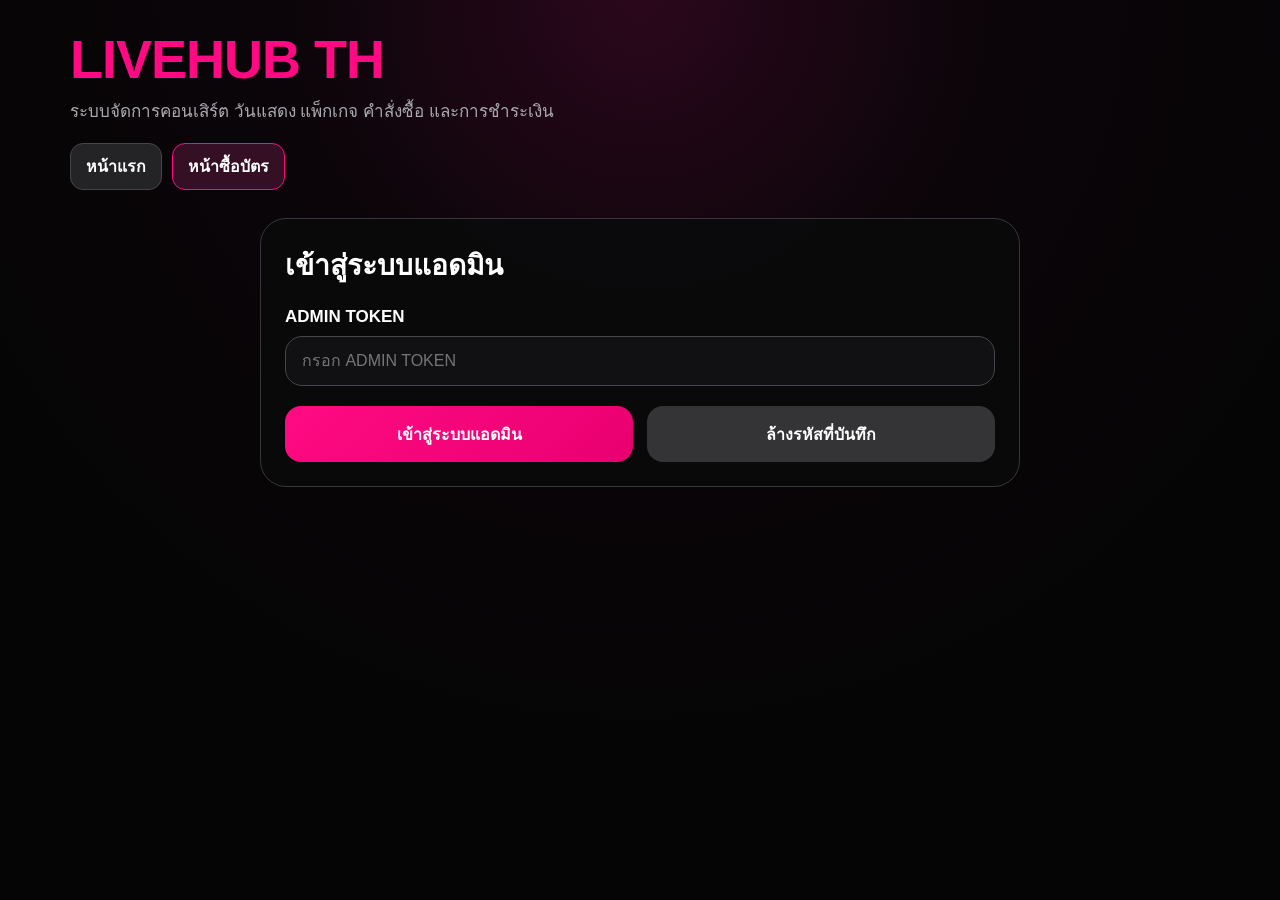
==== admin.html @ 05cc790b "Update admin concert cover upload" ====
<!DOCTYPE html>
<html lang="th">
<head>
  <meta charset="UTF-8">

  <meta
    name="viewport"
    content="width=device-width, initial-scale=1.0"
  >

  <meta
    name="theme-color"
    content="#050505"
  >

  <title>ระบบแอดมิน | LIVEHUB TH</title>

  <style>
    * {
      box-sizing: border-box;
    }

    :root {
      --bg: #050505;
      --panel: #0d0d0f;
      --panel2: #121214;
      --line: #36363b;
      --pink: #ff0a83;
      --pink2: #ff5bad;
      --text: #ffffff;
      --muted: #aaaaaf;
      --green: #34d17b;
      --red: #ff5b6e;
      --yellow: #ffd166;
      --blue: #63a9ff;
    }

    html {
      scroll-behavior: smooth;
    }

    body {
      margin: 0;
      min-height: 100vh;
      background:
        radial-gradient(
          circle at top,
          #2b071c 0,
          #0b0509 32%,
          #050505 72%
        );
      color: var(--text);
      font-family:
        Arial,
        "Noto Sans Thai",
        sans-serif;
    }

    button,
    input,
    textarea,
    select {
      font: inherit;
    }

    button {
      cursor: pointer;
    }

    button:disabled {
      cursor: not-allowed;
      opacity: 0.6;
    }

    img {
      display: block;
      max-width: 100%;
    }

    .page {
      width: min(1180px, 100%);
      margin: 0 auto;
      padding: 28px 20px 80px;
    }

    .header {
      margin-bottom: 28px;
    }

    .brand {
      margin: 0;
      color: var(--pink);
      font-size: clamp(32px, 6vw, 54px);
      font-weight: 900;
      letter-spacing: -1px;
    }

    .subtitle {
      margin: 8px 0 0;
      color: var(--muted);
      font-size: 17px;
      line-height: 1.6;
    }

    .top-links {
      display: flex;
      flex-wrap: wrap;
      gap: 10px;
      margin-top: 18px;
    }

    .top-link {
      display: inline-flex;
      align-items: center;
      justify-content: center;
      min-height: 44px;
      padding: 10px 15px;
      color: #fff;
      text-decoration: none;
      background: #242427;
      border: 1px solid #45454a;
      border-radius: 13px;
      font-weight: 800;
    }

    .top-link.pink {
      border-color: var(--pink);
      background: #351024;
    }

    .panel {
      background: rgba(10, 10, 11, 0.96);
      border: 1px solid var(--line);
      border-radius: 26px;
      padding: 24px;
      margin-bottom: 24px;
    }

    .panel-title {
      margin: 0 0 20px;
      font-size: 28px;
      font-weight: 800;
    }

    .panel-subtitle {
      margin: -10px 0 22px;
      color: var(--muted);
      line-height: 1.6;
    }

    .concert-name {
      color: var(--pink2);
      font-size: 27px;
      font-weight: 900;
      margin: 0 0 20px;
    }

    .grid {
      display: grid;
      grid-template-columns: repeat(2, minmax(0, 1fr));
      gap: 18px;
    }

    .field {
      min-width: 0;
    }

    .field.full {
      grid-column: 1 / -1;
    }

    label {
      display: block;
      margin-bottom: 9px;
      font-size: 17px;
      font-weight: 700;
    }

    input,
    textarea,
    select {
      width: 100%;
      color: #fff;
      background: #111113;
      border: 1px solid #45454b;
      border-radius: 17px;
      outline: none;
      padding: 15px 16px;
    }

    input:focus,
    textarea:focus,
    select:focus {
      border-color: var(--pink);
      box-shadow: 0 0 0 2px rgba(255,10,131,.12);
    }

    textarea {
      min-height: 130px;
      resize: vertical;
    }

    .hint {
      display: block;
      color: var(--muted);
      font-size: 14px;
      line-height: 1.5;
      margin-top: 7px;
    }

    /* =========================
       CONCERT COVER UPLOAD
       ========================= */

    .cover-upload-box {
      padding: 18px;
      background: #0c0c0e;
      border: 1px solid #39393e;
      border-radius: 20px;
    }

    .cover-file-input {
      display: none;
    }

    .cover-buttons {
      display: grid;
      grid-template-columns: repeat(2, minmax(0,1fr));
      gap: 12px;
    }

    .cover-select-button {
      min-height: 52px;
      border: 1px solid #55555b;
      border-radius: 15px;
      background: #242427;
      color: #fff;
      font-weight: 800;
    }

    .cover-select-button.primary {
      background: #351024;
      border-color: var(--pink);
      color: var(--pink2);
    }

    .cover-preview-wrap {
      display: none;
      margin-top: 16px;
      overflow: hidden;
      border: 1px solid #3e3e43;
      border-radius: 18px;
      background: #080809;
    }

    .cover-preview-wrap.show {
      display: block;
    }

    .cover-preview {
      width: 100%;
      max-height: 420px;
      object-fit: contain;
      background: #050505;
    }

    .cover-file-info {
      padding: 12px 14px;
      color: #c8c8cd;
      font-size: 14px;
      line-height: 1.55;
      border-top: 1px solid #303034;
    }

    .cover-upload-status {
      display: none;
      margin-top: 12px;
      padding: 12px 14px;
      border-radius: 13px;
      font-size: 14px;
      line-height: 1.5;
    }

    .cover-upload-status.show {
      display: block;
    }

    .cover-upload-status.info {
      color: #ffe67b;
      background: #1d1b0b;
      border: 1px solid #6d621e;
    }

    .cover-upload-status.success {
      color: #6deca6;
      background: #092517;
      border: 1px solid #17693d;
    }

    .cover-upload-status.error {
      color: #ff9bab;
      background: #2a0d13;
      border: 1px solid #7a2736;
    }

    .checkbox-row {
      display: flex;
      align-items: center;
      gap: 12px;
      min-height: 52px;
    }

    .checkbox-row input {
      width: 27px;
      height: 27px;
      accent-color: var(--pink);
      flex: 0 0 auto;
    }

    .checkbox-row label {
      margin: 0;
    }

    .actions {
      display: grid;
      grid-template-columns: repeat(2,minmax(0,1fr));
      gap: 14px;
      margin-top: 20px;
    }

    .btn {
      min-height: 56px;
      border: 0;
      border-radius: 16px;
      padding: 13px 18px;
      font-weight: 800;
      color: #fff;
    }

    .btn-primary {
      background: linear-gradient(135deg,#ff0a83,#e90070);
    }

    .btn-secondary {
      background: #343437;
    }

    .btn-success {
      background: #12643c;
      color: #8ff0ba;
    }

    .btn-danger {
      background: #4b1b23;
      color: #ff9baa;
    }

    .btn-blue {
      background: #163b65;
      color: #9dccff;
    }

    .btn-small {
      min-height: 44px;
      padding: 10px 15px;
      border-radius: 13px;
      font-size: 14px;
    }

    .status-box {
      display: none;
      margin-bottom: 20px;
      padding: 15px 17px;
      border-radius: 15px;
      line-height: 1.55;
    }

    .status-box.show {
      display: block;
    }

    .status-box.success {
      background: #092517;
      border: 1px solid #17693d;
      color: #6deca6;
    }

    .status-box.error {
      background: #2a0d13;
      border: 1px solid #7a2736;
      color: #ff9bab;
    }

    .status-box.info {
      background: #1d1b0b;
      border: 1px solid #6d621e;
      color: #ffe67b;
    }

    .login-panel {
      max-width: 760px;
      margin: 0 auto;
    }

    .admin-area {
      display: none;
    }

    .admin-area.show {
      display: block;
    }

    .concert-list,
    .session-list,
    .package-list,
    .order-list {
      display: grid;
      gap: 16px;
      margin-top: 20px;
    }

    .card {
      position: relative;
      background: #09090a;
      border: 1px solid #343438;
      border-radius: 22px;
      padding: 20px;
    }

    .card.active-card {
      border-color: var(--pink);
    }

    .card-title {
      margin: 0 0 10px;
      color: var(--pink2);
      font-size: 22px;
      font-weight: 900;
    }

    .card-text {
      margin: 5px 0;
      color: #c5c5ca;
      line-height: 1.55;
      overflow-wrap: anywhere;
    }

    .card-actions {
      display: flex;
      flex-wrap: wrap;
      gap: 10px;
      margin-top: 16px;
    }

    .badge {
      display: inline-flex;
      align-items: center;
      justify-content: center;
      border-radius: 999px;
      padding: 8px 13px;
      font-size: 13px;
      font-weight: 800;
    }

    .badge-green {
      color: var(--green);
      background: #082518;
    }

    .badge-gray {
      color: #c2c2c7;
      background: #242426;
    }

    .badge-red {
      color: #ff9baa;
      background: #3a1119;
    }

    .badge-yellow {
      color: #ffe17c;
      background: #332d0d;
    }

    .empty {
      padding: 24px;
      text-align: center;
      color: var(--muted);
      border: 1px dashed #3b3b40;
      border-radius: 18px;
      line-height: 1.65;
    }

    .hidden {
      display: none !important;
    }

    @media (max-width:760px) {
      .page {
        padding: 20px 14px 60px;
      }

      .panel {
        padding: 18px;
        border-radius: 20px;
      }

      .grid,
      .actions,
      .cover-buttons {
        grid-template-columns: 1fr;
      }
    }
  </style>
</head>

<body>

<main class="page">

  <header class="header">

    <h1 class="brand">
      LIVEHUB TH
    </h1>

    <p class="subtitle">
      ระบบจัดการคอนเสิร์ต วันแสดง แพ็กเกจ
      คำสั่งซื้อ และการชำระเงิน
    </p>

    <div class="top-links">

      <a class="top-link" href="index.html">
        หน้าแรก
      </a>

      <a class="top-link pink" href="tickets.html">
        หน้าซื้อบัตร
      </a>

    </div>

  </header>

  <div
    id="globalMessage"
    class="status-box"
  ></div>

  <!-- LOGIN -->

  <section
    id="loginPanel"
    class="panel login-panel"
  >

    <h2 class="panel-title">
      เข้าสู่ระบบแอดมิน
    </h2>

    <div class="field">

      <label for="adminToken">
        ADMIN TOKEN
      </label>

      <input
        id="adminToken"
        type="password"
        placeholder="กรอก ADMIN TOKEN"
        autocomplete="off"
      >

    </div>

    <div class="actions">

      <button
        id="loginButton"
        class="btn btn-primary"
        type="button"
      >
        เข้าสู่ระบบแอดมิน
      </button>

      <button
        id="forgetTokenButton"
        class="btn btn-secondary"
        type="button"
      >
        ล้างรหัสที่บันทึก
      </button>

    </div>

  </section>

  <!-- ADMIN -->

  <div
    id="adminArea"
    class="admin-area"
  >

    <!-- ORDERS -->

    <section class="panel">

      <h2 class="panel-title">
        ตรวจสอบคำสั่งซื้อ
      </h2>

      <div id="orderList" class="order-list">
        <div class="empty">
          กำลังโหลดคำสั่งซื้อ...
        </div>
      </div>

    </section>

    <!-- CONCERT LIST -->

    <section class="panel">

      <h2 class="panel-title">
        คอนเสิร์ต
      </h2>

      <button
        id="newConcertButton"
        class="btn btn-primary"
        type="button"
      >
        + เพิ่มคอนเสิร์ต
      </button>

      <div
        id="concertList"
        class="concert-list"
      ></div>

    </section>

    <!-- CONCERT FORM -->

    <section
      id="concertFormSection"
      class="panel"
    >

      <h2
        id="concertFormTitle"
        class="panel-title"
      >
        เพิ่มคอนเสิร์ต
      </h2>

      <input
        id="concertId"
        type="hidden"
      >

      <!-- URL ที่ได้หลัง upload -->
      <input
        id="concertCover"
        type="hidden"
      >

      <div class="grid">

        <div class="field full">

          <label for="concertTitle">
            ชื่อคอนเสิร์ต
          </label>

          <input
            id="concertTitle"
            type="text"
            placeholder="เช่น DUANG GO ROUND"
          >

        </div>

        <div class="field full">

          <label for="concertDescription">
            รายละเอียด
          </label>

          <textarea
            id="concertDescription"
            placeholder="รายละเอียดคอนเสิร์ต"
          ></textarea>

        </div>

        <!-- =========================
             NEW COVER UPLOAD
             ========================= -->

        <div class="field full">

          <label>
            รูปหน้าปกคอนเสิร์ต
          </label>

          <div class="cover-upload-box">

            <input
              id="concertCoverFile"
              class="cover-file-input"
              type="file"
              accept="image/jpeg,image/png,image/webp"
            >

            <div class="cover-buttons">

              <button
                id="selectCoverButton"
                class="cover-select-button primary"
                type="button"
              >
                📷 เลือกรูปหน้าปก
              </button>

              <button
                id="removeCoverButton"
                class="cover-select-button"
                type="button"
              >
                ล้างรูปที่เลือก
              </button>

            </div>

            <span class="hint">
              บน iPhone / iPad สามารถเลือกจาก
              คลังรูปภาพ หรือ Files ได้
              รองรับ JPG, PNG และ WEBP
              ขนาดไม่เกิน 8 MB
            </span>

            <div
              id="coverPreviewWrap"
              class="cover-preview-wrap"
            >

              <img
                id="coverPreview"
                class="cover-preview"
                alt="ตัวอย่างรูปหน้าปกคอนเสิร์ต"
              >

              <div
                id="coverFileInfo"
                class="cover-file-info"
              ></div>

            </div>

            <div
              id="coverUploadStatus"
              class="cover-upload-status"
            ></div>

          </div>

        </div>

        <div class="field">

          <label for="concertStart">
            เวลาเริ่มรวมของงาน
          </label>

          <input
            id="concertStart"
            type="datetime-local"
          >

        </div>

        <div class="field">

          <label for="concertEnd">
            เวลาจบรวมของงาน
          </label>

          <input
            id="concertEnd"
            type="datetime-local"
          >

        </div>

        <div class="field full">

          <label for="concertStatus">
            สถานะคอนเสิร์ต
          </label>

          <select id="concertStatus">

            <option value="draft">
              แบบร่าง
            </option>

            <option value="on_sale">
              เปิดขาย
            </option>

            <option value="live">
              กำลังถ่ายทอดสด
            </option>

            <option value="ended">
              จบการแสดง
            </option>

            <option value="hidden">
              ซ่อน
            </option>

          </select>

        </div>

      </div>

      <div class="actions">

        <button
          id="saveConcertButton"
          class="btn btn-primary"
          type="button"
        >
          บันทึกคอนเสิร์ต
        </button>

        <button
          id="clearConcertButton"
          class="btn btn-secondary"
          type="button"
        >
          ล้างแบบฟอร์ม
        </button>

      </div>

    </section>

    <!-- SESSION -->

    <section
      id="sessionSection"
      class="panel hidden"
    >

      <h2 class="panel-title">
        วันแสดง / รอบถ่ายทอดสด
      </h2>

      <h3
        id="sessionConcertName"
        class="concert-name"
      ></h3>

      <input
        id="sessionId"
        type="hidden"
      >

      <div class="grid">

        <div class="field full">

          <label for="sessionName">
            ชื่อวันหรือรอบ
          </label>

          <input
            id="sessionName"
            type="text"
            placeholder="เช่น DAY 1"
          >

        </div>

        <div class="field">

          <label for="sessionStart">
            วันและเวลาเริ่ม
          </label>

          <input
            id="sessionStart"
            type="datetime-local"
          >

        </div>

        <div class="field">

          <label for="sessionEnd">
            วันและเวลาจบ
          </label>

          <input
            id="sessionEnd"
            type="datetime-local"
          >

        </div>

        <div class="field">

          <label for="sessionOrder">
            ลำดับการแสดง
          </label>

          <input
            id="sessionOrder"
            type="number"
            min="0"
            step="1"
            value="1"
          >

        </div>

        <div class="field">

          <div class="checkbox-row">

            <input
              id="sessionActive"
              type="checkbox"
              checked
            >

            <label for="sessionActive">
              เปิดใช้งานวันแสดงนี้
            </label>

          </div>

        </div>

      </div>

      <div class="actions">

        <button
          id="saveSessionButton"
          class="btn btn-primary"
          type="button"
        >
          + เพิ่มวันแสดง
        </button>

        <button
          id="clearSessionButton"
          class="btn btn-secondary"
          type="button"
        >
          ล้างแบบฟอร์ม
        </button>

      </div>

      <div
        id="sessionList"
        class="session-list"
      ></div>

    </section>

    <!-- PACKAGE -->

    <section
      id="packageSection"
      class="panel hidden"
    >

      <h2 class="panel-title">
        จัดการแพ็กเกจ
      </h2>

      <h3
        id="packageConcertName"
        class="concert-name"
      ></h3>

      <div
        id="packageList"
        class="package-list"
      ></div>

    </section>

  </div>

</main>

<script>

const API =
  "https://livehub-payment-api.livehubth.workers.dev";

let adminToken = "";

let concerts = [];
let sessions = [];
let packages = [];
let orders = [];

let selectedConcertId = "";

/* รูปหน้าปกที่เลือก */
let selectedCoverFile = null;
let coverPreviewObjectUrl = "";

const byId = id =>
  document.getElementById(id);

const loginPanel =
  byId("loginPanel");

const adminArea =
  byId("adminArea");

const globalMessage =
  byId("globalMessage");

const adminTokenInput =
  byId("adminToken");

const loginButton =
  byId("loginButton");

const concertList =
  byId("concertList");

const concertCoverFile =
  byId("concertCoverFile");

const concertCover =
  byId("concertCover");

const coverPreview =
  byId("coverPreview");

const coverPreviewWrap =
  byId("coverPreviewWrap");

const coverFileInfo =
  byId("coverFileInfo");

const coverUploadStatus =
  byId("coverUploadStatus");


/* ========================================
   API
   ======================================== */

async function apiFetch(
  path,
  options = {}
) {

  const headers =
    new Headers(
      options.headers || {}
    );

  headers.set(
    "X-Admin-Token",
    adminToken
  );

  const response =
    await fetch(
      API + path,
      {
        ...options,
        headers,
        cache: "no-store"
      }
    );

  const contentType =
    response.headers.get(
      "Content-Type"
    ) || "";

  let data = null;

  if (
    contentType.includes(
      "application/json"
    )
  ) {

    try {
      data =
        await response.json();
    } catch {
      data = null;
    }

  }

  if (!response.ok) {

    throw new Error(
      data?.message ||
      "เชื่อมต่อระบบไม่สำเร็จ"
    );

  }

  return {
    response,
    data
  };
}


/* ========================================
   MESSAGE
   ======================================== */

function showMessage(
  text,
  type = "info"
) {

  globalMessage.className =
    "status-box show " +
    type;

  globalMessage.textContent =
    text;

  globalMessage.scrollIntoView({
    behavior: "smooth",
    block: "start"
  });

}

function clearMessage() {

  globalMessage.className =
    "status-box";

  globalMessage.textContent =
    "";

}


/* ========================================
   COVER IMAGE
   ======================================== */

byId(
  "selectCoverButton"
).addEventListener(
  "click",
  () => {

    concertCoverFile.click();

  }
);


concertCoverFile.addEventListener(
  "change",
  () => {

    const file =
      concertCoverFile.files?.[0];

    if (!file) {
      return;
    }

    const allowedTypes = [
      "image/jpeg",
      "image/png",
      "image/webp"
    ];

    if (
      !allowedTypes.includes(
        file.type
      )
    ) {

      concertCoverFile.value = "";

      showCoverStatus(
        "รองรับเฉพาะ JPG, PNG และ WEBP",
        "error"
      );

      return;

    }

    const maxSize =
      8 * 1024 * 1024;

    if (
      file.size > maxSize
    ) {

      concertCoverFile.value = "";

      showCoverStatus(
        "รูปมีขนาดเกิน 8 MB กรุณาเลือกรูปใหม่",
        "error"
      );

      return;

    }

    selectedCoverFile =
      file;

    if (
      coverPreviewObjectUrl
    ) {

      URL.revokeObjectURL(
        coverPreviewObjectUrl
      );

    }

    coverPreviewObjectUrl =
      URL.createObjectURL(
        file
      );

    coverPreview.src =
      coverPreviewObjectUrl;

    coverPreviewWrap.classList.add(
      "show"
    );

    coverFileInfo.textContent =
      file.name +
      " • " +
      formatFileSize(
        file.size
      );

    showCoverStatus(
      "เลือกรูปแล้ว ระบบจะอัปโหลดเมื่อกดบันทึกคอนเสิร์ต",
      "info"
    );

  }
);


byId(
  "removeCoverButton"
).addEventListener(
  "click",
  () => {

    clearCoverSelection(
      true
    );

  }
);


function clearCoverSelection(
  removeExisting = false
) {

  selectedCoverFile =
    null;

  concertCoverFile.value =
    "";

  if (
    coverPreviewObjectUrl
  ) {

    URL.revokeObjectURL(
      coverPreviewObjectUrl
    );

    coverPreviewObjectUrl =
      "";

  }

  coverPreview.removeAttribute(
    "src"
  );

  coverPreviewWrap.classList.remove(
    "show"
  );

  coverFileInfo.textContent =
    "";

  if (removeExisting) {

    concertCover.value =
      "";

    showCoverStatus(
      "ล้างรูปหน้าปกแล้ว",
      "info"
    );

  } else {

    hideCoverStatus();

  }

}


function showExistingCover(
  url
) {

  clearCoverSelection(
    false
  );

  if (!url) {
    return;
  }

  concertCover.value =
    url;

  coverPreview.src =
    url;

  coverPreviewWrap.classList.add(
    "show"
  );

  coverFileInfo.textContent =
    "รูปหน้าปกปัจจุบัน";

}


function showCoverStatus(
  text,
  type
) {

  coverUploadStatus.className =
    "cover-upload-status show " +
    type;

  coverUploadStatus.textContent =
    text;

}


function hideCoverStatus() {

  coverUploadStatus.className =
    "cover-upload-status";

  coverUploadStatus.textContent =
    "";

}


function formatFileSize(
  bytes
) {

  if (
    bytes < 1024 * 1024
  ) {

    return (
      bytes / 1024
    ).toFixed(1) +
      " KB";

  }

  return (
    bytes /
    1024 /
    1024
  ).toFixed(2) +
    " MB";

}


/* ========================================
   UPLOAD COVER TO R2
   ======================================== */

async function uploadConcertCover() {

  if (!selectedCoverFile) {

    return (
      concertCover.value ||
      ""
    );

  }

  showCoverStatus(
    "กำลังอัปโหลดรูปหน้าปก...",
    "info"
  );

  const formData =
    new FormData();

  formData.append(
    "file",
    selectedCoverFile
  );

  const { data } =
    await apiFetch(
      "/api/admin/concert-cover",
      {
        method: "POST",
        body: formData
      }
    );

  const url =
    data?.url ||
    data?.coverImageUrl ||
    "";

  if (!url) {

    throw new Error(
      "อัปโหลดรูปสำเร็จ แต่ระบบไม่ได้ส่ง URL รูปกลับมา"
    );

  }

  concertCover.value =
    url;

  selectedCoverFile =
    null;

  concertCoverFile.value =
    "";

  showCoverStatus(
    "อัปโหลดรูปหน้าปกสำเร็จ",
    "success"
  );

  return url;

}


/* ========================================
   LOGIN
   ======================================== */

async function login() {

  const token =
    adminTokenInput
      .value
      .trim();

  if (!token) {

    showMessage(
      "กรุณากรอก ADMIN TOKEN",
      "error"
    );

    return;

  }

  adminToken =
    token;

  loginButton.disabled =
    true;

  loginButton.textContent =
    "กำลังเข้าสู่ระบบ...";

  try {

    await apiFetch(
      "/api/admin/concerts"
    );

    sessionStorage.setItem(
      "livehubAdminToken",
      adminToken
    );

    loginPanel.classList.add(
      "hidden"
    );

    adminArea.classList.add(
      "show"
    );

    clearMessage();

    await loadConcerts();

  } catch (error) {

    adminToken =
      "";

    showMessage(
      "รหัสแอดมินไม่ถูกต้อง หรือเชื่อมต่อระบบไม่ได้",
      "error"
    );

  } finally {

    loginButton.disabled =
      false;

    loginButton.textContent =
      "เข้าสู่ระบบแอดมิน";

  }

}


loginButton.addEventListener(
  "click",
  login
);


byId(
  "forgetTokenButton"
).addEventListener(
  "click",
  () => {

    adminToken =
      "";

    sessionStorage.removeItem(
      "livehubAdminToken"
    );

    adminTokenInput.value =
      "";

    adminArea.classList.remove(
      "show"
    );

    loginPanel.classList.remove(
      "hidden"
    );

    showMessage(
      "ล้างรหัสแอดมินแล้ว",
      "info"
    );

  }
);


adminTokenInput.addEventListener(
  "keydown",
  event => {

    if (
      event.key === "Enter"
    ) {

      login();

    }

  }
);


/* ========================================
   CONCERTS
   ======================================== */

async function loadConcerts() {

  concertList.innerHTML =
    '<div class="empty">กำลังโหลดคอนเสิร์ต...</div>';

  try {

    const { data } =
      await apiFetch(
        "/api/admin/concerts"
      );

    concerts =
      Array.isArray(
        data?.concerts
      )
        ? data.concerts
        : [];

    renderConcerts();

  } catch (error) {

    concertList.innerHTML =
      '<div class="empty">โหลดคอนเสิร์ตไม่สำเร็จ</div>';

    showMessage(
      error.message,
      "error"
    );

  }

}


function renderConcerts() {

  if (
    concerts.length === 0
  ) {

    concertList.innerHTML =
      '<div class="empty">ยังไม่มีคอนเสิร์ต</div>';

    return;

  }

  concertList.innerHTML =
    "";

  for (
    const concert
    of concerts
  ) {

    const card =
      document.createElement(
        "article"
      );

    card.className =
      "card";

    const title =
      document.createElement(
        "h3"
      );

    title.className =
      "card-title";

    title.textContent =
      concert.title ||
      "-";

    const status =
      document.createElement(
        "p"
      );

    status.className =
      "card-text";

    status.textContent =
      "สถานะ: " +
      formatConcertStatus(
        concert.status
      );

    const actions =
      document.createElement(
        "div"
      );

    actions.className =
      "card-actions";

    const editButton =
      document.createElement(
        "button"
      );

    editButton.type =
      "button";

    editButton.className =
      "btn btn-secondary btn-small";

    editButton.textContent =
      "แก้ไขคอนเสิร์ต";

    editButton.addEventListener(
      "click",
      () => {

        editConcert(
          concert.id
        );

      }
    );

    actions.appendChild(
      editButton
    );

    card.appendChild(
      title
    );

    card.appendChild(
      status
    );

    card.appendChild(
      actions
    );

    concertList.appendChild(
      card
    );

  }

}


byId(
  "newConcertButton"
).addEventListener(
  "click",
  () => {

    resetConcertForm();

    byId(
      "concertFormSection"
    ).scrollIntoView({
      behavior: "smooth"
    });

  }
);


byId(
  "saveConcertButton"
).addEventListener(
  "click",
  saveConcert
);


byId(
  "clearConcertButton"
).addEventListener(
  "click",
  resetConcertForm
);


/* ========================================
   SAVE CONCERT
   ======================================== */

async function saveConcert() {

  const concertId =
    byId(
      "concertId"
    ).value.trim();

  const title =
    byId(
      "concertTitle"
    ).value.trim();

  const description =
    byId(
      "concertDescription"
    ).value.trim();

  const liveStartsAt =
    localInputToIso(
      byId(
        "concertStart"
      ).value
    );

  const liveEndsAt =
    localInputToIso(
      byId(
        "concertEnd"
      ).value
    );

  const status =
    byId(
      "concertStatus"
    ).value;

  if (!title) {

    showMessage(
      "กรุณากรอกชื่อคอนเสิร์ต",
      "error"
    );

    return;

  }

  if (
    !liveStartsAt ||
    !liveEndsAt
  ) {

    showMessage(
      "กรุณากำหนดเวลาเริ่มและเวลาจบ",
      "error"
    );

    return;

  }

  if (
    new Date(
      liveEndsAt
    ).getTime() <=
    new Date(
      liveStartsAt
    ).getTime()
  ) {

    showMessage(
      "เวลาจบต้องอยู่หลังเวลาเริ่ม",
      "error"
    );

    return;

  }

  const button =
    byId(
      "saveConcertButton"
    );

  button.disabled =
    true;

  button.textContent =
    "กำลังบันทึก...";

  try {

    /* ถ้ามีรูปใหม่
       ให้อัปโหลด R2 ก่อน */

    const coverImageUrl =
      await uploadConcertCover();

    const path =
      concertId
        ? "/api/admin/concerts/" +
          encodeURIComponent(
            concertId
          )
        : "/api/admin/concerts";

    const { data } =
      await apiFetch(
        path,
        {

          method: "POST",

          headers: {
            "Content-Type":
              "application/json"
          },

          body: JSON.stringify({

            title,
            description,

            coverImageUrl,

            liveStartsAt,
            liveEndsAt,
            status

          })

        }
      );

    const savedConcertId =
      data?.concertId ||
      concertId;

    resetConcertForm();

    await loadConcerts();

    showMessage(
      data?.message ||
      "บันทึกคอนเสิร์ตสำเร็จ",
      "success"
    );

    if (
      savedConcertId
    ) {

      selectedConcertId =
        savedConcertId;

    }

  } catch (error) {

    showMessage(
      error.message ||
      "บันทึกคอนเสิร์ตไม่สำเร็จ",
      "error"
    );

  } finally {

    button.disabled =
      false;

    button.textContent =
      byId(
        "concertId"
      ).value
        ? "บันทึกการแก้ไข"
        : "บันทึกคอนเสิร์ต";

  }

}


/* ========================================
   EDIT CONCERT
   ======================================== */

function editConcert(
  concertId
) {

  const concert =
    concerts.find(
      item =>
        item.id ===
        concertId
    );

  if (!concert) {

    showMessage(
      "ไม่พบข้อมูลคอนเสิร์ต",
      "error"
    );

    return;

  }

  byId(
    "concertId"
  ).value =
    concert.id;

  byId(
    "concertTitle"
  ).value =
    concert.title ||
    "";

  byId(
    "concertDescription"
  ).value =
    concert.description ||
    "";

  byId(
    "concertStart"
  ).value =
    isoToLocalInput(
      concert.live_starts_at
    );

  byId(
    "concertEnd"
  ).value =
    isoToLocalInput(
      concert.live_ends_at
    );

  byId(
    "concertStatus"
  ).value =
    concert.status ||
    "draft";

  showExistingCover(
    concert.cover_image_url ||
    ""
  );

  byId(
    "concertFormTitle"
  ).textContent =
    "แก้ไขคอนเสิร์ต";

  byId(
    "saveConcertButton"
  ).textContent =
    "บันทึกการแก้ไข";

  byId(
    "concertFormSection"
  ).scrollIntoView({
    behavior: "smooth"
  });

}


function resetConcertForm() {

  byId(
    "concertId"
  ).value =
    "";

  byId(
    "concertTitle"
  ).value =
    "";

  byId(
    "concertDescription"
  ).value =
    "";

  byId(
    "concertStart"
  ).value =
    "";

  byId(
    "concertEnd"
  ).value =
    "";

  byId(
    "concertStatus"
  ).value =
    "draft";

  concertCover.value =
    "";

  clearCoverSelection(
    false
  );

  byId(
    "concertFormTitle"
  ).textContent =
    "เพิ่มคอนเสิร์ต";

  byId(
    "saveConcertButton"
  ).textContent =
    "บันทึกคอนเสิร์ต";

}


/* ========================================
   HELPERS
   ======================================== */

function formatConcertStatus(
  value
) {

  const labels = {

    draft:
      "แบบร่าง",

    on_sale:
      "เปิดขาย",

    live:
      "กำลังถ่ายทอดสด",

    ended:
      "จบการแสดง",

    hidden:
      "ซ่อน"

  };

  return (
    labels[value] ||
    value ||
    "-"
  );

}


function localInputToIso(
  value
) {

  if (!value) {
    return "";
  }

  const date =
    new Date(value);

  if (
    Number.isNaN(
      date.getTime()
    )
  ) {

    return "";

  }

  return date.toISOString();

}


function isoToLocalInput(
  value
) {

  if (!value) {
    return "";
  }

  const date =
    new Date(value);

  if (
    Number.isNaN(
      date.getTime()
    )
  ) {

    return "";

  }

  const localDate =
    new Date(
      date.getTime() -
      date.getTimezoneOffset() *
      60000
    );

  return localDate
    .toISOString()
    .slice(0,16);

}
<!DOCTYPE html>
<html lang="th">
<head>
  <meta charset="UTF-8">

  <meta
    name="viewport"
    content="width=device-width, initial-scale=1.0"
  >

  <meta
    name="theme-color"
    content="#050505"
  >

  <title>ระบบแอดมิน | LIVEHUB TH</title>

  <style>
    * {
      box-sizing: border-box;
    }

    :root {
      --bg: #050505;
      --panel: #0d0d0f;
      --panel2: #121214;
      --line: #36363b;
      --pink: #ff0a83;
      --pink2: #ff5bad;
      --text: #ffffff;
      --muted: #aaaaaf;
      --green: #34d17b;
      --red: #ff5b6e;
      --yellow: #ffd166;
      --blue: #63a9ff;
    }

    html {
      scroll-behavior: smooth;
    }

    body {
      margin: 0;
      min-height: 100vh;
      background:
        radial-gradient(
          circle at top,
          #2b071c 0,
          #0b0509 32%,
          #050505 72%
        );
      color: var(--text);
      font-family:
        Arial,
        "Noto Sans Thai",
        sans-serif;
    }

    button,
    input,
    textarea,
    select {
      font: inherit;
    }

    button {
      cursor: pointer;
    }

    button:disabled {
      cursor: not-allowed;
      opacity: 0.6;
    }

    img {
      display: block;
      max-width: 100%;
    }

    .page {
      width: min(1180px, 100%);
      margin: 0 auto;
      padding: 28px 20px 80px;
    }

    .header {
      margin-bottom: 28px;
    }

    .brand {
      margin: 0;
      color: var(--pink);
      font-size: clamp(32px, 6vw, 54px);
      font-weight: 900;
      letter-spacing: -1px;
    }

    .subtitle {
      margin: 8px 0 0;
      color: var(--muted);
      font-size: 17px;
      line-height: 1.6;
    }

    .top-links {
      display: flex;
      flex-wrap: wrap;
      gap: 10px;
      margin-top: 18px;
    }

    .top-link {
      display: inline-flex;
      align-items: center;
      justify-content: center;
      min-height: 44px;
      padding: 10px 15px;
      color: #ffffff;
      text-decoration: none;
      background: #242427;
      border: 1px solid #45454a;
      border-radius: 13px;
      font-weight: 800;
    }

    .top-link.pink {
      border-color: var(--pink);
      background: #351024;
    }

    .panel {
      background: rgba(10, 10, 11, 0.96);
      border: 1px solid var(--line);
      border-radius: 26px;
      padding: 24px;
      margin-bottom: 24px;
    }

    .panel-title {
      margin: 0 0 20px;
      font-size: 28px;
      font-weight: 800;
    }

    .panel-subtitle {
      margin: -10px 0 22px;
      color: var(--muted);
      line-height: 1.6;
    }

    .concert-name {
      color: var(--pink2);
      font-size: 27px;
      font-weight: 900;
      margin: 0 0 20px;
    }

    .grid {
      display: grid;
      grid-template-columns:
        repeat(2, minmax(0, 1fr));
      gap: 18px;
    }

    .field {
      min-width: 0;
    }

    .field.full {
      grid-column: 1 / -1;
    }

    label {
      display: block;
      margin-bottom: 9px;
      font-size: 17px;
      font-weight: 700;
    }

    input,
    textarea,
    select {
      width: 100%;
      color: #ffffff;
      background: #111113;
      border: 1px solid #45454b;
      border-radius: 17px;
      outline: none;
      padding: 15px 16px;
      transition:
        border-color 0.2s,
        box-shadow 0.2s;
    }

    input:focus,
    textarea:focus,
    select:focus {
      border-color: var(--pink);
      box-shadow:
        0 0 0 2px
        rgba(255, 10, 131, 0.12);
    }

    input:disabled,
    select:disabled {
      opacity: 0.55;
      cursor: not-allowed;
    }

    textarea {
      min-height: 130px;
      resize: vertical;
    }

    input::placeholder,
    textarea::placeholder {
      color: #77777d;
    }

    .hint {
      display: block;
      color: var(--muted);
      font-size: 14px;
      line-height: 1.5;
      margin-top: 7px;
    }

    .legacy-note {
      display: none;
      margin-top: 10px;
      padding: 12px 14px;
      border: 1px solid #685b1d;
      border-radius: 14px;
      background: #211e0d;
      color: #ffe480;
      font-size: 14px;
      line-height: 1.55;
    }

    .legacy-note.show {
      display: block;
    }

    .checkbox-row {
      display: flex;
      align-items: center;
      gap: 12px;
      min-height: 52px;
    }

    .checkbox-row input {
      width: 27px;
      height: 27px;
      accent-color: var(--pink);
      flex: 0 0 auto;
    }

    .checkbox-row label {
      margin: 0;
      cursor: pointer;
    }

    .actions {
      display: grid;
      grid-template-columns:
        repeat(2, minmax(0, 1fr));
      gap: 14px;
      margin-top: 20px;
    }

    .btn {
      min-height: 56px;
      border: 0;
      border-radius: 16px;
      padding: 13px 18px;
      font-weight: 800;
      color: #ffffff;
    }

    .btn-primary {
      background:
        linear-gradient(
          135deg,
          #ff0a83,
          #e90070
        );
    }

    .btn-secondary {
      background: #343437;
    }

    .btn-success {
      background: #12643c;
      color: #8ff0ba;
    }

    .btn-danger {
      background: #4b1b23;
      color: #ff9baa;
    }

    .btn-blue {
      background: #163b65;
      color: #9dccff;
    }

    .btn-small {
      min-height: 44px;
      padding: 10px 15px;
      border-radius: 13px;
      font-size: 14px;
    }

    .status-box {
      display: none;
      margin-bottom: 20px;
      padding: 15px 17px;
      border-radius: 15px;
      line-height: 1.55;
    }

    .status-box.show {
      display: block;
    }

    .status-box.success {
      background: #092517;
      border: 1px solid #17693d;
      color: #6deca6;
    }

    .status-box.error {
      background: #2a0d13;
      border: 1px solid #7a2736;
      color: #ff9bab;
    }

    .status-box.info {
      background: #1d1b0b;
      border: 1px solid #6d621e;
      color: #ffe67b;
    }

    .login-panel {
      max-width: 760px;
      margin: 0 auto;
    }

    .admin-area {
      display: none;
    }

    .admin-area.show {
      display: block;
    }

    .concert-list,
    .session-list,
    .package-list,
    .order-list {
      display: grid;
      gap: 16px;
      margin-top: 20px;
    }

    .card {
      position: relative;
      background: #09090a;
      border: 1px solid #343438;
      border-radius: 22px;
      padding: 20px;
    }

    .card.active-card {
      border-color: var(--pink);
    }

    .card-title {
      margin: 0 0 10px;
      color: var(--pink2);
      font-size: 22px;
      font-weight: 900;
    }

    .card-text {
      margin: 5px 0;
      color: #c5c5ca;
      line-height: 1.55;
      overflow-wrap: anywhere;
    }

    .card-text strong {
      color: #ffffff;
    }

    .card-actions {
      display: flex;
      flex-wrap: wrap;
      gap: 10px;
      margin-top: 16px;
    }

    .badge {
      display: inline-flex;
      align-items: center;
      justify-content: center;
      border-radius: 999px;
      padding: 8px 13px;
      font-size: 13px;
      font-weight: 800;
    }

    .badge-green {
      color: var(--green);
      background: #082518;
    }

    .badge-gray {
      color: #c2c2c7;
      background: #242426;
    }

    .badge-pink {
      color: #ff78ba;
      background: #351024;
    }

    .badge-red {
      color: #ff9baa;
      background: #3a1119;
    }

    .badge-yellow {
      color: #ffe17c;
      background: #332d0d;
    }

    .badge-blue {
      color: #9dccff;
      background: #102b48;
    }

    .empty {
      padding: 24px;
      text-align: center;
      color: var(--muted);
      border: 1px dashed #3b3b40;
      border-radius: 18px;
      line-height: 1.65;
    }

    .session-choice-box {
      border: 1px solid #39393e;
      border-radius: 18px;
      padding: 15px;
      display: grid;
      gap: 12px;
    }

    .session-choice {
      display: flex;
      align-items: flex-start;
      gap: 13px;
      background: #111113;
      border: 1px solid #303034;
      border-radius: 15px;
      padding: 14px;
    }

    .session-choice input {
      width: 25px;
      height: 25px;
      margin-top: 2px;
      accent-color: var(--pink);
      flex: 0 0 auto;
    }

    .session-choice label {
      margin: 0;
      flex: 1;
    }

    .session-choice-name {
      display: block;
      font-weight: 800;
      margin-bottom: 5px;
    }

    .session-choice-time {
      display: block;
      color: var(--muted);
      font-size: 14px;
      font-weight: 400;
    }

    .package-feature-preview {
      margin-top: 18px;
      background: #0c0c0e;
      border: 1px solid #343438;
      border-radius: 18px;
      padding: 17px;
    }

    .package-feature-preview h4 {
      margin: 0 0 12px;
      color: var(--pink2);
      font-size: 18px;
    }

    .package-feature-preview ul {
      margin: 0;
      padding-left: 22px;
      line-height: 1.8;
      color: #d3d3d7;
    }

    .order-tools {
      display: grid;
      grid-template-columns:
        minmax(0, 1fr) auto;
      gap: 14px;
      align-items: end;
    }

    .order-filter-buttons {
      display: flex;
      flex-wrap: wrap;
      gap: 9px;
    }

    .filter-button {
      min-height: 44px;
      padding: 10px 15px;
      color: #ffffff;
      background: #27272a;
      border: 1px solid #444449;
      border-radius: 13px;
      font-weight: 800;
    }

    .filter-button.active {
      background: #351024;
      border-color: var(--pink);
      color: var(--pink2);
    }

    .order-card {
      border-left: 4px solid #55555a;
    }

    .order-card.pending {
      border-left-color: var(--yellow);
    }

    .order-card.approved {
      border-left-color: var(--green);
    }

    .order-card.rejected {
      border-left-color: var(--red);
    }

    .order-head {
      display: flex;
      align-items: flex-start;
      justify-content: space-between;
      gap: 14px;
      margin-bottom: 14px;
    }

    .order-id {
      margin: 0;
      color: var(--pink2);
      font-family: monospace;
      font-size: 17px;
      overflow-wrap: anywhere;
    }

    .order-grid {
      display: grid;
      grid-template-columns:
        repeat(2, minmax(0, 1fr));
      gap: 11px 18px;
    }

    .order-detail {
      min-width: 0;
      padding: 12px 13px;
      background: #111113;
      border: 1px solid #303035;
      border-radius: 14px;
    }

    .order-detail-label {
      display: block;
      margin-bottom: 5px;
      color: var(--muted);
      font-size: 13px;
    }

    .order-detail-value {
      display: block;
      color: #ffffff;
      line-height: 1.5;
      overflow-wrap: anywhere;
    }

    .selected-session-box {
      margin-top: 15px;
      padding: 15px;
      background:
        linear-gradient(
          145deg,
          rgba(255, 10, 131, 0.1),
          #111113
        );
      border: 1px solid #5f2344;
      border-radius: 16px;
    }

    .selected-session-title {
      margin: 0 0 8px;
      color: var(--pink2);
      font-size: 17px;
      font-weight: 900;
    }

    .selected-session-box p {
      margin: 4px 0;
      color: #d4d4d8;
      line-height: 1.55;
    }

    .access-box {
      margin-top: 15px;
      padding: 15px;
      background: #0a2116;
      border: 1px solid #236b46;
      border-radius: 16px;
    }

    .access-code {
      margin: 7px 0 0;
      color: #79edac;
      font-family: monospace;
      font-size: 20px;
      font-weight: 900;
      overflow-wrap: anywhere;
    }

    .slip-modal {
      position: fixed;
      inset: 0;
      z-index: 1000;
      display: none;
      align-items: center;
      justify-content: center;
      padding: 18px;
      background: rgba(0, 0, 0, 0.88);
    }

    .slip-modal.show {
      display: flex;
    }

    .slip-dialog {
      width: min(760px, 100%);
      max-height: 92vh;
      overflow: auto;
      padding: 18px;
      background: #0b0b0d;
      border: 1px solid #45454b;
      border-radius: 22px;
    }

    .slip-dialog-head {
      display: flex;
      align-items: center;
      justify-content: space-between;
      gap: 12px;
      margin-bottom: 15px;
    }

    .slip-dialog-title {
      margin: 0;
      color: var(--pink2);
      font-size: 21px;
    }

    .slip-close {
      min-width: 44px;
      min-height: 44px;
      color: #ffffff;
      background: #333337;
      border: 0;
      border-radius: 12px;
      font-size: 20px;
      font-weight: 900;
    }

    .slip-image-wrap {
      min-height: 240px;
      display: grid;
      place-items: center;
      overflow: hidden;
      background: #111113;
      border: 1px solid #34343a;
      border-radius: 17px;
    }

    .slip-image {
      width: 100%;
      max-height: 75vh;
      object-fit: contain;
    }

    /*
     * COVER IMAGE UPLOAD
     */

    .cover-upload-box {
      padding: 16px;
      border: 1px solid #39393e;
      border-radius: 18px;
      background: #0b0b0d;
    }

    .cover-preview-wrap {
      display: none;
      margin-bottom: 16px;
      overflow: hidden;
      border: 1px solid #343438;
      border-radius: 16px;
      background: #080808;
    }

    .cover-preview-wrap.show {
      display: block;
    }

    .cover-preview {
      width: 100%;
      max-height: 440px;
      aspect-ratio: 4 / 3;
      object-fit: contain;
      background: #050505;
    }

    .cover-file-input {
      margin-top: 5px;
    }

    .cover-actions {
      display: flex;
      flex-wrap: wrap;
      gap: 10px;
      margin-top: 12px;
    }

    .cover-status {
      display: none;
      margin-top: 12px;
      padding: 12px 14px;
      border-radius: 13px;
      line-height: 1.5;
      font-size: 14px;
    }

    .cover-status.show {
      display: block;
    }

    .cover-status.info {
      background: #1d1b0b;
      border: 1px solid #6d621e;
      color: #ffe67b;
    }

    .cover-status.success {
      background: #092517;
      border: 1px solid #17693d;
      color: #6deca6;
    }

    .cover-status.error {
      background: #2a0d13;
      border: 1px solid #7a2736;
      color: #ff9bab;
    }

    .hidden {
      display: none !important;
    }

    @media (max-width: 760px) {
      .page {
        padding: 20px 14px 60px;
      }

      .panel {
        padding: 18px;
        border-radius: 20px;
      }

      .grid,
      .actions,
      .order-grid,
      .order-tools {
        grid-template-columns: 1fr;
      }

      .panel-title {
        font-size: 24px;
      }

      .concert-name {
        font-size: 23px;
      }

      .order-head {
        flex-direction: column;
      }
    }
  </style>
</head>

<body>
  <main class="page">

    <header class="header">
      <h1 class="brand">
        LIVEHUB TH
      </h1>

      <p class="subtitle">
        ระบบจัดการคอนเสิร์ต วันแสดง
        แพ็กเกจ คำสั่งซื้อ และการชำระเงิน
      </p>

      <div class="top-links">
        <a
          class="top-link"
          href="index.html"
        >
          หน้าแรก
        </a>

        <a
          class="top-link pink"
          href="tickets.html"
        >
          หน้าซื้อบัตร
        </a>
      </div>
    </header>

    <div
      id="globalMessage"
      class="status-box"
    ></div>

    <!-- LOGIN -->

    <section
      id="loginPanel"
      class="panel login-panel"
    >
      <h2 class="panel-title">
        เข้าสู่ระบบแอดมิน
      </h2>

      <div class="field">
        <label for="adminToken">
          ADMIN TOKEN
        </label>

        <input
          id="adminToken"
          type="password"
          placeholder="กรอก ADMIN TOKEN"
          autocomplete="off"
        >
      </div>

      <div class="actions">
        <button
          id="loginButton"
          class="btn btn-primary"
          type="button"
        >
          เข้าสู่ระบบแอดมิน
        </button>

        <button
          id="forgetTokenButton"
          class="btn btn-secondary"
          type="button"
        >
          ล้างรหัสที่บันทึก
        </button>
      </div>
    </section>

    <!-- ADMIN AREA -->

    <div
      id="adminArea"
      class="admin-area"
    >

      <!-- ORDERS -->

      <section
        id="orderSection"
        class="panel"
      >
        <h2 class="panel-title">
          ตรวจสอบคำสั่งซื้อ
        </h2>

        <p class="panel-subtitle">
          ดูวันที่ลูกค้าเลือก เปิดภาพสลิป
          และอนุมัติหรือปฏิเสธการชำระเงิน
        </p>

        <div class="order-tools">

          <div class="order-filter-buttons">
            <button
              class="filter-button active"
              data-order-status="pending"
              type="button"
            >
              รอตรวจสอบ
            </button>

            <button
              class="filter-button"
              data-order-status="approved"
              type="button"
            >
              อนุมัติแล้ว
            </button>

            <button
              class="filter-button"
              data-order-status="rejected"
              type="button"
            >
              ปฏิเสธแล้ว
            </button>

            <button
              class="filter-button"
              data-order-status="all"
              type="button"
            >
              ทั้งหมด
            </button>
          </div>

          <button
            id="refreshOrdersButton"
            class="btn btn-secondary btn-small"
            type="button"
          >
            รีเฟรชรายการ
          </button>

        </div>

        <div
          id="orderList"
          class="order-list"
        >
          <div class="empty">
            กรุณาเข้าสู่ระบบ
          </div>
        </div>
      </section>

      <!-- CONCERT LIST -->

      <section class="panel">
        <h2 class="panel-title">
          คอนเสิร์ต
        </h2>

        <button
          id="newConcertButton"
          class="btn btn-primary"
          type="button"
        >
          + เพิ่มคอนเสิร์ต
        </button>

        <div
          id="concertList"
          class="concert-list"
        ></div>
      </section>

      <!-- CONCERT FORM -->

      <section
        id="concertFormSection"
        class="panel"
      >
        <h2
          id="concertFormTitle"
          class="panel-title"
        >
          เพิ่มคอนเสิร์ต
        </h2>

        <input
          id="concertId"
          type="hidden"
        >

        <input
          id="concertCover"
          type="hidden"
        >

        <div class="grid">

          <div class="field full">
            <label for="concertTitle">
              ชื่อคอนเสิร์ต
            </label>

            <input
              id="concertTitle"
              type="text"
              placeholder="เช่น DUANG GO ROUND"
            >
          </div>

          <div class="field full">
            <label for="concertDescription">
              รายละเอียด
            </label>

            <textarea
              id="concertDescription"
              placeholder="รายละเอียดคอนเสิร์ต"
            ></textarea>
          </div>

          <!-- COVER IMAGE -->

          <div class="field full">
            <label for="concertCoverFile">
              รูปหน้าปกคอนเสิร์ต
            </label>

            <div class="cover-upload-box">

              <div
                id="coverPreviewWrap"
                class="cover-preview-wrap"
              >
                <img
                  id="coverPreview"
                  class="cover-preview"
                  alt="ตัวอย่างรูปหน้าปกคอนเสิร์ต"
                >
              </div>

              <input
                id="concertCoverFile"
                class="cover-file-input"
                type="file"
                accept="image/jpeg,image/png,image/webp"
              >

              <span class="hint">
                เลือกรูปจากคลังภาพหรือ Files ได้
                รองรับ JPG, PNG และ WEBP
                ขนาดไม่เกิน 8 MB
              </span>

              <div class="cover-actions">
                <button
                  id="clearCoverButton"
                  class="btn btn-secondary btn-small"
                  type="button"
                >
                  ล้างรูปที่เลือก
                </button>
              </div>

              <div
                id="coverStatus"
                class="cover-status"
              ></div>

            </div>
          </div>

          <div class="field">
            <label for="concertStart">
              เวลาเริ่มรวมของงาน
            </label>

            <input
              id="concertStart"
              type="datetime-local"
            >
          </div>

          <div class="field">
            <label for="concertEnd">
              เวลาจบรวมของงาน
            </label>

            <input
              id="concertEnd"
              type="datetime-local"
            >
          </div>

          <div class="field full">
            <span class="hint">
              เมื่อเพิ่มวันแสดงแล้ว
              ระบบจะปรับช่วงเวลาเริ่มและจบรวมให้อัตโนมัติ
            </span>
          </div>

          <div class="field full">
            <label for="concertStatus">
              สถานะคอนเสิร์ต
            </label>

            <select id="concertStatus">
              <option value="draft">
                แบบร่าง
              </option>

              <option value="on_sale">
                เปิดขาย
              </option>

              <option value="live">
                กำลังถ่ายทอดสด
              </option>

              <option value="ended">
                จบการแสดง
              </option>

              <option value="hidden">
                ซ่อน
              </option>
            </select>
          </div>

        </div>

        <div class="actions">
          <button
            id="saveConcertButton"
            class="btn btn-primary"
            type="button"
          >
            บันทึกคอนเสิร์ต
          </button>

          <button
            id="clearConcertButton"
            class="btn btn-secondary"
            type="button"
          >
            ล้างแบบฟอร์ม
          </button>
        </div>
      </section>

      <!-- SESSION -->

      <section
        id="sessionSection"
        class="panel hidden"
      >
        <h2 class="panel-title">
          วันแสดง / รอบถ่ายทอดสด
        </h2>

        <h3
          id="sessionConcertName"
          class="concert-name"
        ></h3>

        <input
          id="sessionId"
          type="hidden"
        >

        <div class="grid">

          <div class="field full">
            <label for="sessionName">
              ชื่อวันหรือรอบ
            </label>

            <input
              id="sessionName"
              type="text"
              placeholder="เช่น 15 สิงหาคม, DAY 1"
            >
          </div>

          <div class="field">
            <label for="sessionStart">
              วันและเวลาเริ่ม
            </label>

            <input
              id="sessionStart"
              type="datetime-local"
            >
          </div>

          <div class="field">
            <label for="sessionEnd">
              วันและเวลาจบ
            </label>

            <input
              id="sessionEnd"
              type="datetime-local"
            >
          </div>

          <div class="field">
            <label for="sessionOrder">
              ลำดับการแสดง
            </label>

            <input
              id="sessionOrder"
              type="number"
              min="0"
              step="1"
              value="1"
            >
          </div>

          <div class="field">
            <label>
              สถานะวันแสดง
            </label>

            <div class="checkbox-row">
              <input
                id="sessionActive"
                type="checkbox"
                checked
              >

              <label for="sessionActive">
                เปิดใช้งานวันแสดงนี้
              </label>
            </div
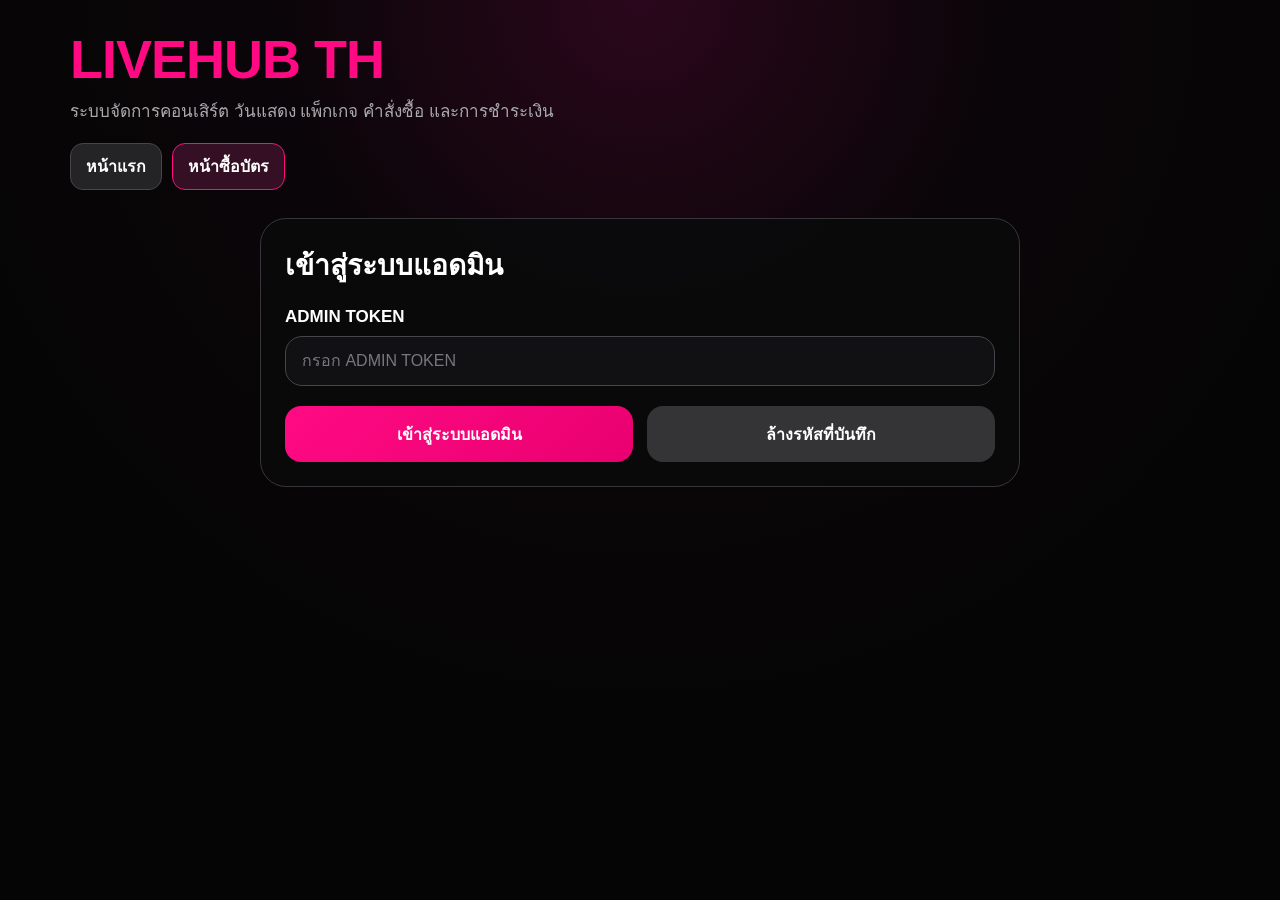
==== commit f0728417: "Fix admin page and cover upload" ====
--- a/admin.html
+++ b/admin.html
@@ -65,2234 +65,7 @@
 
     button {
       cursor: pointer;
-    }
-
-    button:disabled {
-      cursor: not-allowed;
-      opacity: 0.6;
-    }
-
-    img {
-      display: block;
-      max-width: 100%;
-    }
-
-    .page {
-      width: min(1180px, 100%);
-      margin: 0 auto;
-      padding: 28px 20px 80px;
-    }
-
-    .header {
-      margin-bottom: 28px;
-    }
-
-    .brand {
-      margin: 0;
-      color: var(--pink);
-      font-size: clamp(32px, 6vw, 54px);
-      font-weight: 900;
-      letter-spacing: -1px;
-    }
-
-    .subtitle {
-      margin: 8px 0 0;
-      color: var(--muted);
-      font-size: 17px;
-      line-height: 1.6;
-    }
-
-    .top-links {
-      display: flex;
-      flex-wrap: wrap;
-      gap: 10px;
-      margin-top: 18px;
-    }
-
-    .top-link {
-      display: inline-flex;
-      align-items: center;
-      justify-content: center;
-      min-height: 44px;
-      padding: 10px 15px;
-      color: #fff;
-      text-decoration: none;
-      background: #242427;
-      border: 1px solid #45454a;
-      border-radius: 13px;
-      font-weight: 800;
-    }
-
-    .top-link.pink {
-      border-color: var(--pink);
-      background: #351024;
-    }
-
-    .panel {
-      background: rgba(10, 10, 11, 0.96);
-      border: 1px solid var(--line);
-      border-radius: 26px;
-      padding: 24px;
-      margin-bottom: 24px;
-    }
-
-    .panel-title {
-      margin: 0 0 20px;
-      font-size: 28px;
-      font-weight: 800;
-    }
-
-    .panel-subtitle {
-      margin: -10px 0 22px;
-      color: var(--muted);
-      line-height: 1.6;
-    }
-
-    .concert-name {
-      color: var(--pink2);
-      font-size: 27px;
-      font-weight: 900;
-      margin: 0 0 20px;
-    }
-
-    .grid {
-      display: grid;
-      grid-template-columns: repeat(2, minmax(0, 1fr));
-      gap: 18px;
-    }
-
-    .field {
-      min-width: 0;
-    }
-
-    .field.full {
-      grid-column: 1 / -1;
-    }
-
-    label {
-      display: block;
-      margin-bottom: 9px;
-      font-size: 17px;
-      font-weight: 700;
-    }
-
-    input,
-    textarea,
-    select {
-      width: 100%;
-      color: #fff;
-      background: #111113;
-      border: 1px solid #45454b;
-      border-radius: 17px;
-      outline: none;
-      padding: 15px 16px;
-    }
-
-    input:focus,
-    textarea:focus,
-    select:focus {
-      border-color: var(--pink);
-      box-shadow: 0 0 0 2px rgba(255,10,131,.12);
-    }
-
-    textarea {
-      min-height: 130px;
-      resize: vertical;
-    }
-
-    .hint {
-      display: block;
-      color: var(--muted);
-      font-size: 14px;
-      line-height: 1.5;
-      margin-top: 7px;
-    }
-
-    /* =========================
-       CONCERT COVER UPLOAD
-       ========================= */
-
-    .cover-upload-box {
-      padding: 18px;
-      background: #0c0c0e;
-      border: 1px solid #39393e;
-      border-radius: 20px;
-    }
-
-    .cover-file-input {
-      display: none;
-    }
-
-    .cover-buttons {
-      display: grid;
-      grid-template-columns: repeat(2, minmax(0,1fr));
-      gap: 12px;
-    }
-
-    .cover-select-button {
-      min-height: 52px;
-      border: 1px solid #55555b;
-      border-radius: 15px;
-      background: #242427;
-      color: #fff;
-      font-weight: 800;
-    }
-
-    .cover-select-button.primary {
-      background: #351024;
-      border-color: var(--pink);
-      color: var(--pink2);
-    }
-
-    .cover-preview-wrap {
-      display: none;
-      margin-top: 16px;
-      overflow: hidden;
-      border: 1px solid #3e3e43;
-      border-radius: 18px;
-      background: #080809;
-    }
-
-    .cover-preview-wrap.show {
-      display: block;
-    }
-
-    .cover-preview {
-      width: 100%;
-      max-height: 420px;
-      object-fit: contain;
-      background: #050505;
-    }
-
-    .cover-file-info {
-      padding: 12px 14px;
-      color: #c8c8cd;
-      font-size: 14px;
-      line-height: 1.55;
-      border-top: 1px solid #303034;
-    }
-
-    .cover-upload-status {
-      display: none;
-      margin-top: 12px;
-      padding: 12px 14px;
-      border-radius: 13px;
-      font-size: 14px;
-      line-height: 1.5;
-    }
-
-    .cover-upload-status.show {
-      display: block;
-    }
-
-    .cover-upload-status.info {
-      color: #ffe67b;
-      background: #1d1b0b;
-      border: 1px solid #6d621e;
-    }
-
-    .cover-upload-status.success {
-      color: #6deca6;
-      background: #092517;
-      border: 1px solid #17693d;
-    }
-
-    .cover-upload-status.error {
-      color: #ff9bab;
-      background: #2a0d13;
-      border: 1px solid #7a2736;
-    }
-
-    .checkbox-row {
-      display: flex;
-      align-items: center;
-      gap: 12px;
-      min-height: 52px;
-    }
-
-    .checkbox-row input {
-      width: 27px;
-      height: 27px;
-      accent-color: var(--pink);
-      flex: 0 0 auto;
-    }
-
-    .checkbox-row label {
-      margin: 0;
-    }
-
-    .actions {
-      display: grid;
-      grid-template-columns: repeat(2,minmax(0,1fr));
-      gap: 14px;
-      margin-top: 20px;
-    }
-
-    .btn {
-      min-height: 56px;
-      border: 0;
-      border-radius: 16px;
-      padding: 13px 18px;
-      font-weight: 800;
-      color: #fff;
-    }
-
-    .btn-primary {
-      background: linear-gradient(135deg,#ff0a83,#e90070);
-    }
-
-    .btn-secondary {
-      background: #343437;
-    }
-
-    .btn-success {
-      background: #12643c;
-      color: #8ff0ba;
-    }
-
-    .btn-danger {
-      background: #4b1b23;
-      color: #ff9baa;
-    }
-
-    .btn-blue {
-      background: #163b65;
-      color: #9dccff;
-    }
-
-    .btn-small {
-      min-height: 44px;
-      padding: 10px 15px;
-      border-radius: 13px;
-      font-size: 14px;
-    }
-
-    .status-box {
-      display: none;
-      margin-bottom: 20px;
-      padding: 15px 17px;
-      border-radius: 15px;
-      line-height: 1.55;
-    }
-
-    .status-box.show {
-      display: block;
-    }
-
-    .status-box.success {
-      background: #092517;
-      border: 1px solid #17693d;
-      color: #6deca6;
-    }
-
-    .status-box.error {
-      background: #2a0d13;
-      border: 1px solid #7a2736;
-      color: #ff9bab;
-    }
-
-    .status-box.info {
-      background: #1d1b0b;
-      border: 1px solid #6d621e;
-      color: #ffe67b;
-    }
-
-    .login-panel {
-      max-width: 760px;
-      margin: 0 auto;
-    }
-
-    .admin-area {
-      display: none;
-    }
-
-    .admin-area.show {
-      display: block;
-    }
-
-    .concert-list,
-    .session-list,
-    .package-list,
-    .order-list {
-      display: grid;
-      gap: 16px;
-      margin-top: 20px;
-    }
-
-    .card {
-      position: relative;
-      background: #09090a;
-      border: 1px solid #343438;
-      border-radius: 22px;
-      padding: 20px;
-    }
-
-    .card.active-card {
-      border-color: var(--pink);
-    }
-
-    .card-title {
-      margin: 0 0 10px;
-      color: var(--pink2);
-      font-size: 22px;
-      font-weight: 900;
-    }
-
-    .card-text {
-      margin: 5px 0;
-      color: #c5c5ca;
-      line-height: 1.55;
-      overflow-wrap: anywhere;
-    }
-
-    .card-actions {
-      display: flex;
-      flex-wrap: wrap;
-      gap: 10px;
-      margin-top: 16px;
-    }
-
-    .badge {
-      display: inline-flex;
-      align-items: center;
-      justify-content: center;
-      border-radius: 999px;
-      padding: 8px 13px;
-      font-size: 13px;
-      font-weight: 800;
-    }
-
-    .badge-green {
-      color: var(--green);
-      background: #082518;
-    }
-
-    .badge-gray {
-      color: #c2c2c7;
-      background: #242426;
-    }
-
-    .badge-red {
-      color: #ff9baa;
-      background: #3a1119;
-    }
-
-    .badge-yellow {
-      color: #ffe17c;
-      background: #332d0d;
-    }
-
-    .empty {
-      padding: 24px;
-      text-align: center;
-      color: var(--muted);
-      border: 1px dashed #3b3b40;
-      border-radius: 18px;
-      line-height: 1.65;
-    }
-
-    .hidden {
-      display: none !important;
-    }
-
-    @media (max-width:760px) {
-      .page {
-        padding: 20px 14px 60px;
-      }
-
-      .panel {
-        padding: 18px;
-        border-radius: 20px;
-      }
-
-      .grid,
-      .actions,
-      .cover-buttons {
-        grid-template-columns: 1fr;
-      }
-    }
-  </style>
-</head>
-
-<body>
-
-<main class="page">
-
-  <header class="header">
-
-    <h1 class="brand">
-      LIVEHUB TH
-    </h1>
-
-    <p class="subtitle">
-      ระบบจัดการคอนเสิร์ต วันแสดง แพ็กเกจ
-      คำสั่งซื้อ และการชำระเงิน
-    </p>
-
-    <div class="top-links">
-
-      <a class="top-link" href="index.html">
-        หน้าแรก
-      </a>
-
-      <a class="top-link pink" href="tickets.html">
-        หน้าซื้อบัตร
-      </a>
-
-    </div>
-
-  </header>
-
-  <div
-    id="globalMessage"
-    class="status-box"
-  ></div>
-
-  <!-- LOGIN -->
-
-  <section
-    id="loginPanel"
-    class="panel login-panel"
-  >
-
-    <h2 class="panel-title">
-      เข้าสู่ระบบแอดมิน
-    </h2>
-
-    <div class="field">
-
-      <label for="adminToken">
-        ADMIN TOKEN
-      </label>
-
-      <input
-        id="adminToken"
-        type="password"
-        placeholder="กรอก ADMIN TOKEN"
-        autocomplete="off"
-      >
-
-    </div>
-
-    <div class="actions">
-
-      <button
-        id="loginButton"
-        class="btn btn-primary"
-        type="button"
-      >
-        เข้าสู่ระบบแอดมิน
-      </button>
-
-      <button
-        id="forgetTokenButton"
-        class="btn btn-secondary"
-        type="button"
-      >
-        ล้างรหัสที่บันทึก
-      </button>
-
-    </div>
-
-  </section>
-
-  <!-- ADMIN -->
-
-  <div
-    id="adminArea"
-    class="admin-area"
-  >
-
-    <!-- ORDERS -->
-
-    <section class="panel">
-
-      <h2 class="panel-title">
-        ตรวจสอบคำสั่งซื้อ
-      </h2>
-
-      <div id="orderList" class="order-list">
-        <div class="empty">
-          กำลังโหลดคำสั่งซื้อ...
-        </div>
-      </div>
-
-    </section>
-
-    <!-- CONCERT LIST -->
-
-    <section class="panel">
-
-      <h2 class="panel-title">
-        คอนเสิร์ต
-      </h2>
-
-      <button
-        id="newConcertButton"
-        class="btn btn-primary"
-        type="button"
-      >
-        + เพิ่มคอนเสิร์ต
-      </button>
-
-      <div
-        id="concertList"
-        class="concert-list"
-      ></div>
-
-    </section>
-
-    <!-- CONCERT FORM -->
-
-    <section
-      id="concertFormSection"
-      class="panel"
-    >
-
-      <h2
-        id="concertFormTitle"
-        class="panel-title"
-      >
-        เพิ่มคอนเสิร์ต
-      </h2>
-
-      <input
-        id="concertId"
-        type="hidden"
-      >
-
-      <!-- URL ที่ได้หลัง upload -->
-      <input
-        id="concertCover"
-        type="hidden"
-      >
-
-      <div class="grid">
-
-        <div class="field full">
-
-          <label for="concertTitle">
-            ชื่อคอนเสิร์ต
-          </label>
-
-          <input
-            id="concertTitle"
-            type="text"
-            placeholder="เช่น DUANG GO ROUND"
-          >
-
-        </div>
-
-        <div class="field full">
-
-          <label for="concertDescription">
-            รายละเอียด
-          </label>
-
-          <textarea
-            id="concertDescription"
-            placeholder="รายละเอียดคอนเสิร์ต"
-          ></textarea>
-
-        </div>
-
-        <!-- =========================
-             NEW COVER UPLOAD
-             ========================= -->
-
-        <div class="field full">
-
-          <label>
-            รูปหน้าปกคอนเสิร์ต
-          </label>
-
-          <div class="cover-upload-box">
-
-            <input
-              id="concertCoverFile"
-              class="cover-file-input"
-              type="file"
-              accept="image/jpeg,image/png,image/webp"
-            >
-
-            <div class="cover-buttons">
-
-              <button
-                id="selectCoverButton"
-                class="cover-select-button primary"
-                type="button"
-              >
-                📷 เลือกรูปหน้าปก
-              </button>
-
-              <button
-                id="removeCoverButton"
-                class="cover-select-button"
-                type="button"
-              >
-                ล้างรูปที่เลือก
-              </button>
-
-            </div>
-
-            <span class="hint">
-              บน iPhone / iPad สามารถเลือกจาก
-              คลังรูปภาพ หรือ Files ได้
-              รองรับ JPG, PNG และ WEBP
-              ขนาดไม่เกิน 8 MB
-            </span>
-
-            <div
-              id="coverPreviewWrap"
-              class="cover-preview-wrap"
-            >
-
-              <img
-                id="coverPreview"
-                class="cover-preview"
-                alt="ตัวอย่างรูปหน้าปกคอนเสิร์ต"
-              >
-
-              <div
-                id="coverFileInfo"
-                class="cover-file-info"
-              ></div>
-
-            </div>
-
-            <div
-              id="coverUploadStatus"
-              class="cover-upload-status"
-            ></div>
-
-          </div>
-
-        </div>
-
-        <div class="field">
-
-          <label for="concertStart">
-            เวลาเริ่มรวมของงาน
-          </label>
-
-          <input
-            id="concertStart"
-            type="datetime-local"
-          >
-
-        </div>
-
-        <div class="field">
-
-          <label for="concertEnd">
-            เวลาจบรวมของงาน
-          </label>
-
-          <input
-            id="concertEnd"
-            type="datetime-local"
-          >
-
-        </div>
-
-        <div class="field full">
-
-          <label for="concertStatus">
-            สถานะคอนเสิร์ต
-          </label>
-
-          <select id="concertStatus">
-
-            <option value="draft">
-              แบบร่าง
-            </option>
-
-            <option value="on_sale">
-              เปิดขาย
-            </option>
-
-            <option value="live">
-              กำลังถ่ายทอดสด
-            </option>
-
-            <option value="ended">
-              จบการแสดง
-            </option>
-
-            <option value="hidden">
-              ซ่อน
-            </option>
-
-          </select>
-
-        </div>
-
-      </div>
-
-      <div class="actions">
-
-        <button
-          id="saveConcertButton"
-          class="btn btn-primary"
-          type="button"
-        >
-          บันทึกคอนเสิร์ต
-        </button>
-
-        <button
-          id="clearConcertButton"
-          class="btn btn-secondary"
-          type="button"
-        >
-          ล้างแบบฟอร์ม
-        </button>
-
-      </div>
-
-    </section>
-
-    <!-- SESSION -->
-
-    <section
-      id="sessionSection"
-      class="panel hidden"
-    >
-
-      <h2 class="panel-title">
-        วันแสดง / รอบถ่ายทอดสด
-      </h2>
-
-      <h3
-        id="sessionConcertName"
-        class="concert-name"
-      ></h3>
-
-      <input
-        id="sessionId"
-        type="hidden"
-      >
-
-      <div class="grid">
-
-        <div class="field full">
-
-          <label for="sessionName">
-            ชื่อวันหรือรอบ
-          </label>
-
-          <input
-            id="sessionName"
-            type="text"
-            placeholder="เช่น DAY 1"
-          >
-
-        </div>
-
-        <div class="field">
-
-          <label for="sessionStart">
-            วันและเวลาเริ่ม
-          </label>
-
-          <input
-            id="sessionStart"
-            type="datetime-local"
-          >
-
-        </div>
-
-        <div class="field">
-
-          <label for="sessionEnd">
-            วันและเวลาจบ
-          </label>
-
-          <input
-            id="sessionEnd"
-            type="datetime-local"
-          >
-
-        </div>
-
-        <div class="field">
-
-          <label for="sessionOrder">
-            ลำดับการแสดง
-          </label>
-
-          <input
-            id="sessionOrder"
-            type="number"
-            min="0"
-            step="1"
-            value="1"
-          >
-
-        </div>
-
-        <div class="field">
-
-          <div class="checkbox-row">
-
-            <input
-              id="sessionActive"
-              type="checkbox"
-              checked
-            >
-
-            <label for="sessionActive">
-              เปิดใช้งานวันแสดงนี้
-            </label>
-
-          </div>
-
-        </div>
-
-      </div>
-
-      <div class="actions">
-
-        <button
-          id="saveSessionButton"
-          class="btn btn-primary"
-          type="button"
-        >
-          + เพิ่มวันแสดง
-        </button>
-
-        <button
-          id="clearSessionButton"
-          class="btn btn-secondary"
-          type="button"
-        >
-          ล้างแบบฟอร์ม
-        </button>
-
-      </div>
-
-      <div
-        id="sessionList"
-        class="session-list"
-      ></div>
-
-    </section>
-
-    <!-- PACKAGE -->
-
-    <section
-      id="packageSection"
-      class="panel hidden"
-    >
-
-      <h2 class="panel-title">
-        จัดการแพ็กเกจ
-      </h2>
-
-      <h3
-        id="packageConcertName"
-        class="concert-name"
-      ></h3>
-
-      <div
-        id="packageList"
-        class="package-list"
-      ></div>
-
-    </section>
-
-  </div>
-
-</main>
-
-<script>
-
-const API =
-  "https://livehub-payment-api.livehubth.workers.dev";
-
-let adminToken = "";
-
-let concerts = [];
-let sessions = [];
-let packages = [];
-let orders = [];
-
-let selectedConcertId = "";
-
-/* รูปหน้าปกที่เลือก */
-let selectedCoverFile = null;
-let coverPreviewObjectUrl = "";
-
-const byId = id =>
-  document.getElementById(id);
-
-const loginPanel =
-  byId("loginPanel");
-
-const adminArea =
-  byId("adminArea");
-
-const globalMessage =
-  byId("globalMessage");
-
-const adminTokenInput =
-  byId("adminToken");
-
-const loginButton =
-  byId("loginButton");
-
-const concertList =
-  byId("concertList");
-
-const concertCoverFile =
-  byId("concertCoverFile");
-
-const concertCover =
-  byId("concertCover");
-
-const coverPreview =
-  byId("coverPreview");
-
-const coverPreviewWrap =
-  byId("coverPreviewWrap");
-
-const coverFileInfo =
-  byId("coverFileInfo");
-
-const coverUploadStatus =
-  byId("coverUploadStatus");
-
-
-/* ========================================
-   API
-   ======================================== */
-
-async function apiFetch(
-  path,
-  options = {}
-) {
-
-  const headers =
-    new Headers(
-      options.headers || {}
-    );
-
-  headers.set(
-    "X-Admin-Token",
-    adminToken
-  );
-
-  const response =
-    await fetch(
-      API + path,
-      {
-        ...options,
-        headers,
-        cache: "no-store"
-      }
-    );
-
-  const contentType =
-    response.headers.get(
-      "Content-Type"
-    ) || "";
-
-  let data = null;
-
-  if (
-    contentType.includes(
-      "application/json"
-    )
-  ) {
-
-    try {
-      data =
-        await response.json();
-    } catch {
-      data = null;
-    }
-
-  }
-
-  if (!response.ok) {
-
-    throw new Error(
-      data?.message ||
-      "เชื่อมต่อระบบไม่สำเร็จ"
-    );
-
-  }
-
-  return {
-    response,
-    data
-  };
-}
-
-
-/* ========================================
-   MESSAGE
-   ======================================== */
-
-function showMessage(
-  text,
-  type = "info"
-) {
-
-  globalMessage.className =
-    "status-box show " +
-    type;
-
-  globalMessage.textContent =
-    text;
-
-  globalMessage.scrollIntoView({
-    behavior: "smooth",
-    block: "start"
-  });
-
-}
-
-function clearMessage() {
-
-  globalMessage.className =
-    "status-box";
-
-  globalMessage.textContent =
-    "";
-
-}
-
-
-/* ========================================
-   COVER IMAGE
-   ======================================== */
-
-byId(
-  "selectCoverButton"
-).addEventListener(
-  "click",
-  () => {
-
-    concertCoverFile.click();
-
-  }
-);
-
-
-concertCoverFile.addEventListener(
-  "change",
-  () => {
-
-    const file =
-      concertCoverFile.files?.[0];
-
-    if (!file) {
-      return;
-    }
-
-    const allowedTypes = [
-      "image/jpeg",
-      "image/png",
-      "image/webp"
-    ];
-
-    if (
-      !allowedTypes.includes(
-        file.type
-      )
-    ) {
-
-      concertCoverFile.value = "";
-
-      showCoverStatus(
-        "รองรับเฉพาะ JPG, PNG และ WEBP",
-        "error"
-      );
-
-      return;
-
-    }
-
-    const maxSize =
-      8 * 1024 * 1024;
-
-    if (
-      file.size > maxSize
-    ) {
-
-      concertCoverFile.value = "";
-
-      showCoverStatus(
-        "รูปมีขนาดเกิน 8 MB กรุณาเลือกรูปใหม่",
-        "error"
-      );
-
-      return;
-
-    }
-
-    selectedCoverFile =
-      file;
-
-    if (
-      coverPreviewObjectUrl
-    ) {
-
-      URL.revokeObjectURL(
-        coverPreviewObjectUrl
-      );
-
-    }
-
-    coverPreviewObjectUrl =
-      URL.createObjectURL(
-        file
-      );
-
-    coverPreview.src =
-      coverPreviewObjectUrl;
-
-    coverPreviewWrap.classList.add(
-      "show"
-    );
-
-    coverFileInfo.textContent =
-      file.name +
-      " • " +
-      formatFileSize(
-        file.size
-      );
-
-    showCoverStatus(
-      "เลือกรูปแล้ว ระบบจะอัปโหลดเมื่อกดบันทึกคอนเสิร์ต",
-      "info"
-    );
-
-  }
-);
-
-
-byId(
-  "removeCoverButton"
-).addEventListener(
-  "click",
-  () => {
-
-    clearCoverSelection(
-      true
-    );
-
-  }
-);
-
-
-function clearCoverSelection(
-  removeExisting = false
-) {
-
-  selectedCoverFile =
-    null;
-
-  concertCoverFile.value =
-    "";
-
-  if (
-    coverPreviewObjectUrl
-  ) {
-
-    URL.revokeObjectURL(
-      coverPreviewObjectUrl
-    );
-
-    coverPreviewObjectUrl =
-      "";
-
-  }
-
-  coverPreview.removeAttribute(
-    "src"
-  );
-
-  coverPreviewWrap.classList.remove(
-    "show"
-  );
-
-  coverFileInfo.textContent =
-    "";
-
-  if (removeExisting) {
-
-    concertCover.value =
-      "";
-
-    showCoverStatus(
-      "ล้างรูปหน้าปกแล้ว",
-      "info"
-    );
-
-  } else {
-
-    hideCoverStatus();
-
-  }
-
-}
-
-
-function showExistingCover(
-  url
-) {
-
-  clearCoverSelection(
-    false
-  );
-
-  if (!url) {
-    return;
-  }
-
-  concertCover.value =
-    url;
-
-  coverPreview.src =
-    url;
-
-  coverPreviewWrap.classList.add(
-    "show"
-  );
-
-  coverFileInfo.textContent =
-    "รูปหน้าปกปัจจุบัน";
-
-}
-
-
-function showCoverStatus(
-  text,
-  type
-) {
-
-  coverUploadStatus.className =
-    "cover-upload-status show " +
-    type;
-
-  coverUploadStatus.textContent =
-    text;
-
-}
-
-
-function hideCoverStatus() {
-
-  coverUploadStatus.className =
-    "cover-upload-status";
-
-  coverUploadStatus.textContent =
-    "";
-
-}
-
-
-function formatFileSize(
-  bytes
-) {
-
-  if (
-    bytes < 1024 * 1024
-  ) {
-
-    return (
-      bytes / 1024
-    ).toFixed(1) +
-      " KB";
-
-  }
-
-  return (
-    bytes /
-    1024 /
-    1024
-  ).toFixed(2) +
-    " MB";
-
-}
-
-
-/* ========================================
-   UPLOAD COVER TO R2
-   ======================================== */
-
-async function uploadConcertCover() {
-
-  if (!selectedCoverFile) {
-
-    return (
-      concertCover.value ||
-      ""
-    );
-
-  }
-
-  showCoverStatus(
-    "กำลังอัปโหลดรูปหน้าปก...",
-    "info"
-  );
-
-  const formData =
-    new FormData();
-
-  formData.append(
-    "file",
-    selectedCoverFile
-  );
-
-  const { data } =
-    await apiFetch(
-      "/api/admin/concert-cover",
-      {
-        method: "POST",
-        body: formData
-      }
-    );
-
-  const url =
-    data?.url ||
-    data?.coverImageUrl ||
-    "";
-
-  if (!url) {
-
-    throw new Error(
-      "อัปโหลดรูปสำเร็จ แต่ระบบไม่ได้ส่ง URL รูปกลับมา"
-    );
-
-  }
-
-  concertCover.value =
-    url;
-
-  selectedCoverFile =
-    null;
-
-  concertCoverFile.value =
-    "";
-
-  showCoverStatus(
-    "อัปโหลดรูปหน้าปกสำเร็จ",
-    "success"
-  );
-
-  return url;
-
-}
-
-
-/* ========================================
-   LOGIN
-   ======================================== */
-
-async function login() {
-
-  const token =
-    adminTokenInput
-      .value
-      .trim();
-
-  if (!token) {
-
-    showMessage(
-      "กรุณากรอก ADMIN TOKEN",
-      "error"
-    );
-
-    return;
-
-  }
-
-  adminToken =
-    token;
-
-  loginButton.disabled =
-    true;
-
-  loginButton.textContent =
-    "กำลังเข้าสู่ระบบ...";
-
-  try {
-
-    await apiFetch(
-      "/api/admin/concerts"
-    );
-
-    sessionStorage.setItem(
-      "livehubAdminToken",
-      adminToken
-    );
-
-    loginPanel.classList.add(
-      "hidden"
-    );
-
-    adminArea.classList.add(
-      "show"
-    );
-
-    clearMessage();
-
-    await loadConcerts();
-
-  } catch (error) {
-
-    adminToken =
-      "";
-
-    showMessage(
-      "รหัสแอดมินไม่ถูกต้อง หรือเชื่อมต่อระบบไม่ได้",
-      "error"
-    );
-
-  } finally {
-
-    loginButton.disabled =
-      false;
-
-    loginButton.textContent =
-      "เข้าสู่ระบบแอดมิน";
-
-  }
-
-}
-
-
-loginButton.addEventListener(
-  "click",
-  login
-);
-
-
-byId(
-  "forgetTokenButton"
-).addEventListener(
-  "click",
-  () => {
-
-    adminToken =
-      "";
-
-    sessionStorage.removeItem(
-      "livehubAdminToken"
-    );
-
-    adminTokenInput.value =
-      "";
-
-    adminArea.classList.remove(
-      "show"
-    );
-
-    loginPanel.classList.remove(
-      "hidden"
-    );
-
-    showMessage(
-      "ล้างรหัสแอดมินแล้ว",
-      "info"
-    );
-
-  }
-);
-
-
-adminTokenInput.addEventListener(
-  "keydown",
-  event => {
-
-    if (
-      event.key === "Enter"
-    ) {
-
-      login();
-
-    }
-
-  }
-);
-
-
-/* ========================================
-   CONCERTS
-   ======================================== */
-
-async function loadConcerts() {
-
-  concertList.innerHTML =
-    '<div class="empty">กำลังโหลดคอนเสิร์ต...</div>';
-
-  try {
-
-    const { data } =
-      await apiFetch(
-        "/api/admin/concerts"
-      );
-
-    concerts =
-      Array.isArray(
-        data?.concerts
-      )
-        ? data.concerts
-        : [];
-
-    renderConcerts();
-
-  } catch (error) {
-
-    concertList.innerHTML =
-      '<div class="empty">โหลดคอนเสิร์ตไม่สำเร็จ</div>';
-
-    showMessage(
-      error.message,
-      "error"
-    );
-
-  }
-
-}
-
-
-function renderConcerts() {
-
-  if (
-    concerts.length === 0
-  ) {
-
-    concertList.innerHTML =
-      '<div class="empty">ยังไม่มีคอนเสิร์ต</div>';
-
-    return;
-
-  }
-
-  concertList.innerHTML =
-    "";
-
-  for (
-    const concert
-    of concerts
-  ) {
-
-    const card =
-      document.createElement(
-        "article"
-      );
-
-    card.className =
-      "card";
-
-    const title =
-      document.createElement(
-        "h3"
-      );
-
-    title.className =
-      "card-title";
-
-    title.textContent =
-      concert.title ||
-      "-";
-
-    const status =
-      document.createElement(
-        "p"
-      );
-
-    status.className =
-      "card-text";
-
-    status.textContent =
-      "สถานะ: " +
-      formatConcertStatus(
-        concert.status
-      );
-
-    const actions =
-      document.createElement(
-        "div"
-      );
-
-    actions.className =
-      "card-actions";
-
-    const editButton =
-      document.createElement(
-        "button"
-      );
-
-    editButton.type =
-      "button";
-
-    editButton.className =
-      "btn btn-secondary btn-small";
-
-    editButton.textContent =
-      "แก้ไขคอนเสิร์ต";
-
-    editButton.addEventListener(
-      "click",
-      () => {
-
-        editConcert(
-          concert.id
-        );
-
-      }
-    );
-
-    actions.appendChild(
-      editButton
-    );
-
-    card.appendChild(
-      title
-    );
-
-    card.appendChild(
-      status
-    );
-
-    card.appendChild(
-      actions
-    );
-
-    concertList.appendChild(
-      card
-    );
-
-  }
-
-}
-
-
-byId(
-  "newConcertButton"
-).addEventListener(
-  "click",
-  () => {
-
-    resetConcertForm();
-
-    byId(
-      "concertFormSection"
-    ).scrollIntoView({
-      behavior: "smooth"
-    });
-
-  }
-);
-
-
-byId(
-  "saveConcertButton"
-).addEventListener(
-  "click",
-  saveConcert
-);
-
-
-byId(
-  "clearConcertButton"
-).addEventListener(
-  "click",
-  resetConcertForm
-);
-
-
-/* ========================================
-   SAVE CONCERT
-   ======================================== */
-
-async function saveConcert() {
-
-  const concertId =
-    byId(
-      "concertId"
-    ).value.trim();
-
-  const title =
-    byId(
-      "concertTitle"
-    ).value.trim();
-
-  const description =
-    byId(
-      "concertDescription"
-    ).value.trim();
-
-  const liveStartsAt =
-    localInputToIso(
-      byId(
-        "concertStart"
-      ).value
-    );
-
-  const liveEndsAt =
-    localInputToIso(
-      byId(
-        "concertEnd"
-      ).value
-    );
-
-  const status =
-    byId(
-      "concertStatus"
-    ).value;
-
-  if (!title) {
-
-    showMessage(
-      "กรุณากรอกชื่อคอนเสิร์ต",
-      "error"
-    );
-
-    return;
-
-  }
-
-  if (
-    !liveStartsAt ||
-    !liveEndsAt
-  ) {
-
-    showMessage(
-      "กรุณากำหนดเวลาเริ่มและเวลาจบ",
-      "error"
-    );
-
-    return;
-
-  }
-
-  if (
-    new Date(
-      liveEndsAt
-    ).getTime() <=
-    new Date(
-      liveStartsAt
-    ).getTime()
-  ) {
-
-    showMessage(
-      "เวลาจบต้องอยู่หลังเวลาเริ่ม",
-      "error"
-    );
-
-    return;
-
-  }
-
-  const button =
-    byId(
-      "saveConcertButton"
-    );
-
-  button.disabled =
-    true;
-
-  button.textContent =
-    "กำลังบันทึก...";
-
-  try {
-
-    /* ถ้ามีรูปใหม่
-       ให้อัปโหลด R2 ก่อน */
-
-    const coverImageUrl =
-      await uploadConcertCover();
-
-    const path =
-      concertId
-        ? "/api/admin/concerts/" +
-          encodeURIComponent(
-            concertId
-          )
-        : "/api/admin/concerts";
-
-    const { data } =
-      await apiFetch(
-        path,
-        {
-
-          method: "POST",
-
-          headers: {
-            "Content-Type":
-              "application/json"
-          },
-
-          body: JSON.stringify({
-
-            title,
-            description,
-
-            coverImageUrl,
-
-            liveStartsAt,
-            liveEndsAt,
-            status
-
-          })
-
-        }
-      );
-
-    const savedConcertId =
-      data?.concertId ||
-      concertId;
-
-    resetConcertForm();
-
-    await loadConcerts();
-
-    showMessage(
-      data?.message ||
-      "บันทึกคอนเสิร์ตสำเร็จ",
-      "success"
-    );
-
-    if (
-      savedConcertId
-    ) {
-
-      selectedConcertId =
-        savedConcertId;
-
-    }
-
-  } catch (error) {
-
-    showMessage(
-      error.message ||
-      "บันทึกคอนเสิร์ตไม่สำเร็จ",
-      "error"
-    );
-
-  } finally {
-
-    button.disabled =
-      false;
-
-    button.textContent =
-      byId(
-        "concertId"
-      ).value
-        ? "บันทึกการแก้ไข"
-        : "บันทึกคอนเสิร์ต";
-
-  }
-
-}
-
-
-/* ========================================
-   EDIT CONCERT
-   ======================================== */
-
-function editConcert(
-  concertId
-) {
-
-  const concert =
-    concerts.find(
-      item =>
-        item.id ===
-        concertId
-    );
-
-  if (!concert) {
-
-    showMessage(
-      "ไม่พบข้อมูลคอนเสิร์ต",
-      "error"
-    );
-
-    return;
-
-  }
-
-  byId(
-    "concertId"
-  ).value =
-    concert.id;
-
-  byId(
-    "concertTitle"
-  ).value =
-    concert.title ||
-    "";
-
-  byId(
-    "concertDescription"
-  ).value =
-    concert.description ||
-    "";
-
-  byId(
-    "concertStart"
-  ).value =
-    isoToLocalInput(
-      concert.live_starts_at
-    );
-
-  byId(
-    "concertEnd"
-  ).value =
-    isoToLocalInput(
-      concert.live_ends_at
-    );
-
-  byId(
-    "concertStatus"
-  ).value =
-    concert.status ||
-    "draft";
-
-  showExistingCover(
-    concert.cover_image_url ||
-    ""
-  );
-
-  byId(
-    "concertFormTitle"
-  ).textContent =
-    "แก้ไขคอนเสิร์ต";
-
-  byId(
-    "saveConcertButton"
-  ).textContent =
-    "บันทึกการแก้ไข";
-
-  byId(
-    "concertFormSection"
-  ).scrollIntoView({
-    behavior: "smooth"
-  });
-
-}
-
-
-function resetConcertForm() {
-
-  byId(
-    "concertId"
-  ).value =
-    "";
-
-  byId(
-    "concertTitle"
-  ).value =
-    "";
-
-  byId(
-    "concertDescription"
-  ).value =
-    "";
-
-  byId(
-    "concertStart"
-  ).value =
-    "";
-
-  byId(
-    "concertEnd"
-  ).value =
-    "";
-
-  byId(
-    "concertStatus"
-  ).value =
-    "draft";
-
-  concertCover.value =
-    "";
-
-  clearCoverSelection(
-    false
-  );
-
-  byId(
-    "concertFormTitle"
-  ).textContent =
-    "เพิ่มคอนเสิร์ต";
-
-  byId(
-    "saveConcertButton"
-  ).textContent =
-    "บันทึกคอนเสิร์ต";
-
-}
-
-
-/* ========================================
-   HELPERS
-   ======================================== */
-
-function formatConcertStatus(
-  value
-) {
-
-  const labels = {
-
-    draft:
-      "แบบร่าง",
-
-    on_sale:
-      "เปิดขาย",
-
-    live:
-      "กำลังถ่ายทอดสด",
-
-    ended:
-      "จบการแสดง",
-
-    hidden:
-      "ซ่อน"
-
-  };
-
-  return (
-    labels[value] ||
-    value ||
-    "-"
-  );
-
-}
-
-
-function localInputToIso(
-  value
-) {
-
-  if (!value) {
-    return "";
-  }
-
-  const date =
-    new Date(value);
-
-  if (
-    Number.isNaN(
-      date.getTime()
-    )
-  ) {
-
-    return "";
-
-  }
-
-  return date.toISOString();
-
-}
-
-
-function isoToLocalInput(
-  value
-) {
-
-  if (!value) {
-    return "";
-  }
-
-  const date =
-    new Date(value);
-
-  if (
-    Number.isNaN(
-      date.getTime()
-    )
-  ) {
-
-    return "";
-
-  }
-
-  const localDate =
-    new Date(
-      date.getTime() -
-      date.getTimezoneOffset() *
-      60000
-    );
-
-  return localDate
-    .toISOString()
-    .slice(0,16);
-
-}
-<!DOCTYPE html>
-<html lang="th">
-<head>
-  <meta charset="UTF-8">
-
-  <meta
-    name="viewport"
-    content="width=device-width, initial-scale=1.0"
-  >
-
-  <meta
-    name="theme-color"
-    content="#050505"
-  >
-
-  <title>ระบบแอดมิน | LIVEHUB TH</title>
-
-  <style>
-    * {
-      box-sizing: border-box;
-    }
-
-    :root {
-      --bg: #050505;
-      --panel: #0d0d0f;
-      --panel2: #121214;
-      --line: #36363b;
-      --pink: #ff0a83;
-      --pink2: #ff5bad;
-      --text: #ffffff;
-      --muted: #aaaaaf;
-      --green: #34d17b;
-      --red: #ff5b6e;
-      --yellow: #ffd166;
-      --blue: #63a9ff;
-    }
-
-    html {
-      scroll-behavior: smooth;
-    }
-
-    body {
-      margin: 0;
-      min-height: 100vh;
-      background:
-        radial-gradient(
-          circle at top,
-          #2b071c 0,
-          #0b0509 32%,
-          #050505 72%
-        );
-      color: var(--text);
-      font-family:
-        Arial,
-        "Noto Sans Thai",
-        sans-serif;
-    }
-
-    button,
-    input,
-    textarea,
-    select {
-      font: inherit;
-    }
-
-    button {
-      cursor: pointer;
+      touch-action: manipulation;
     }
 
     button:disabled {
@@ -2415,9 +188,6 @@
       border-radius: 17px;
       outline: none;
       padding: 15px 16px;
-      transition:
-        border-color 0.2s,
-        box-shadow 0.2s;
     }
 
     input:focus,
@@ -2453,22 +223,6 @@
       margin-top: 7px;
     }
 
-    .legacy-note {
-      display: none;
-      margin-top: 10px;
-      padding: 12px 14px;
-      border: 1px solid #685b1d;
-      border-radius: 14px;
-      background: #211e0d;
-      color: #ffe480;
-      font-size: 14px;
-      line-height: 1.55;
-    }
-
-    .legacy-note.show {
-      display: block;
-    }
-
     .checkbox-row {
       display: flex;
       align-items: center;
@@ -2616,10 +370,6 @@
       color: #c5c5ca;
       line-height: 1.55;
       overflow-wrap: anywhere;
-    }
-
-    .card-text strong {
-      color: #ffffff;
     }
 
     .card-actions {
@@ -2649,11 +399,6 @@
       background: #242426;
     }
 
-    .badge-pink {
-      color: #ff78ba;
-      background: #351024;
-    }
-
     .badge-red {
       color: #ff9baa;
       background: #3a1119;
@@ -2662,11 +407,6 @@
     .badge-yellow {
       color: #ffe17c;
       background: #332d0d;
-    }
-
-    .badge-blue {
-      color: #9dccff;
-      background: #102b48;
     }
 
     .empty {
@@ -2676,71 +416,6 @@
       border: 1px dashed #3b3b40;
       border-radius: 18px;
       line-height: 1.65;
-    }
-
-    .session-choice-box {
-      border: 1px solid #39393e;
-      border-radius: 18px;
-      padding: 15px;
-      display: grid;
-      gap: 12px;
-    }
-
-    .session-choice {
-      display: flex;
-      align-items: flex-start;
-      gap: 13px;
-      background: #111113;
-      border: 1px solid #303034;
-      border-radius: 15px;
-      padding: 14px;
-    }
-
-    .session-choice input {
-      width: 25px;
-      height: 25px;
-      margin-top: 2px;
-      accent-color: var(--pink);
-      flex: 0 0 auto;
-    }
-
-    .session-choice label {
-      margin: 0;
-      flex: 1;
-    }
-
-    .session-choice-name {
-      display: block;
-      font-weight: 800;
-      margin-bottom: 5px;
-    }
-
-    .session-choice-time {
-      display: block;
-      color: var(--muted);
-      font-size: 14px;
-      font-weight: 400;
-    }
-
-    .package-feature-preview {
-      margin-top: 18px;
-      background: #0c0c0e;
-      border: 1px solid #343438;
-      border-radius: 18px;
-      padding: 17px;
-    }
-
-    .package-feature-preview h4 {
-      margin: 0 0 12px;
-      color: var(--pink2);
-      font-size: 18px;
-    }
-
-    .package-feature-preview ul {
-      margin: 0;
-      padding-left: 22px;
-      line-height: 1.8;
-      color: #d3d3d7;
     }
 
     .order-tools {
@@ -2877,6 +552,157 @@
       overflow-wrap: anywhere;
     }
 
+    .session-choice-box {
+      border: 1px solid #39393e;
+      border-radius: 18px;
+      padding: 15px;
+      display: grid;
+      gap: 12px;
+    }
+
+    .session-choice {
+      display: flex;
+      align-items: flex-start;
+      gap: 13px;
+      background: #111113;
+      border: 1px solid #303034;
+      border-radius: 15px;
+      padding: 14px;
+    }
+
+    .session-choice input {
+      width: 25px;
+      height: 25px;
+      margin-top: 2px;
+      accent-color: var(--pink);
+      flex: 0 0 auto;
+    }
+
+    .session-choice label {
+      margin: 0;
+      flex: 1;
+    }
+
+    .session-choice-name {
+      display: block;
+      font-weight: 800;
+      margin-bottom: 5px;
+    }
+
+    .session-choice-time {
+      display: block;
+      color: var(--muted);
+      font-size: 14px;
+      font-weight: 400;
+    }
+
+    .package-feature-preview {
+      margin-top: 18px;
+      background: #0c0c0e;
+      border: 1px solid #343438;
+      border-radius: 18px;
+      padding: 17px;
+    }
+
+    .package-feature-preview h4 {
+      margin: 0 0 12px;
+      color: var(--pink2);
+      font-size: 18px;
+    }
+
+    .package-feature-preview ul {
+      margin: 0;
+      padding-left: 22px;
+      line-height: 1.8;
+      color: #d3d3d7;
+    }
+
+    .legacy-note {
+      display: none;
+      margin-top: 10px;
+      padding: 12px 14px;
+      border: 1px solid #685b1d;
+      border-radius: 14px;
+      background: #211e0d;
+      color: #ffe480;
+      font-size: 14px;
+      line-height: 1.55;
+    }
+
+    .legacy-note.show {
+      display: block;
+    }
+
+    .cover-upload-box {
+      padding: 16px;
+      border: 1px solid #39393e;
+      border-radius: 18px;
+      background: #0b0b0d;
+    }
+
+    .cover-preview-wrap {
+      display: none;
+      margin-bottom: 16px;
+      overflow: hidden;
+      border: 1px solid #343438;
+      border-radius: 16px;
+      background: #080808;
+    }
+
+    .cover-preview-wrap.show {
+      display: block;
+    }
+
+    .cover-preview {
+      width: 100%;
+      max-height: 440px;
+      aspect-ratio: 4 / 3;
+      object-fit: contain;
+      background: #050505;
+    }
+
+    .cover-file-input {
+      margin-top: 5px;
+    }
+
+    .cover-actions {
+      display: flex;
+      flex-wrap: wrap;
+      gap: 10px;
+      margin-top: 12px;
+    }
+
+    .cover-status {
+      display: none;
+      margin-top: 12px;
+      padding: 12px 14px;
+      border-radius: 13px;
+      line-height: 1.5;
+      font-size: 14px;
+    }
+
+    .cover-status.show {
+      display: block;
+    }
+
+    .cover-status.info {
+      background: #1d1b0b;
+      border: 1px solid #6d621e;
+      color: #ffe67b;
+    }
+
+    .cover-status.success {
+      background: #092517;
+      border: 1px solid #17693d;
+      color: #6deca6;
+    }
+
+    .cover-status.error {
+      background: #2a0d13;
+      border: 1px solid #7a2736;
+      color: #ff9bab;
+    }
+
     .slip-modal {
       position: fixed;
       inset: 0;
@@ -2943,80 +769,6 @@
       object-fit: contain;
     }
 
-    /*
-     * COVER IMAGE UPLOAD
-     */
-
-    .cover-upload-box {
-      padding: 16px;
-      border: 1px solid #39393e;
-      border-radius: 18px;
-      background: #0b0b0d;
-    }
-
-    .cover-preview-wrap {
-      display: none;
-      margin-bottom: 16px;
-      overflow: hidden;
-      border: 1px solid #343438;
-      border-radius: 16px;
-      background: #080808;
-    }
-
-    .cover-preview-wrap.show {
-      display: block;
-    }
-
-    .cover-preview {
-      width: 100%;
-      max-height: 440px;
-      aspect-ratio: 4 / 3;
-      object-fit: contain;
-      background: #050505;
-    }
-
-    .cover-file-input {
-      margin-top: 5px;
-    }
-
-    .cover-actions {
-      display: flex;
-      flex-wrap: wrap;
-      gap: 10px;
-      margin-top: 12px;
-    }
-
-    .cover-status {
-      display: none;
-      margin-top: 12px;
-      padding: 12px 14px;
-      border-radius: 13px;
-      line-height: 1.5;
-      font-size: 14px;
-    }
-
-    .cover-status.show {
-      display: block;
-    }
-
-    .cover-status.info {
-      background: #1d1b0b;
-      border: 1px solid #6d621e;
-      color: #ffe67b;
-    }
-
-    .cover-status.success {
-      background: #092517;
-      border: 1px solid #17693d;
-      color: #6deca6;
-    }
-
-    .cover-status.error {
-      background: #2a0d13;
-      border: 1px solid #7a2736;
-      color: #ff9bab;
-    }
-
     .hidden {
       display: none !important;
     }
@@ -3054,441 +806,3932 @@
 </head>
 
 <body>
-  <main class="page">
-
-    <header class="header">
-      <h1 class="brand">
-        LIVEHUB TH
-      </h1>
-
-      <p class="subtitle">
-        ระบบจัดการคอนเสิร์ต วันแสดง
-        แพ็กเกจ คำสั่งซื้อ และการชำระเงิน
+
+<main class="page">
+
+  <header class="header">
+
+    <h1 class="brand">
+      LIVEHUB TH
+    </h1>
+
+    <p class="subtitle">
+      ระบบจัดการคอนเสิร์ต วันแสดง แพ็กเกจ
+      คำสั่งซื้อ และการชำระเงิน
+    </p>
+
+    <div class="top-links">
+
+      <a
+        class="top-link"
+        href="index.html"
+      >
+        หน้าแรก
+      </a>
+
+      <a
+        class="top-link pink"
+        href="tickets.html"
+      >
+        หน้าซื้อบัตร
+      </a>
+
+    </div>
+
+  </header>
+
+  <div
+    id="globalMessage"
+    class="status-box"
+  ></div>
+
+  <!-- LOGIN -->
+
+  <section
+    id="loginPanel"
+    class="panel login-panel"
+  >
+
+    <h2 class="panel-title">
+      เข้าสู่ระบบแอดมิน
+    </h2>
+
+    <div class="field">
+
+      <label for="adminToken">
+        ADMIN TOKEN
+      </label>
+
+      <input
+        id="adminToken"
+        type="password"
+        placeholder="กรอก ADMIN TOKEN"
+        autocomplete="off"
+      >
+
+    </div>
+
+    <div class="actions">
+
+      <button
+        id="loginButton"
+        class="btn btn-primary"
+        type="button"
+      >
+        เข้าสู่ระบบแอดมิน
+      </button>
+
+      <button
+        id="forgetTokenButton"
+        class="btn btn-secondary"
+        type="button"
+      >
+        ล้างรหัสที่บันทึก
+      </button>
+
+    </div>
+
+  </section>
+
+  <!-- ADMIN AREA -->
+
+  <div
+    id="adminArea"
+    class="admin-area"
+  >
+
+    <!-- ORDERS -->
+
+    <section class="panel">
+
+      <h2 class="panel-title">
+        ตรวจสอบคำสั่งซื้อ
+      </h2>
+
+      <p class="panel-subtitle">
+        ดูคำสั่งซื้อ สลิป และรหัสเข้าชม
       </p>
 
-      <div class="top-links">
-        <a
-          class="top-link"
-          href="index.html"
+      <div class="order-tools">
+
+        <div class="order-filter-buttons">
+
+          <button
+            class="filter-button active"
+            data-order-status="pending"
+            type="button"
+          >
+            รอตรวจสอบ
+          </button>
+
+          <button
+            class="filter-button"
+            data-order-status="approved"
+            type="button"
+          >
+            อนุมัติแล้ว
+          </button>
+
+          <button
+            class="filter-button"
+            data-order-status="rejected"
+            type="button"
+          >
+            ปฏิเสธแล้ว
+          </button>
+
+          <button
+            class="filter-button"
+            data-order-status="all"
+            type="button"
+          >
+            ทั้งหมด
+          </button>
+
+        </div>
+
+        <button
+          id="refreshOrdersButton"
+          class="btn btn-secondary btn-small"
+          type="button"
         >
-          หน้าแรก
-        </a>
-
-        <a
-          class="top-link pink"
-          href="tickets.html"
-        >
-          หน้าซื้อบัตร
-        </a>
+          รีเฟรชรายการ
+        </button>
+
       </div>
-    </header>
-
-    <div
-      id="globalMessage"
-      class="status-box"
-    ></div>
-
-    <!-- LOGIN -->
+
+      <div
+        id="orderList"
+        class="order-list"
+      >
+        <div class="empty">
+          กรุณาเข้าสู่ระบบ
+        </div>
+      </div>
+
+    </section>
+
+    <!-- CONCERT LIST -->
+
+    <section class="panel">
+
+      <h2 class="panel-title">
+        คอนเสิร์ต
+      </h2>
+
+      <button
+        id="newConcertButton"
+        class="btn btn-primary"
+        type="button"
+      >
+        + เพิ่มคอนเสิร์ต
+      </button>
+
+      <div
+        id="concertList"
+        class="concert-list"
+      ></div>
+
+    </section>
+
+    <!-- CONCERT FORM -->
 
     <section
-      id="loginPanel"
-      class="panel login-panel"
+      id="concertFormSection"
+      class="panel"
     >
-      <h2 class="panel-title">
-        เข้าสู่ระบบแอดมิน
+
+      <h2
+        id="concertFormTitle"
+        class="panel-title"
+      >
+        เพิ่มคอนเสิร์ต
       </h2>
 
-      <div class="field">
-        <label for="adminToken">
-          ADMIN TOKEN
-        </label>
-
-        <input
-          id="adminToken"
-          type="password"
-          placeholder="กรอก ADMIN TOKEN"
-          autocomplete="off"
-        >
+      <input
+        id="concertId"
+        type="hidden"
+      >
+
+      <input
+        id="concertCover"
+        type="hidden"
+      >
+
+      <div class="grid">
+
+        <div class="field full">
+
+          <label for="concertTitle">
+            ชื่อคอนเสิร์ต
+          </label>
+
+          <input
+            id="concertTitle"
+            type="text"
+            placeholder="เช่น DUANG GO ROUND"
+          >
+
+        </div>
+
+        <div class="field full">
+
+          <label for="concertDescription">
+            รายละเอียด
+          </label>
+
+          <textarea
+            id="concertDescription"
+            placeholder="รายละเอียดคอนเสิร์ต"
+          ></textarea>
+
+        </div>
+
+        <div class="field full">
+
+          <label for="concertCoverFile">
+            รูปหน้าปกคอนเสิร์ต
+          </label>
+
+          <div class="cover-upload-box">
+
+            <div
+              id="coverPreviewWrap"
+              class="cover-preview-wrap"
+            >
+              <img
+                id="coverPreview"
+                class="cover-preview"
+                alt="ตัวอย่างรูปหน้าปกคอนเสิร์ต"
+              >
+            </div>
+
+            <input
+              id="concertCoverFile"
+              class="cover-file-input"
+              type="file"
+              accept="image/jpeg,image/png,image/webp,image/gif"
+            >
+
+            <span class="hint">
+              สามารถเลือกจาก Photo Library หรือ Files ได้
+              รองรับ JPG, PNG, WEBP และ GIF ขนาดไม่เกิน 8 MB
+            </span>
+
+            <div class="cover-actions">
+
+              <button
+                id="removeCoverButton"
+                class="btn btn-secondary btn-small"
+                type="button"
+              >
+                ล้างรูปที่เลือก
+              </button>
+
+            </div>
+
+            <div
+              id="coverStatus"
+              class="cover-status"
+            ></div>
+
+          </div>
+
+        </div>
+
+        <div class="field">
+
+          <label for="concertStart">
+            เวลาเริ่มรวมของงาน
+          </label>
+
+          <input
+            id="concertStart"
+            type="datetime-local"
+          >
+
+        </div>
+
+        <div class="field">
+
+          <label for="concertEnd">
+            เวลาจบรวมของงาน
+          </label>
+
+          <input
+            id="concertEnd"
+            type="datetime-local"
+          >
+
+        </div>
+
+        <div class="field full">
+
+          <label for="concertStatus">
+            สถานะคอนเสิร์ต
+          </label>
+
+          <select id="concertStatus">
+
+            <option value="draft">
+              แบบร่าง
+            </option>
+
+            <option value="on_sale">
+              เปิดขาย
+            </option>
+
+            <option value="live">
+              กำลังถ่ายทอดสด
+            </option>
+
+            <option value="ended">
+              จบการแสดง
+            </option>
+
+            <option value="hidden">
+              ซ่อน
+            </option>
+
+          </select>
+
+        </div>
+
       </div>
 
       <div class="actions">
+
         <button
-          id="loginButton"
+          id="saveConcertButton"
           class="btn btn-primary"
           type="button"
         >
-          เข้าสู่ระบบแอดมิน
+          บันทึกคอนเสิร์ต
         </button>
 
         <button
-          id="forgetTokenButton"
+          id="clearConcertFormButton"
           class="btn btn-secondary"
           type="button"
         >
-          ล้างรหัสที่บันทึก
+          ล้างแบบฟอร์ม
         </button>
+
       </div>
+
     </section>
 
-    <!-- ADMIN AREA -->
-
-    <div
-      id="adminArea"
-      class="admin-area"
+    <!-- SESSION -->
+
+    <section
+      id="sessionSection"
+      class="panel hidden"
     >
 
-      <!-- ORDERS -->
-
-      <section
-        id="orderSection"
-        class="panel"
+      <h2 class="panel-title">
+        วันแสดง / รอบถ่ายทอดสด
+      </h2>
+
+      <h3
+        id="sessionConcertName"
+        class="concert-name"
+      ></h3>
+
+      <input
+        id="sessionId"
+        type="hidden"
       >
-        <h2 class="panel-title">
-          ตรวจสอบคำสั่งซื้อ
-        </h2>
-
-        <p class="panel-subtitle">
-          ดูวันที่ลูกค้าเลือก เปิดภาพสลิป
-          และอนุมัติหรือปฏิเสธการชำระเงิน
-        </p>
-
-        <div class="order-tools">
-
-          <div class="order-filter-buttons">
-            <button
-              class="filter-button active"
-              data-order-status="pending"
-              type="button"
+
+      <div class="grid">
+
+        <div class="field full">
+
+          <label for="sessionName">
+            ชื่อวันหรือรอบ
+          </label>
+
+          <input
+            id="sessionName"
+            type="text"
+            placeholder="เช่น DAY 1"
+          >
+
+        </div>
+
+        <div class="field">
+
+          <label for="sessionStart">
+            วันและเวลาเริ่ม
+          </label>
+
+          <input
+            id="sessionStart"
+            type="datetime-local"
+          >
+
+        </div>
+
+        <div class="field">
+
+          <label for="sessionEnd">
+            วันและเวลาจบ
+          </label>
+
+          <input
+            id="sessionEnd"
+            type="datetime-local"
+          >
+
+        </div>
+
+        <div class="field">
+
+          <label for="sessionOrder">
+            ลำดับการแสดง
+          </label>
+
+          <input
+            id="sessionOrder"
+            type="number"
+            min="0"
+            step="1"
+            value="1"
+          >
+
+        </div>
+
+        <div class="field">
+
+          <label>
+            สถานะวันแสดง
+          </label>
+
+          <div class="checkbox-row">
+
+            <input
+              id="sessionActive"
+              type="checkbox"
+              checked
             >
-              รอตรวจสอบ
-            </button>
-
-            <button
-              class="filter-button"
-              data-order-status="approved"
-              type="button"
-            >
-              อนุมัติแล้ว
-            </button>
-
-            <button
-              class="filter-button"
-              data-order-status="rejected"
-              type="button"
-            >
-              ปฏิเสธแล้ว
-            </button>
-
-            <button
-              class="filter-button"
-              data-order-status="all"
-              type="button"
-            >
-              ทั้งหมด
-            </button>
+
+            <label for="sessionActive">
+              เปิดใช้งานวันแสดงนี้
+            </label>
+
           </div>
 
-          <button
-            id="refreshOrdersButton"
-            class="btn btn-secondary btn-small"
-            type="button"
-          >
-            รีเฟรชรายการ
-          </button>
-
         </div>
 
-        <div
-          id="orderList"
-          class="order-list"
-        >
-          <div class="empty">
-            กรุณาเข้าสู่ระบบ
-          </div>
-        </div>
-      </section>
-
-      <!-- CONCERT LIST -->
-
-      <section class="panel">
-        <h2 class="panel-title">
-          คอนเสิร์ต
-        </h2>
+      </div>
+
+      <div class="actions">
 
         <button
-          id="newConcertButton"
+          id="saveSessionButton"
           class="btn btn-primary"
           type="button"
         >
-          + เพิ่มคอนเสิร์ต
+          + เพิ่มวันแสดง
         </button>
 
-        <div
-          id="concertList"
-          class="concert-list"
-        ></div>
-      </section>
-
-      <!-- CONCERT FORM -->
-
-      <section
-        id="concertFormSection"
-        class="panel"
+        <button
+          id="clearSessionButton"
+          class="btn btn-secondary"
+          type="button"
+        >
+          ล้างแบบฟอร์ม
+        </button>
+
+      </div>
+
+      <div
+        id="sessionList"
+        class="session-list"
+      ></div>
+
+    </section>
+
+    <!-- PACKAGE -->
+
+    <section
+      id="packageSection"
+      class="panel hidden"
+    >
+
+      <h2 class="panel-title">
+        จัดการแพ็กเกจ
+      </h2>
+
+      <h3
+        id="packageConcertName"
+        class="concert-name"
+      ></h3>
+
+      <input
+        id="packageId"
+        type="hidden"
       >
-        <h2
-          id="concertFormTitle"
-          class="panel-title"
-        >
-          เพิ่มคอนเสิร์ต
-        </h2>
-
-        <input
-          id="concertId"
-          type="hidden"
-        >
-
-        <input
-          id="concertCover"
-          type="hidden"
-        >
-
-        <div class="grid">
-
-          <div class="field full">
-            <label for="concertTitle">
-              ชื่อคอนเสิร์ต
+
+      <input
+        id="replayDays"
+        type="hidden"
+        value="0"
+      >
+
+      <div class="grid">
+
+        <div class="field">
+
+          <label for="packageName">
+            ชื่อแพ็กเกจ
+          </label>
+
+          <input
+            id="packageName"
+            type="text"
+            placeholder="เช่น แพ็กเกจ 1"
+          >
+
+        </div>
+
+        <div class="field">
+
+          <label for="packagePrice">
+            ราคา (บาท)
+          </label>
+
+          <input
+            id="packagePrice"
+            type="number"
+            min="0"
+            max="1000000"
+            step="1"
+          >
+
+        </div>
+
+        <div class="field">
+
+          <label for="accessType">
+            ประเภทสิทธิ์
+          </label>
+
+          <select id="accessType">
+
+            <option value="live">
+              LIVE เท่านั้น
+            </option>
+
+            <option value="live_replay">
+              LIVE + REPLAY
+            </option>
+
+          </select>
+
+        </div>
+
+        <div class="field">
+
+          <label for="replayMonths">
+            จำนวนเดือน Replay
+          </label>
+
+          <input
+            id="replayMonths"
+            type="number"
+            min="0"
+            max="120"
+            step="1"
+            value="0"
+            disabled
+          >
+
+          <div
+            id="legacyReplayNote"
+            class="legacy-note"
+          ></div>
+
+        </div>
+
+        <div class="field">
+
+          <label for="videoQuality">
+            ความคมชัด
+          </label>
+
+          <select id="videoQuality">
+
+            <option value="720p">
+              HD 720p
+            </option>
+
+            <option
+              value="1080p"
+              selected
+            >
+              Full HD 1080p
+            </option>
+
+            <option value="4K">
+              Ultra HD 4K
+            </option>
+
+          </select>
+
+        </div>
+
+        <div class="field">
+
+          <label>
+            สิทธิ์ E-CARD
+          </label>
+
+          <div class="checkbox-row">
+
+            <input
+              id="hasEcard"
+              type="checkbox"
+            >
+
+            <label for="hasEcard">
+              รับฟรี E-CARD
             </label>
 
-            <input
-              id="concertTitle"
-              type="text"
-              placeholder="เช่น DUANG GO ROUND"
-            >
           </div>
 
-          <div class="field full">
-            <label for="concertDescription">
-              รายละเอียด
-            </label>
-
-            <textarea
-              id="concertDescription"
-              placeholder="รายละเอียดคอนเสิร์ต"
-            ></textarea>
-          </div>
-
-          <!-- COVER IMAGE -->
-
-          <div class="field full">
-            <label for="concertCoverFile">
-              รูปหน้าปกคอนเสิร์ต
-            </label>
-
-            <div class="cover-upload-box">
-
-              <div
-                id="coverPreviewWrap"
-                class="cover-preview-wrap"
-              >
-                <img
-                  id="coverPreview"
-                  class="cover-preview"
-                  alt="ตัวอย่างรูปหน้าปกคอนเสิร์ต"
-                >
-              </div>
-
-              <input
-                id="concertCoverFile"
-                class="cover-file-input"
-                type="file"
-                accept="image/jpeg,image/png,image/webp"
-              >
-
-              <span class="hint">
-                เลือกรูปจากคลังภาพหรือ Files ได้
-                รองรับ JPG, PNG และ WEBP
-                ขนาดไม่เกิน 8 MB
-              </span>
-
-              <div class="cover-actions">
-                <button
-                  id="clearCoverButton"
-                  class="btn btn-secondary btn-small"
-                  type="button"
-                >
-                  ล้างรูปที่เลือก
-                </button>
-              </div>
-
-              <div
-                id="coverStatus"
-                class="cover-status"
-              ></div>
-
+        </div>
+
+        <div class="field full">
+
+          <label>
+            เลือกวันแสดง
+          </label>
+
+          <div
+            id="packageSessionChoices"
+            class="session-choice-box"
+          >
+            <div class="empty">
+              กรุณาเพิ่มวันแสดงก่อน
             </div>
           </div>
 
-          <div class="field">
-            <label for="concertStart">
-              เวลาเริ่มรวมของงาน
+        </div>
+
+        <div class="field full">
+
+          <div class="checkbox-row">
+
+            <input
+              id="packageActive"
+              type="checkbox"
+              checked
+            >
+
+            <label for="packageActive">
+              เปิดขายแพ็กเกจนี้
             </label>
 
-            <input
-              id="concertStart"
-              type="datetime-local"
-            >
           </div>
 
-          <div class="field">
-            <label for="concertEnd">
-              เวลาจบรวมของงาน
-            </label>
-
-            <input
-              id="concertEnd"
-              type="datetime-local"
-            >
-          </div>
-
-          <div class="field full">
-            <span class="hint">
-              เมื่อเพิ่มวันแสดงแล้ว
-              ระบบจะปรับช่วงเวลาเริ่มและจบรวมให้อัตโนมัติ
-            </span>
-          </div>
-
-          <div class="field full">
-            <label for="concertStatus">
-              สถานะคอนเสิร์ต
-            </label>
-
-            <select id="concertStatus">
-              <option value="draft">
-                แบบร่าง
-              </option>
-
-              <option value="on_sale">
-                เปิดขาย
-              </option>
-
-              <option value="live">
-                กำลังถ่ายทอดสด
-              </option>
-
-              <option value="ended">
-                จบการแสดง
-              </option>
-
-              <option value="hidden">
-                ซ่อน
-              </option>
-            </select>
-          </div>
-
         </div>
 
-        <div class="actions">
-          <button
-            id="saveConcertButton"
-            class="btn btn-primary"
-            type="button"
-          >
-            บันทึกคอนเสิร์ต
-          </button>
-
-          <button
-            id="clearConcertButton"
-            class="btn btn-secondary"
-            type="button"
-          >
-            ล้างแบบฟอร์ม
-          </button>
-        </div>
-      </section>
-
-      <!-- SESSION -->
-
-      <section
-        id="sessionSection"
-        class="panel hidden"
+      </div>
+
+      <div class="package-feature-preview">
+
+        <h4>
+          ตัวอย่างรายละเอียดที่ลูกค้าจะเห็น
+        </h4>
+
+        <ul id="packagePreviewList"></ul>
+
+      </div>
+
+      <div class="actions">
+
+        <button
+          id="savePackageButton"
+          class="btn btn-primary"
+          type="button"
+        >
+          เพิ่มแพ็กเกจ
+        </button>
+
+        <button
+          id="clearPackageButton"
+          class="btn btn-secondary"
+          type="button"
+        >
+          ล้างแบบฟอร์ม
+        </button>
+
+      </div>
+
+      <div
+        id="packageList"
+        class="package-list"
+      ></div>
+
+    </section>
+
+  </div>
+
+</main>
+
+<!-- SLIP MODAL -->
+
+<div
+  id="slipModal"
+  class="slip-modal"
+>
+
+  <div class="slip-dialog">
+
+    <div class="slip-dialog-head">
+
+      <h2
+        id="slipDialogTitle"
+        class="slip-dialog-title"
       >
-        <h2 class="panel-title">
-          วันแสดง / รอบถ่ายทอดสด
-        </h2>
-
-        <h3
-          id="sessionConcertName"
-          class="concert-name"
-        ></h3>
-
-        <input
-          id="sessionId"
-          type="hidden"
-        >
-
-        <div class="grid">
-
-          <div class="field full">
-            <label for="sessionName">
-              ชื่อวันหรือรอบ
-            </label>
-
-            <input
-              id="sessionName"
-              type="text"
-              placeholder="เช่น 15 สิงหาคม, DAY 1"
-            >
-          </div>
-
-          <div class="field">
-            <label for="sessionStart">
-              วันและเวลาเริ่ม
-            </label>
-
-            <input
-              id="sessionStart"
-              type="datetime-local"
-            >
-          </div>
-
-          <div class="field">
-            <label for="sessionEnd">
-              วันและเวลาจบ
-            </label>
-
-            <input
-              id="sessionEnd"
-              type="datetime-local"
-            >
-          </div>
-
-          <div class="field">
-            <label for="sessionOrder">
-              ลำดับการแสดง
-            </label>
-
-            <input
-              id="sessionOrder"
-              type="number"
-              min="0"
-              step="1"
-              value="1"
-            >
-          </div>
-
-          <div class="field">
-            <label>
-              สถานะวันแสดง
-            </label>
-
-            <div class="checkbox-row">
-              <input
-                id="sessionActive"
-                type="checkbox"
-                checked
-              >
-
-              <label for="sessionActive">
-                เปิดใช้งานวันแสดงนี้
-              </label>
-            </div  
+        ภาพสลิป
+      </h2>
+
+      <button
+        id="closeSlipButton"
+        class="slip-close"
+        type="button"
+      >
+        ×
+      </button>
+
+    </div>
+
+    <div class="slip-image-wrap">
+
+      <div
+        id="slipLoading"
+        class="empty"
+      >
+        กำลังโหลดภาพสลิป...
+      </div>
+
+      <img
+        id="slipImage"
+        class="slip-image hidden"
+        alt="ภาพสลิป"
+      >
+
+    </div>
+
+  </div>
+
+</div>
+
+<script>
+"use strict";
+
+const API =
+  "https://livehub-payment-api.livehubth.workers.dev";
+
+let adminToken = "";
+
+let concerts = [];
+let sessions = [];
+let packages = [];
+let orders = [];
+
+let selectedConcertId = "";
+let currentOrderStatus = "pending";
+
+let selectedCoverFile = null;
+let coverPreviewObjectUrl = "";
+let currentSlipObjectUrl = "";
+
+const byId = id =>
+  document.getElementById(id);
+
+const loginPanel =
+  byId("loginPanel");
+
+const adminArea =
+  byId("adminArea");
+
+const globalMessage =
+  byId("globalMessage");
+
+const adminTokenInput =
+  byId("adminToken");
+
+const loginButton =
+  byId("loginButton");
+
+const concertList =
+  byId("concertList");
+
+const sessionSection =
+  byId("sessionSection");
+
+const packageSection =
+  byId("packageSection");
+
+const sessionList =
+  byId("sessionList");
+
+const packageList =
+  byId("packageList");
+
+const orderList =
+  byId("orderList");
+
+const packageSessionChoices =
+  byId("packageSessionChoices");
+
+const concertCover =
+  byId("concertCover");
+
+const concertCoverFile =
+  byId("concertCoverFile");
+
+const coverPreview =
+  byId("coverPreview");
+
+const coverPreviewWrap =
+  byId("coverPreviewWrap");
+
+const coverStatus =
+  byId("coverStatus");
+
+const slipModal =
+  byId("slipModal");
+
+const slipImage =
+  byId("slipImage");
+
+const slipLoading =
+  byId("slipLoading");
+
+/*
+ * =========================================
+ * API
+ * =========================================
+ */
+
+async function apiFetch(
+  path,
+  options = {}
+) {
+  const headers =
+    new Headers(
+      options.headers || {}
+    );
+
+  if (adminToken) {
+    headers.set(
+      "X-Admin-Token",
+      adminToken
+    );
+  }
+
+  const response =
+    await fetch(
+      API + path,
+      {
+        ...options,
+        headers,
+        cache: "no-store"
+      }
+    );
+
+  const contentType =
+    response.headers.get(
+      "Content-Type"
+    ) || "";
+
+  let data = null;
+
+  if (
+    contentType.includes(
+      "application/json"
+    )
+  ) {
+    try {
+      data =
+        await response.json();
+    } catch {
+      data = null;
+    }
+  }
+
+  if (!response.ok) {
+    throw new Error(
+      data?.message ||
+      "เชื่อมต่อระบบไม่สำเร็จ"
+    );
+  }
+
+  return {
+    response,
+    data
+  };
+}
+
+/*
+ * =========================================
+ * MESSAGE
+ * =========================================
+ */
+
+function showMessage(
+  text,
+  type = "info"
+) {
+  globalMessage.className =
+    "status-box show " +
+    type;
+
+  globalMessage.textContent =
+    text;
+
+  globalMessage.scrollIntoView({
+    behavior: "smooth",
+    block: "start"
+  });
+}
+
+function clearMessage() {
+  globalMessage.className =
+    "status-box";
+
+  globalMessage.textContent =
+    "";
+}
+
+/*
+ * =========================================
+ * LOGIN
+ * =========================================
+ */
+
+async function login() {
+  const token =
+    adminTokenInput.value.trim();
+
+  if (!token) {
+    showMessage(
+      "กรุณากรอก ADMIN TOKEN",
+      "error"
+    );
+
+    return;
+  }
+
+  adminToken = token;
+
+  loginButton.disabled =
+    true;
+
+  loginButton.textContent =
+    "กำลังเข้าสู่ระบบ...";
+
+  try {
+    await apiFetch(
+      "/api/admin/concerts"
+    );
+
+    sessionStorage.setItem(
+      "livehubAdminToken",
+      adminToken
+    );
+
+    loginPanel.classList.add(
+      "hidden"
+    );
+
+    adminArea.classList.add(
+      "show"
+    );
+
+    clearMessage();
+
+    await Promise.all([
+      loadConcerts(),
+      loadOrders(
+        currentOrderStatus
+      )
+    ]);
+
+  } catch (error) {
+    adminToken = "";
+
+    showMessage(
+      error?.message ||
+      "รหัสแอดมินไม่ถูกต้อง หรือเชื่อมต่อระบบไม่ได้",
+      "error"
+    );
+
+  } finally {
+    loginButton.disabled =
+      false;
+
+    loginButton.textContent =
+      "เข้าสู่ระบบแอดมิน";
+  }
+}
+
+loginButton.addEventListener(
+  "click",
+  login
+);
+
+adminTokenInput.addEventListener(
+  "keydown",
+  event => {
+    if (
+      event.key === "Enter"
+    ) {
+      login();
+    }
+  }
+);
+
+byId(
+  "forgetTokenButton"
+).addEventListener(
+  "click",
+  () => {
+    adminToken = "";
+
+    sessionStorage.removeItem(
+      "livehubAdminToken"
+    );
+
+    adminTokenInput.value =
+      "";
+
+    adminArea.classList.remove(
+      "show"
+    );
+
+    loginPanel.classList.remove(
+      "hidden"
+    );
+
+    showMessage(
+      "ล้างรหัสแอดมินแล้ว",
+      "info"
+    );
+  }
+);
+
+/*
+ * =========================================
+ * COVER IMAGE
+ * =========================================
+ */
+
+concertCoverFile.addEventListener(
+  "change",
+  () => {
+    const file =
+      concertCoverFile.files?.[0];
+
+    if (!file) {
+      return;
+    }
+
+    const allowedTypes = [
+      "image/jpeg",
+      "image/png",
+      "image/webp",
+      "image/gif"
+    ];
+
+    if (
+      !allowedTypes.includes(
+        file.type
+      )
+    ) {
+      concertCoverFile.value =
+        "";
+
+      showCoverStatus(
+        "รองรับเฉพาะ JPG, PNG, WEBP และ GIF",
+        "error"
+      );
+
+      return;
+    }
+
+    const maxSize =
+      8 * 1024 * 1024;
+
+    if (
+      file.size >
+      maxSize
+    ) {
+      concertCoverFile.value =
+        "";
+
+      showCoverStatus(
+        "รูปมีขนาดเกิน 8 MB กรุณาเลือกรูปใหม่",
+        "error"
+      );
+
+      return;
+    }
+
+    selectedCoverFile =
+      file;
+
+    if (
+      coverPreviewObjectUrl
+    ) {
+      URL.revokeObjectURL(
+        coverPreviewObjectUrl
+      );
+    }
+
+    coverPreviewObjectUrl =
+      URL.createObjectURL(
+        file
+      );
+
+    coverPreview.src =
+      coverPreviewObjectUrl;
+
+    coverPreviewWrap.classList.add(
+      "show"
+    );
+
+    showCoverStatus(
+      "เลือกรูปเรียบร้อยแล้ว ระบบจะอัปโหลดเมื่อกดบันทึกคอนเสิร์ต",
+      "info"
+    );
+  }
+);
+
+byId(
+  "removeCoverButton"
+).addEventListener(
+  "click",
+  () => {
+    clearCoverSelection(
+      true
+    );
+  }
+);
+
+function clearCoverSelection(
+  removeExisting = false
+) {
+  selectedCoverFile =
+    null;
+
+  concertCoverFile.value =
+    "";
+
+  if (
+    coverPreviewObjectUrl
+  ) {
+    URL.revokeObjectURL(
+      coverPreviewObjectUrl
+    );
+
+    coverPreviewObjectUrl =
+      "";
+  }
+
+  coverPreview.removeAttribute(
+    "src"
+  );
+
+  coverPreviewWrap.classList.remove(
+    "show"
+  );
+
+  if (
+    removeExisting
+  ) {
+    concertCover.value =
+      "";
+
+    showCoverStatus(
+      "ล้างรูปหน้าปกแล้ว",
+      "info"
+    );
+
+  } else {
+    hideCoverStatus();
+  }
+}
+
+function showExistingCover(
+  url
+) {
+  clearCoverSelection(
+    false
+  );
+
+  if (!url) {
+    concertCover.value =
+      "";
+
+    return;
+  }
+
+  concertCover.value =
+    url;
+
+  coverPreview.src =
+    url;
+
+  coverPreviewWrap.classList.add(
+    "show"
+  );
+}
+
+function showCoverStatus(
+  text,
+  type
+) {
+  coverStatus.className =
+    "cover-status show " +
+    type;
+
+  coverStatus.textContent =
+    text;
+}
+
+function hideCoverStatus() {
+  coverStatus.className =
+    "cover-status";
+
+  coverStatus.textContent =
+    "";
+}
+
+async function uploadConcertCover() {
+  if (
+    !selectedCoverFile
+  ) {
+    return (
+      concertCover.value ||
+      ""
+    );
+  }
+
+  showCoverStatus(
+    "กำลังอัปโหลดรูปหน้าปก...",
+    "info"
+  );
+
+  const formData =
+    new FormData();
+
+  formData.append(
+    "file",
+    selectedCoverFile,
+    selectedCoverFile.name
+  );
+
+  const { data } =
+    await apiFetch(
+      "/api/admin/concert-cover",
+      {
+        method: "POST",
+        body: formData
+      }
+    );
+
+  const url =
+    data?.coverImageUrl ||
+    data?.url ||
+    "";
+
+  if (!url) {
+    throw new Error(
+      "ระบบไม่ได้ส่ง URL รูปกลับมา"
+    );
+  }
+
+  concertCover.value =
+    url;
+
+  selectedCoverFile =
+    null;
+
+  concertCoverFile.value =
+    "";
+
+  showCoverStatus(
+    "อัปโหลดรูปหน้าปกสำเร็จ",
+    "success"
+  );
+
+  return url;
+}
+
+/*
+ * =========================================
+ * ORDERS
+ * =========================================
+ */
+
+document
+  .querySelectorAll(
+    "[data-order-status]"
+  )
+  .forEach(
+    button => {
+      button.addEventListener(
+        "click",
+        async () => {
+          currentOrderStatus =
+            button.dataset.orderStatus;
+
+          document
+            .querySelectorAll(
+              "[data-order-status]"
+            )
+            .forEach(
+              item => {
+                item.classList.toggle(
+                  "active",
+                  item === button
+                );
+              }
+            );
+
+          await loadOrders(
+            currentOrderStatus
+          );
+        }
+      );
+    }
+  );
+
+byId(
+  "refreshOrdersButton"
+).addEventListener(
+  "click",
+  () => {
+    loadOrders(
+      currentOrderStatus
+    );
+  }
+);
+
+async function loadOrders(
+  status = "pending"
+) {
+  orderList.innerHTML =
+    '<div class="empty">กำลังโหลดคำสั่งซื้อ...</div>';
+
+  try {
+    const { data } =
+      await apiFetch(
+        "/api/admin/orders?status=" +
+        encodeURIComponent(
+          status
+        )
+      );
+
+    orders =
+      Array.isArray(
+        data?.orders
+      )
+        ? data.orders
+        : [];
+
+    renderOrders();
+
+  } catch (error) {
+    orderList.innerHTML =
+      '<div class="empty">โหลดคำสั่งซื้อไม่สำเร็จ</div>';
+
+    showMessage(
+      error.message,
+      "error"
+    );
+  }
+}
+
+function renderOrders() {
+  if (
+    orders.length === 0
+  ) {
+    orderList.innerHTML =
+      '<div class="empty">ไม่พบคำสั่งซื้อในสถานะนี้</div>';
+
+    return;
+  }
+
+  orderList.innerHTML =
+    "";
+
+  for (
+    const order
+    of orders
+  ) {
+    const article =
+      document.createElement(
+        "article"
+      );
+
+    article.className =
+      "card order-card " +
+      (
+        order.status ||
+        "pending"
+      );
+
+    const head =
+      document.createElement(
+        "div"
+      );
+
+    head.className =
+      "order-head";
+
+    const id =
+      document.createElement(
+        "h3"
+      );
+
+    id.className =
+      "order-id";
+
+    id.textContent =
+      order.id || "-";
+
+    const badge =
+      document.createElement(
+        "span"
+      );
+
+    badge.className =
+      "badge " +
+      getOrderStatusBadgeClass(
+        order.status
+      );
+
+    badge.textContent =
+      formatOrderStatus(
+        order.status
+      );
+
+    head.appendChild(id);
+    head.appendChild(badge);
+
+    article.appendChild(head);
+
+    const grid =
+      document.createElement(
+        "div"
+      );
+
+    grid.className =
+      "order-grid";
+
+    grid.appendChild(
+      createOrderDetail(
+        "แพ็กเกจ",
+        order.package_name ||
+        order.package_number ||
+        "-"
+      )
+    );
+
+    grid.appendChild(
+      createOrderDetail(
+        "ราคา",
+        Number(
+          order.price || 0
+        ).toLocaleString(
+          "th-TH"
+        ) +
+        " บาท"
+      )
+    );
+
+    grid.appendChild(
+      createOrderDetail(
+        "ประเภทสิทธิ์",
+        formatAccessType(
+          order.access_type
+        )
+      )
+    );
+
+    grid.appendChild(
+      createOrderDetail(
+        "วันที่ส่งสลิป",
+        formatDateTime(
+          order.created_at
+        )
+      )
+    );
+
+    article.appendChild(
+      grid
+    );
+
+    const sessionBox =
+      document.createElement(
+        "div"
+      );
+
+    sessionBox.className =
+      "selected-session-box";
+
+    sessionBox.innerHTML =
+      "<h4 class=\"selected-session-title\">วันแสดงที่ลูกค้าเลือก</h4>" +
+      "<p>" +
+      escapeHtml(
+        order.selected_session_name ||
+        "-"
+      ) +
+      "</p>" +
+      "<p>" +
+      escapeHtml(
+        formatDateTime(
+          order.selected_session_starts_at
+        )
+      ) +
+      " – " +
+      escapeHtml(
+        formatDateTime(
+          order.selected_session_ends_at
+        )
+      ) +
+      "</p>";
+
+    article.appendChild(
+      sessionBox
+    );
+
+    if (
+      order.status ===
+      "approved"
+    ) {
+      const accessBox =
+        document.createElement(
+          "div"
+        );
+
+      accessBox.className =
+        "access-box";
+
+      accessBox.innerHTML =
+        "<strong>รหัสเข้าชม</strong>" +
+        "<div class=\"access-code\">" +
+        escapeHtml(
+          order.access_code ||
+          "-"
+        ) +
+        "</div>" +
+        "<p class=\"card-text\">หมดอายุ: " +
+        escapeHtml(
+          formatDateTime(
+            order.access_expires_at
+          )
+        ) +
+        "</p>";
+
+      article.appendChild(
+        accessBox
+      );
+    }
+
+    const actions =
+      document.createElement(
+        "div"
+      );
+
+    actions.className =
+      "card-actions";
+
+    const slipButton =
+      document.createElement(
+        "button"
+      );
+
+    slipButton.type =
+      "button";
+
+    slipButton.className =
+      "btn btn-blue btn-small";
+
+    slipButton.textContent =
+      "เปิดดูภาพสลิป";
+
+    slipButton.addEventListener(
+      "click",
+      () => {
+        openSlip(
+          order.id
+        );
+      }
+    );
+
+    actions.appendChild(
+      slipButton
+    );
+
+    if (
+      order.status !==
+      "approved"
+    ) {
+      const approve =
+        document.createElement(
+          "button"
+        );
+
+      approve.type =
+        "button";
+
+      approve.className =
+        "btn btn-success btn-small";
+
+      approve.textContent =
+        "อนุมัติการชำระเงิน";
+
+      approve.addEventListener(
+        "click",
+        () => {
+          changeOrderStatus(
+            order,
+            "approved",
+            approve
+          );
+        }
+      );
+
+      actions.appendChild(
+        approve
+      );
+    }
+
+    if (
+      order.status !==
+      "rejected"
+    ) {
+      const reject =
+        document.createElement(
+          "button"
+        );
+
+      reject.type =
+        "button";
+
+      reject.className =
+        "btn btn-danger btn-small";
+
+      reject.textContent =
+        "ปฏิเสธการชำระเงิน";
+
+      reject.addEventListener(
+        "click",
+        () => {
+          changeOrderStatus(
+            order,
+            "rejected",
+            reject
+          );
+        }
+      );
+
+      actions.appendChild(
+        reject
+      );
+    }
+
+    article.appendChild(
+      actions
+    );
+
+    orderList.appendChild(
+      article
+    );
+  }
+}
+
+function createOrderDetail(
+  label,
+  value
+) {
+  const wrapper =
+    document.createElement(
+      "div"
+    );
+
+  wrapper.className =
+    "order-detail";
+
+  const labelElement =
+    document.createElement(
+      "span"
+    );
+
+  labelElement.className =
+    "order-detail-label";
+
+  labelElement.textContent =
+    label;
+
+  const valueElement =
+    document.createElement(
+      "span"
+    );
+
+  valueElement.className =
+    "order-detail-value";
+
+  valueElement.textContent =
+    value;
+
+  wrapper.appendChild(
+    labelElement
+  );
+
+  wrapper.appendChild(
+    valueElement
+  );
+
+  return wrapper;
+}
+
+async function changeOrderStatus(
+  order,
+  newStatus,
+  button
+) {
+  const confirmed =
+    confirm(
+      newStatus ===
+      "approved"
+        ? "ยืนยันอนุมัติการชำระเงินรายการนี้?"
+        : "ยืนยันปฏิเสธการชำระเงินรายการนี้?"
+    );
+
+  if (!confirmed) {
+    return;
+  }
+
+  const oldText =
+    button.textContent;
+
+  button.disabled =
+    true;
+
+  button.textContent =
+    "กำลังบันทึก...";
+
+  try {
+    const { data } =
+      await apiFetch(
+        "/api/admin/orders/" +
+        encodeURIComponent(
+          order.id
+        ) +
+        "/status",
+        {
+          method: "POST",
+
+          headers: {
+            "Content-Type":
+              "application/json"
+          },
+
+          body:
+            JSON.stringify({
+              status:
+                newStatus
+            })
+        }
+      );
+
+    showMessage(
+      data?.message ||
+      "บันทึกสำเร็จ",
+      "success"
+    );
+
+    await loadOrders(
+      currentOrderStatus
+    );
+
+  } catch (error) {
+    showMessage(
+      error.message,
+      "error"
+    );
+
+  } finally {
+    button.disabled =
+      false;
+
+    button.textContent =
+      oldText;
+  }
+}
+
+/*
+ * =========================================
+ * SLIP
+ * =========================================
+ */
+
+async function openSlip(
+  orderId
+) {
+  closeSlip();
+
+  byId(
+    "slipDialogTitle"
+  ).textContent =
+    "ภาพสลิป " +
+    orderId;
+
+  slipModal.classList.add(
+    "show"
+  );
+
+  slipLoading.classList.remove(
+    "hidden"
+  );
+
+  slipImage.classList.add(
+    "hidden"
+  );
+
+  try {
+    const { response } =
+      await apiFetch(
+        "/api/admin/slip/" +
+        encodeURIComponent(
+          orderId
+        )
+      );
+
+    const blob =
+      await response.blob();
+
+    currentSlipObjectUrl =
+      URL.createObjectURL(
+        blob
+      );
+
+    slipImage.src =
+      currentSlipObjectUrl;
+
+    slipLoading.classList.add(
+      "hidden"
+    );
+
+    slipImage.classList.remove(
+      "hidden"
+    );
+
+  } catch (error) {
+    slipLoading.textContent =
+      error.message ||
+      "โหลดภาพสลิปไม่สำเร็จ";
+  }
+}
+
+function closeSlip() {
+  slipModal.classList.remove(
+    "show"
+  );
+
+  slipImage.classList.add(
+    "hidden"
+  );
+
+  slipImage.removeAttribute(
+    "src"
+  );
+
+  slipLoading.classList.remove(
+    "hidden"
+  );
+
+  slipLoading.textContent =
+    "กำลังโหลดภาพสลิป...";
+
+  if (
+    currentSlipObjectUrl
+  ) {
+    URL.revokeObjectURL(
+      currentSlipObjectUrl
+    );
+
+    currentSlipObjectUrl =
+      "";
+  }
+}
+
+byId(
+  "closeSlipButton"
+).addEventListener(
+  "click",
+  closeSlip
+);
+
+slipModal.addEventListener(
+  "click",
+  event => {
+    if (
+      event.target ===
+      slipModal
+    ) {
+      closeSlip();
+    }
+  }
+);
+
+/*
+ * =========================================
+ * CONCERTS
+ * =========================================
+ */
+
+async function loadConcerts() {
+  concertList.innerHTML =
+    '<div class="empty">กำลังโหลดคอนเสิร์ต...</div>';
+
+  try {
+    const { data } =
+      await apiFetch(
+        "/api/admin/concerts"
+      );
+
+    concerts =
+      Array.isArray(
+        data?.concerts
+      )
+        ? data.concerts
+        : [];
+
+    renderConcerts();
+
+  } catch (error) {
+    concertList.innerHTML =
+      '<div class="empty">โหลดคอนเสิร์ตไม่สำเร็จ</div>';
+
+    showMessage(
+      error.message,
+      "error"
+    );
+  }
+}
+
+function renderConcerts() {
+  if (
+    concerts.length === 0
+  ) {
+    concertList.innerHTML =
+      '<div class="empty">ยังไม่มีคอนเสิร์ต</div>';
+
+    return;
+  }
+
+  concertList.innerHTML =
+    "";
+
+  for (
+    const concert
+    of concerts
+  ) {
+    const card =
+      document.createElement(
+        "article"
+      );
+
+    card.className =
+      "card" +
+      (
+        selectedConcertId ===
+        concert.id
+          ? " active-card"
+          : ""
+      );
+
+    const title =
+      document.createElement(
+        "h3"
+      );
+
+    title.className =
+      "card-title";
+
+    title.textContent =
+      concert.title ||
+      "-";
+
+    const status =
+      document.createElement(
+        "p"
+      );
+
+    status.className =
+      "card-text";
+
+    status.textContent =
+      "สถานะ: " +
+      formatConcertStatus(
+        concert.status
+      );
+
+    const counts =
+      document.createElement(
+        "p"
+      );
+
+    counts.className =
+      "card-text";
+
+    counts.textContent =
+      "วันแสดง " +
+      Number(
+        concert.session_count ||
+        0
+      ) +
+      " วัน • แพ็กเกจ " +
+      Number(
+        concert.package_count ||
+        0
+      ) +
+      " รายการ";
+
+    const actions =
+      document.createElement(
+        "div"
+      );
+
+    actions.className =
+      "card-actions";
+
+    const edit =
+      document.createElement(
+        "button"
+      );
+
+    edit.type =
+      "button";
+
+    edit.className =
+      "btn btn-secondary btn-small";
+
+    edit.textContent =
+      "แก้ไขคอนเสิร์ต";
+
+    edit.addEventListener(
+      "click",
+      () => {
+        editConcert(
+          concert.id
+        );
+      }
+    );
+
+    const manage =
+      document.createElement(
+        "button"
+      );
+
+    manage.type =
+      "button";
+
+    manage.className =
+      "btn btn-primary btn-small";
+
+    manage.textContent =
+      "จัดการวันแสดง / แพ็กเกจ";
+
+    manage.addEventListener(
+      "click",
+      () => {
+        selectConcert(
+          concert.id
+        );
+      }
+    );
+
+    actions.appendChild(edit);
+    actions.appendChild(manage);
+
+    card.appendChild(title);
+    card.appendChild(status);
+    card.appendChild(counts);
+    card.appendChild(actions);
+
+    concertList.appendChild(
+      card
+    );
+  }
+}
+
+byId(
+  "newConcertButton"
+).addEventListener(
+  "click",
+  () => {
+    resetConcertForm();
+
+    byId(
+      "concertFormSection"
+    ).scrollIntoView({
+      behavior: "smooth"
+    });
+  }
+);
+
+byId(
+  "saveConcertButton"
+).addEventListener(
+  "click",
+  saveConcert
+);
+
+byId(
+  "clearConcertFormButton"
+).addEventListener(
+  "click",
+  resetConcertForm
+);
+
+async function saveConcert() {
+  const concertId =
+    byId(
+      "concertId"
+    ).value.trim();
+
+  const title =
+    byId(
+      "concertTitle"
+    ).value.trim();
+
+  const description =
+    byId(
+      "concertDescription"
+    ).value.trim();
+
+  const liveStartsAt =
+    localInputToIso(
+      byId(
+        "concertStart"
+      ).value
+    );
+
+  const liveEndsAt =
+    localInputToIso(
+      byId(
+        "concertEnd"
+      ).value
+    );
+
+  const status =
+    byId(
+      "concertStatus"
+    ).value;
+
+  if (!title) {
+    showMessage(
+      "กรุณากรอกชื่อคอนเสิร์ต",
+      "error"
+    );
+
+    return;
+  }
+
+  if (
+    !liveStartsAt ||
+    !liveEndsAt
+  ) {
+    showMessage(
+      "กรุณากำหนดเวลาเริ่มและเวลาจบ",
+      "error"
+    );
+
+    return;
+  }
+
+  if (
+    new Date(
+      liveEndsAt
+    ).getTime() <=
+    new Date(
+      liveStartsAt
+    ).getTime()
+  ) {
+    showMessage(
+      "เวลาจบต้องอยู่หลังเวลาเริ่ม",
+      "error"
+    );
+
+    return;
+  }
+
+  const button =
+    byId(
+      "saveConcertButton"
+    );
+
+  button.disabled =
+    true;
+
+  button.textContent =
+    "กำลังบันทึก...";
+
+  try {
+    const coverImageUrl =
+      await uploadConcertCover();
+
+    const path =
+      concertId
+        ? "/api/admin/concerts/" +
+          encodeURIComponent(
+            concertId
+          )
+        : "/api/admin/concerts";
+
+    const { data } =
+      await apiFetch(
+        path,
+        {
+          method: "POST",
+
+          headers: {
+            "Content-Type":
+              "application/json"
+          },
+
+          body:
+            JSON.stringify({
+              title,
+              description,
+              coverImageUrl,
+              liveStartsAt,
+              liveEndsAt,
+              status
+            })
+        }
+      );
+
+    const savedId =
+      data?.concertId ||
+      concertId;
+
+    resetConcertForm();
+
+    await loadConcerts();
+
+    showMessage(
+      data?.message ||
+      "บันทึกคอนเสิร์ตสำเร็จ",
+      "success"
+    );
+
+    if (
+      savedId
+    ) {
+      await selectConcert(
+        savedId
+      );
+    }
+
+  } catch (error) {
+    showMessage(
+      error.message ||
+      "บันทึกคอนเสิร์ตไม่สำเร็จ",
+      "error"
+    );
+
+  } finally {
+    button.disabled =
+      false;
+
+    button.textContent =
+      byId(
+        "concertId"
+      ).value
+        ? "บันทึกการแก้ไข"
+        : "บันทึกคอนเสิร์ต";
+  }
+}
+
+function editConcert(
+  concertId
+) {
+  const concert =
+    concerts.find(
+      item =>
+        item.id ===
+        concertId
+    );
+
+  if (!concert) {
+    return;
+  }
+
+  byId(
+    "concertId"
+  ).value =
+    concert.id;
+
+  byId(
+    "concertTitle"
+  ).value =
+    concert.title ||
+    "";
+
+  byId(
+    "concertDescription"
+  ).value =
+    concert.description ||
+    "";
+
+  byId(
+    "concertStart"
+  ).value =
+    isoToLocalInput(
+      concert.live_starts_at
+    );
+
+  byId(
+    "concertEnd"
+  ).value =
+    isoToLocalInput(
+      concert.live_ends_at
+    );
+
+  byId(
+    "concertStatus"
+  ).value =
+    concert.status ||
+    "draft";
+
+  showExistingCover(
+    concert.cover_image_url ||
+    ""
+  );
+
+  byId(
+    "concertFormTitle"
+  ).textContent =
+    "แก้ไขคอนเสิร์ต";
+
+  byId(
+    "saveConcertButton"
+  ).textContent =
+    "บันทึกการแก้ไข";
+
+  byId(
+    "concertFormSection"
+  ).scrollIntoView({
+    behavior: "smooth"
+  });
+}
+
+function resetConcertForm() {
+  byId(
+    "concertId"
+  ).value =
+    "";
+
+  byId(
+    "concertTitle"
+  ).value =
+    "";
+
+  byId(
+    "concertDescription"
+  ).value =
+    "";
+
+  byId(
+    "concertStart"
+  ).value =
+    "";
+
+  byId(
+    "concertEnd"
+  ).value =
+    "";
+
+  byId(
+    "concertStatus"
+  ).value =
+    "draft";
+
+  concertCover.value =
+    "";
+
+  clearCoverSelection(
+    false
+  );
+
+  byId(
+    "concertFormTitle"
+  ).textContent =
+    "เพิ่มคอนเสิร์ต";
+
+  byId(
+    "saveConcertButton"
+  ).textContent =
+    "บันทึกคอนเสิร์ต";
+}
+
+async function selectConcert(
+  concertId
+) {
+  const concert =
+    concerts.find(
+      item =>
+        item.id ===
+        concertId
+    );
+
+  if (!concert) {
+    return;
+  }
+
+  selectedConcertId =
+    concertId;
+
+  byId(
+    "sessionConcertName"
+  ).textContent =
+    concert.title;
+
+  byId(
+    "packageConcertName"
+  ).textContent =
+    concert.title;
+
+  sessionSection.classList.remove(
+    "hidden"
+  );
+
+  packageSection.classList.remove(
+    "hidden"
+  );
+
+  renderConcerts();
+
+  await loadSessions(
+    concertId
+  );
+
+  await loadPackages(
+    concertId
+  );
+
+  resetSessionForm();
+  resetPackageForm();
+
+  sessionSection.scrollIntoView({
+    behavior: "smooth"
+  });
+}
+
+/*
+ * =========================================
+ * SESSIONS
+ * =========================================
+ */
+
+async function loadSessions(
+  concertId
+) {
+  sessionList.innerHTML =
+    '<div class="empty">กำลังโหลดวันแสดง...</div>';
+
+  const { data } =
+    await apiFetch(
+      "/api/admin/sessions?concertId=" +
+      encodeURIComponent(
+        concertId
+      )
+    );
+
+  sessions =
+    Array.isArray(
+      data?.sessions
+    )
+      ? data.sessions
+      : [];
+
+  renderSessions();
+  renderSessionChoices();
+}
+
+function renderSessions() {
+  if (
+    sessions.length === 0
+  ) {
+    sessionList.innerHTML =
+      '<div class="empty">ยังไม่มีวันแสดง</div>';
+
+    return;
+  }
+
+  sessionList.innerHTML =
+    "";
+
+  for (
+    const session
+    of sessions
+  ) {
+    const card =
+      document.createElement(
+        "article"
+      );
+
+    card.className =
+      "card";
+
+    card.innerHTML =
+      "<h3 class=\"card-title\">" +
+      escapeHtml(
+        session.name ||
+        "-"
+      ) +
+      "</h3>" +
+      "<p class=\"card-text\">" +
+      escapeHtml(
+        formatDateTime(
+          session.live_starts_at
+        )
+      ) +
+      " – " +
+      escapeHtml(
+        formatDateTime(
+          session.live_ends_at
+        )
+      ) +
+      "</p>";
+
+    const actions =
+      document.createElement(
+        "div"
+      );
+
+    actions.className =
+      "card-actions";
+
+    const edit =
+      document.createElement(
+        "button"
+      );
+
+    edit.type =
+      "button";
+
+    edit.className =
+      "btn btn-secondary btn-small";
+
+    edit.textContent =
+      "แก้ไขวันแสดง";
+
+    edit.addEventListener(
+      "click",
+      () => {
+        editSession(
+          session.id
+        );
+      }
+    );
+
+    actions.appendChild(edit);
+    card.appendChild(actions);
+
+    sessionList.appendChild(
+      card
+    );
+  }
+}
+
+byId(
+  "saveSessionButton"
+).addEventListener(
+  "click",
+  saveSession
+);
+
+byId(
+  "clearSessionButton"
+).addEventListener(
+  "click",
+  resetSessionForm
+);
+
+async function saveSession() {
+  if (
+    !selectedConcertId
+  ) {
+    showMessage(
+      "กรุณาเลือกคอนเสิร์ตก่อน",
+      "error"
+    );
+
+    return;
+  }
+
+  const sessionId =
+    byId(
+      "sessionId"
+    ).value.trim();
+
+  const name =
+    byId(
+      "sessionName"
+    ).value.trim();
+
+  const liveStartsAt =
+    localInputToIso(
+      byId(
+        "sessionStart"
+      ).value
+    );
+
+  const liveEndsAt =
+    localInputToIso(
+      byId(
+        "sessionEnd"
+      ).value
+    );
+
+  const sortOrder =
+    Number(
+      byId(
+        "sessionOrder"
+      ).value ||
+      0
+    );
+
+  const isActive =
+    byId(
+      "sessionActive"
+    ).checked
+      ? 1
+      : 0;
+
+  if (
+    !name ||
+    !liveStartsAt ||
+    !liveEndsAt
+  ) {
+    showMessage(
+      "กรุณากรอกข้อมูลวันแสดงให้ครบ",
+      "error"
+    );
+
+    return;
+  }
+
+  const path =
+    sessionId
+      ? "/api/admin/sessions/" +
+        encodeURIComponent(
+          sessionId
+        )
+      : "/api/admin/sessions";
+
+  const { data } =
+    await apiFetch(
+      path,
+      {
+        method: "POST",
+
+        headers: {
+          "Content-Type":
+            "application/json"
+        },
+
+        body:
+          JSON.stringify({
+            concertId:
+              selectedConcertId,
+
+            name,
+            liveStartsAt,
+            liveEndsAt,
+            sortOrder,
+            isActive
+          })
+      }
+    );
+
+  resetSessionForm();
+
+  await loadSessions(
+    selectedConcertId
+  );
+
+  await loadConcerts();
+
+  showMessage(
+    data?.message ||
+    "บันทึกวันแสดงสำเร็จ",
+    "success"
+  );
+}
+
+function editSession(
+  sessionId
+) {
+  const session =
+    sessions.find(
+      item =>
+        item.id ===
+        sessionId
+    );
+
+  if (!session) {
+    return;
+  }
+
+  byId(
+    "sessionId"
+  ).value =
+    session.id;
+
+  byId(
+    "sessionName"
+  ).value =
+    session.name ||
+    "";
+
+  byId(
+    "sessionStart"
+  ).value =
+    isoToLocalInput(
+      session.live_starts_at
+    );
+
+  byId(
+    "sessionEnd"
+  ).value =
+    isoToLocalInput(
+      session.live_ends_at
+    );
+
+  byId(
+    "sessionOrder"
+  ).value =
+    Number(
+      session.sort_order ||
+      0
+    );
+
+  byId(
+    "sessionActive"
+  ).checked =
+    Number(
+      session.is_active
+    ) === 1;
+
+  byId(
+    "saveSessionButton"
+  ).textContent =
+    "บันทึกการแก้ไขวันแสดง";
+}
+
+function resetSessionForm() {
+  byId(
+    "sessionId"
+  ).value =
+    "";
+
+  byId(
+    "sessionName"
+  ).value =
+    "";
+
+  byId(
+    "sessionStart"
+  ).value =
+    "";
+
+  byId(
+    "sessionEnd"
+  ).value =
+    "";
+
+  byId(
+    "sessionOrder"
+  ).value =
+    sessions.length + 1;
+
+  byId(
+    "sessionActive"
+  ).checked =
+    true;
+
+  byId(
+    "saveSessionButton"
+  ).textContent =
+    "+ เพิ่มวันแสดง";
+}
+
+function renderSessionChoices(
+  selectedIds = []
+) {
+  if (
+    sessions.length === 0
+  ) {
+    packageSessionChoices.innerHTML =
+      '<div class="empty">ยังไม่มีวันแสดง</div>';
+
+    return;
+  }
+
+  const selected =
+    selectedIds.map(
+      String
+    );
+
+  packageSessionChoices.innerHTML =
+    "";
+
+  for (
+    const session
+    of sessions
+  ) {
+    const wrapper =
+      document.createElement(
+        "div"
+      );
+
+    wrapper.className =
+      "session-choice";
+
+    const input =
+      document.createElement(
+        "input"
+      );
+
+    input.type =
+      "checkbox";
+
+    input.className =
+      "package-session-checkbox";
+
+    input.value =
+      session.id;
+
+    input.id =
+      "package-session-" +
+      session.id;
+
+    input.checked =
+      selected.includes(
+        String(
+          session.id
+        )
+      );
+
+    const label =
+      document.createElement(
+        "label"
+      );
+
+    label.htmlFor =
+      input.id;
+
+    label.innerHTML =
+      "<span class=\"session-choice-name\">" +
+      escapeHtml(
+        session.name ||
+        "-"
+      ) +
+      "</span>" +
+      "<span class=\"session-choice-time\">" +
+      escapeHtml(
+        formatDateTime(
+          session.live_starts_at
+        )
+      ) +
+      " – " +
+      escapeHtml(
+        formatDateTime(
+          session.live_ends_at
+        )
+      ) +
+      "</span>";
+
+    wrapper.appendChild(input);
+    wrapper.appendChild(label);
+
+    packageSessionChoices.appendChild(
+      wrapper
+    );
+  }
+}
+
+/*
+ * =========================================
+ * PACKAGES
+ * =========================================
+ */
+
+async function loadPackages(
+  concertId
+) {
+  packageList.innerHTML =
+    '<div class="empty">กำลังโหลดแพ็กเกจ...</div>';
+
+  const { data } =
+    await apiFetch(
+      "/api/admin/packages?concertId=" +
+      encodeURIComponent(
+        concertId
+      )
+    );
+
+  packages =
+    Array.isArray(
+      data?.packages
+    )
+      ? data.packages
+      : [];
+
+  renderPackages();
+}
+
+function renderPackages() {
+  if (
+    packages.length === 0
+  ) {
+    packageList.innerHTML =
+      '<div class="empty">ยังไม่มีแพ็กเกจ</div>';
+
+    return;
+  }
+
+  packageList.innerHTML =
+    "";
+
+  for (
+    const packageItem
+    of packages
+  ) {
+    const card =
+      document.createElement(
+        "article"
+      );
+
+    card.className =
+      "card";
+
+    card.innerHTML =
+      "<h3 class=\"card-title\">" +
+      escapeHtml(
+        packageItem.name ||
+        "-"
+      ) +
+      "</h3>" +
+      "<p class=\"card-text\">" +
+      Number(
+        packageItem.price ||
+        0
+      ).toLocaleString(
+        "th-TH"
+      ) +
+      " บาท</p>" +
+      "<p class=\"card-text\">" +
+      escapeHtml(
+        formatAccessType(
+          packageItem.access_type
+        )
+      ) +
+      "</p>";
+
+    const actions =
+      document.createElement(
+        "div"
+      );
+
+    actions.className =
+      "card-actions";
+
+    const edit =
+      document.createElement(
+        "button"
+      );
+
+    edit.type =
+      "button";
+
+    edit.className =
+      "btn btn-secondary btn-small";
+
+    edit.textContent =
+      "แก้ไขแพ็กเกจ";
+
+    edit.addEventListener(
+      "click",
+      () => {
+        editPackage(
+          packageItem.id
+        );
+      }
+    );
+
+    const remove =
+      document.createElement(
+        "button"
+      );
+
+    remove.type =
+      "button";
+
+    remove.className =
+      "btn btn-danger btn-small";
+
+    remove.textContent =
+      "ลบแพ็กเกจ";
+
+    remove.addEventListener(
+      "click",
+      () => {
+        deletePackage(
+          packageItem.id,
+          packageItem.name
+        );
+      }
+    );
+
+    actions.appendChild(edit);
+    actions.appendChild(remove);
+
+    card.appendChild(actions);
+
+    packageList.appendChild(
+      card
+    );
+  }
+}
+
+byId(
+  "accessType"
+).addEventListener(
+  "change",
+  () => {
+    const replay =
+      byId(
+        "accessType"
+      ).value ===
+      "live_replay";
+
+    byId(
+      "replayMonths"
+    ).disabled =
+      !replay;
+
+    if (replay) {
+      if (
+        Number(
+          byId(
+            "replayMonths"
+          ).value
+        ) < 1
+      ) {
+        byId(
+          "replayMonths"
+        ).value =
+          "6";
+      }
+
+    } else {
+      byId(
+        "replayMonths"
+      ).value =
+        "0";
+
+      byId(
+        "replayDays"
+      ).value =
+        "0";
+    }
+
+    updatePackagePreview();
+  }
+);
+
+byId(
+  "replayMonths"
+).addEventListener(
+  "input",
+  updatePackagePreview
+);
+
+byId(
+  "videoQuality"
+).addEventListener(
+  "change",
+  updatePackagePreview
+);
+
+byId(
+  "hasEcard"
+).addEventListener(
+  "change",
+  updatePackagePreview
+);
+
+byId(
+  "savePackageButton"
+).addEventListener(
+  "click",
+  savePackage
+);
+
+byId(
+  "clearPackageButton"
+).addEventListener(
+  "click",
+  resetPackageForm
+);
+
+async function savePackage() {
+  if (
+    !selectedConcertId
+  ) {
+    showMessage(
+      "กรุณาเลือกคอนเสิร์ตก่อน",
+      "error"
+    );
+
+    return;
+  }
+
+  const packageId =
+    byId(
+      "packageId"
+    ).value.trim();
+
+  const name =
+    byId(
+      "packageName"
+    ).value.trim();
+
+  const price =
+    Number(
+      byId(
+        "packagePrice"
+      ).value
+    );
+
+  const accessType =
+    byId(
+      "accessType"
+    ).value;
+
+  let replayMonths =
+    Number(
+      byId(
+        "replayMonths"
+      ).value ||
+      0
+    );
+
+  let replayDays =
+    Number(
+      byId(
+        "replayDays"
+      ).value ||
+      0
+    );
+
+  const hasEcard =
+    byId(
+      "hasEcard"
+    ).checked
+      ? 1
+      : 0;
+
+  const videoQuality =
+    byId(
+      "videoQuality"
+    ).value;
+
+  const isActive =
+    byId(
+      "packageActive"
+    ).checked
+      ? 1
+      : 0;
+
+  const sessionIds =
+    Array.from(
+      document.querySelectorAll(
+        ".package-session-checkbox:checked"
+      )
+    ).map(
+      input =>
+        input.value
+    );
+
+  if (
+    !name ||
+    !Number.isInteger(
+      price
+    ) ||
+    price < 0
+  ) {
+    showMessage(
+      "กรุณากรอกข้อมูลแพ็กเกจให้ถูกต้อง",
+      "error"
+    );
+
+    return;
+  }
+
+  if (
+    accessType ===
+    "live"
+  ) {
+    replayDays = 0;
+    replayMonths = 0;
+  }
+
+  if (
+    accessType ===
+      "live_replay" &&
+    replayDays < 1 &&
+    replayMonths < 1
+  ) {
+    showMessage(
+      "กรุณากำหนดระยะเวลา Replay",
+      "error"
+    );
+
+    return;
+  }
+
+  if (
+    sessionIds.length ===
+    0
+  ) {
+    showMessage(
+      "กรุณาเลือกวันแสดงอย่างน้อย 1 วัน",
+      "error"
+    );
+
+    return;
+  }
+
+  const path =
+    packageId
+      ? "/api/admin/packages/" +
+        encodeURIComponent(
+          packageId
+        )
+      : "/api/admin/packages";
+
+  const { data } =
+    await apiFetch(
+      path,
+      {
+        method: "POST",
+
+        headers: {
+          "Content-Type":
+            "application/json"
+        },
+
+        body:
+          JSON.stringify({
+            concertId:
+              selectedConcertId,
+
+            name,
+            price,
+            accessType,
+            replayDays,
+            replayMonths,
+            hasEcard,
+            videoQuality,
+            sessionIds,
+            isActive
+          })
+      }
+    );
+
+  resetPackageForm();
+
+  await loadPackages(
+    selectedConcertId
+  );
+
+  await loadConcerts();
+
+  showMessage(
+    data?.message ||
+    "บันทึกแพ็กเกจสำเร็จ",
+    "success"
+  );
+}
+
+function editPackage(
+  packageId
+) {
+  const item =
+    packages.find(
+      packageItem =>
+        packageItem.id ===
+        packageId
+    );
+
+  if (!item) {
+    return;
+  }
+
+  byId(
+    "packageId"
+  ).value =
+    item.id;
+
+  byId(
+    "packageName"
+  ).value =
+    item.name ||
+    "";
+
+  byId(
+    "packagePrice"
+  ).value =
+    Number(
+      item.price ||
+      0
+    );
+
+  byId(
+    "accessType"
+  ).value =
+    item.access_type ||
+    "live";
+
+  byId(
+    "replayDays"
+  ).value =
+    Number(
+      item.replay_days ||
+      0
+    );
+
+  byId(
+    "replayMonths"
+  ).value =
+    Number(
+      item.replay_months ||
+      0
+    );
+
+  byId(
+    "hasEcard"
+  ).checked =
+    Number(
+      item.has_ecard
+    ) === 1;
+
+  byId(
+    "videoQuality"
+  ).value =
+    normalizeQualityForSelect(
+      item.video_quality
+    );
+
+  byId(
+    "packageActive"
+  ).checked =
+    Number(
+      item.is_active
+    ) === 1;
+
+  byId(
+    "replayMonths"
+  ).disabled =
+    item.access_type !==
+    "live_replay";
+
+  renderSessionChoices(
+    Array.isArray(
+      item.session_ids
+    )
+      ? item.session_ids
+      : []
+  );
+
+  updatePackagePreview();
+
+  byId(
+    "savePackageButton"
+  ).textContent =
+    "บันทึกการแก้ไขแพ็กเกจ";
+}
+
+async function deletePackage(
+  packageId,
+  packageName
+) {
+  if (
+    !confirm(
+      'ยืนยันลบแพ็กเกจ "' +
+      packageName +
+      '" ?'
+    )
+  ) {
+    return;
+  }
+
+  const { data } =
+    await apiFetch(
+      "/api/admin/packages/" +
+      encodeURIComponent(
+        packageId
+      ),
+      {
+        method: "DELETE"
+      }
+    );
+
+  await loadPackages(
+    selectedConcertId
+  );
+
+  await loadConcerts();
+
+  showMessage(
+    data?.message ||
+    "ลบแพ็กเกจสำเร็จ",
+    "success"
+  );
+}
+
+function resetPackageForm() {
+  byId(
+    "packageId"
+  ).value =
+    "";
+
+  byId(
+    "packageName"
+  ).value =
+    "";
+
+  byId(
+    "packagePrice"
+  ).value =
+    "";
+
+  byId(
+    "accessType"
+  ).value =
+    "live";
+
+  byId(
+    "replayDays"
+  ).value =
+    "0";
+
+  byId(
+    "replayMonths"
+  ).value =
+    "0";
+
+  byId(
+    "replayMonths"
+  ).disabled =
+    true;
+
+  byId(
+    "hasEcard"
+  ).checked =
+    false;
+
+  byId(
+    "videoQuality"
+  ).value =
+    "1080p";
+
+  byId(
+    "packageActive"
+  ).checked =
+    true;
+
+  renderSessionChoices();
+
+  updatePackagePreview();
+
+  byId(
+    "savePackageButton"
+  ).textContent =
+    "เพิ่มแพ็กเกจ";
+}
+
+function updatePackagePreview() {
+  const list =
+    byId(
+      "packagePreviewList"
+    );
+
+  const accessType =
+    byId(
+      "accessType"
+    ).value;
+
+  const replayMonths =
+    Number(
+      byId(
+        "replayMonths"
+      ).value ||
+      0
+    );
+
+  const hasEcard =
+    byId(
+      "hasEcard"
+    ).checked;
+
+  const quality =
+    byId(
+      "videoQuality"
+    ).value;
+
+  const items = [
+    "รับชมคอนเสิร์ตสด"
+  ];
+
+  if (
+    accessType ===
+      "live_replay" &&
+    replayMonths > 0
+  ) {
+    items.push(
+      "รับชมย้อนหลัง " +
+      replayMonths +
+      " เดือน"
+    );
+  }
+
+  if (
+    hasEcard
+  ) {
+    items.push(
+      "รับฟรี E-CARD"
+    );
+  }
+
+  items.push(
+    "ความคมชัด " +
+    formatVideoQuality(
+      quality
+    )
+  );
+
+  list.innerHTML =
+    "";
+
+  for (
+    const item
+    of items
+  ) {
+    const li =
+      document.createElement(
+        "li"
+      );
+
+    li.textContent =
+      item;
+
+    list.appendChild(li);
+  }
+}
+
+/*
+ * =========================================
+ * HELPERS
+ * =========================================
+ */
+
+function formatConcertStatus(
+  value
+) {
+  const map = {
+    draft: "แบบร่าง",
+    on_sale: "เปิดขาย",
+    live: "กำลังถ่ายทอดสด",
+    ended: "จบการแสดง",
+    hidden: "ซ่อน"
+  };
+
+  return (
+    map[value] ||
+    value ||
+    "-"
+  );
+}
+
+function formatOrderStatus(
+  value
+) {
+  const map = {
+    pending: "รอตรวจสอบ",
+    approved: "อนุมัติแล้ว",
+    rejected: "ปฏิเสธแล้ว"
+  };
+
+  return (
+    map[value] ||
+    value ||
+    "-"
+  );
+}
+
+function getOrderStatusBadgeClass(
+  value
+) {
+  if (
+    value === "approved"
+  ) {
+    return "badge-green";
+  }
+
+  if (
+    value === "rejected"
+  ) {
+    return "badge-red";
+  }
+
+  return "badge-yellow";
+}
+
+function formatAccessType(
+  value
+) {
+  return value ===
+    "live_replay"
+    ? "LIVE + REPLAY"
+    : "LIVE เท่านั้น";
+}
+
+function normalizeQualityForSelect(
+  value
+) {
+  const quality =
+    String(
+      value ||
+      "1080p"
+    ).toLowerCase();
+
+  if (
+    quality === "4k"
+  ) {
+    return "4K";
+  }
+
+  if (
+    quality === "720p"
+  ) {
+    return "720p";
+  }
+
+  return "1080p";
+}
+
+function formatVideoQuality(
+  value
+) {
+  const quality =
+    String(
+      value ||
+      "1080p"
+    ).toLowerCase();
+
+  if (
+    quality === "4k"
+  ) {
+    return "Ultra HD 4K";
+  }
+
+  if (
+    quality === "720p"
+  ) {
+    return "HD 720p";
+  }
+
+  return "Full HD 1080p";
+}
+
+function formatDateTime(
+  value
+) {
+  if (!value) {
+    return "-";
+  }
+
+  const date =
+    new Date(
+      value
+    );
+
+  if (
+    Number.isNaN(
+      date.getTime()
+    )
+  ) {
+    return "-";
+  }
+
+  return date.toLocaleString(
+    "th-TH",
+    {
+      dateStyle: "medium",
+      timeStyle: "short",
+      timeZone: "Asia/Bangkok"
+    }
+  );
+}
+
+function localInputToIso(
+  value
+) {
+  if (!value) {
+    return "";
+  }
+
+  const date =
+    new Date(
+      value
+    );
+
+  if (
+    Number.isNaN(
+      date.getTime()
+    )
+  ) {
+    return "";
+  }
+
+  return date.toISOString();
+}
+
+function isoToLocalInput(
+  value
+) {
+  if (!value) {
+    return "";
+  }
+
+  const date =
+    new Date(
+      value
+    );
+
+  if (
+    Number.isNaN(
+      date.getTime()
+    )
+  ) {
+    return "";
+  }
+
+  const localDate =
+    new Date(
+      date.getTime() -
+      date.getTimezoneOffset() *
+      60000
+    );
+
+  return localDate
+    .toISOString()
+    .slice(
+      0,
+      16
+    );
+}
+
+function escapeHtml(
+  value
+) {
+  return String(
+    value ??
+    ""
+  )
+    .replaceAll(
+      "&",
+      "&amp;"
+    )
+    .replaceAll(
+      "<",
+      "&lt;"
+    )
+    .replaceAll(
+      ">",
+      "&gt;"
+    )
+    .replaceAll(
+      "\"",
+      "&quot;"
+    )
+    .replaceAll(
+      "'",
+      "&#039;"
+    );
+}
+
+/*
+ * =========================================
+ * INITIALIZE
+ * =========================================
+ */
+
+async function initialize() {
+  updatePackagePreview();
+
+  const savedToken =
+    sessionStorage.getItem(
+      "livehubAdminToken"
+    );
+
+  if (!savedToken) {
+    return;
+  }
+
+  adminToken =
+    savedToken;
+
+  adminTokenInput.value =
+    savedToken;
+
+  loginButton.disabled =
+    true;
+
+  loginButton.textContent =
+    "กำลังเข้าสู่ระบบ...";
+
+  try {
+    await apiFetch(
+      "/api/admin/concerts"
+    );
+
+    loginPanel.classList.add(
+      "hidden"
+    );
+
+    adminArea.classList.add(
+      "show"
+    );
+
+    await Promise.all([
+      loadConcerts(),
+      loadOrders(
+        currentOrderStatus
+      )
+    ]);
+
+  } catch {
+    adminToken =
+      "";
+
+    sessionStorage.removeItem(
+      "livehubAdminToken"
+    );
+
+    adminTokenInput.value =
+      "";
+
+    loginPanel.classList.remove(
+      "hidden"
+    );
+
+    adminArea.classList.remove(
+      "show"
+    );
+
+    showMessage(
+      "รหัสแอดมินที่บันทึกไว้ใช้ไม่ได้ กรุณาเข้าสู่ระบบใหม่",
+      "error"
+    );
+
+  } finally {
+    loginButton.disabled =
+      false;
+
+    loginButton.textContent =
+      "เข้าสู่ระบบแอดมิน";
+  }
+}
+
+initialize();
+
+</script>
+
+</body>
+</html>
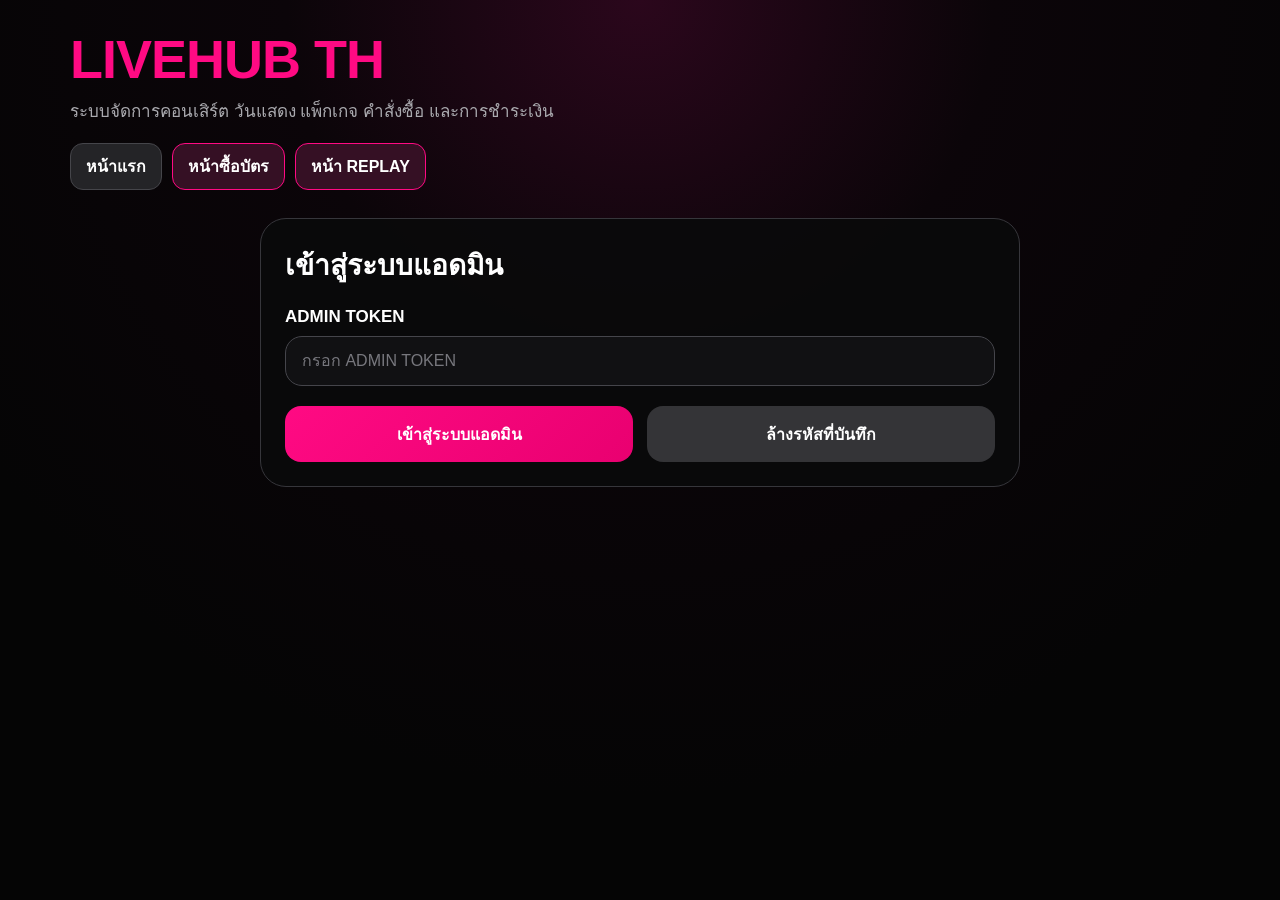
==== commit 8b0586e0: "Update admin.html" ====
--- a/admin.html
+++ b/admin.html
@@ -42,6 +42,7 @@
     body {
       margin: 0;
       min-height: 100vh;
+
       background:
         radial-gradient(
           circle at top,
@@ -49,7 +50,9 @@
           #0b0509 32%,
           #050505 72%
         );
+
       color: var(--text);
+
       font-family:
         Arial,
         "Noto Sans Thai",
@@ -116,12 +119,14 @@
       justify-content: center;
       min-height: 44px;
       padding: 10px 15px;
+
       color: #ffffff;
       text-decoration: none;
+      font-weight: 800;
+
       background: #242427;
       border: 1px solid #45454a;
       border-radius: 13px;
-      font-weight: 800;
     }
 
     .top-link.pink {
@@ -130,11 +135,14 @@
     }
 
     .panel {
-      background: rgba(10, 10, 11, 0.96);
+      margin-bottom: 24px;
+      padding: 24px;
+
+      background:
+        rgba(10, 10, 11, 0.96);
+
       border: 1px solid var(--line);
       border-radius: 26px;
-      padding: 24px;
-      margin-bottom: 24px;
     }
 
     .panel-title {
@@ -150,10 +158,10 @@
     }
 
     .concert-name {
+      margin: 0 0 20px;
       color: var(--pink2);
       font-size: 27px;
       font-weight: 900;
-      margin: 0 0 20px;
     }
 
     .grid {
@@ -182,18 +190,21 @@
     textarea,
     select {
       width: 100%;
+      padding: 15px 16px;
+
       color: #ffffff;
       background: #111113;
+
       border: 1px solid #45454b;
       border-radius: 17px;
       outline: none;
-      padding: 15px 16px;
     }
 
     input:focus,
     textarea:focus,
     select:focus {
       border-color: var(--pink);
+
       box-shadow:
         0 0 0 2px
         rgba(255, 10, 131, 0.12);
@@ -217,10 +228,12 @@
 
     .hint {
       display: block;
+      margin-top: 7px;
+
       color: var(--muted);
+
       font-size: 14px;
       line-height: 1.5;
-      margin-top: 7px;
     }
 
     .checkbox-row {
@@ -252,11 +265,14 @@
 
     .btn {
       min-height: 56px;
+      padding: 13px 18px;
+
+      color: #ffffff;
+
       border: 0;
       border-radius: 16px;
-      padding: 13px 18px;
+
       font-weight: 800;
-      color: #ffffff;
     }
 
     .btn-primary {
@@ -290,15 +306,20 @@
     .btn-small {
       min-height: 44px;
       padding: 10px 15px;
+
       border-radius: 13px;
+
       font-size: 14px;
     }
 
     .status-box {
       display: none;
+
       margin-bottom: 20px;
       padding: 15px 17px;
+
       border-radius: 15px;
+
       line-height: 1.55;
     }
 
@@ -348,10 +369,13 @@
 
     .card {
       position: relative;
+
+      padding: 20px;
+
       background: #09090a;
+
       border: 1px solid #343438;
       border-radius: 22px;
-      padding: 20px;
     }
 
     .card.active-card {
@@ -360,14 +384,18 @@
 
     .card-title {
       margin: 0 0 10px;
+
       color: var(--pink2);
+
       font-size: 22px;
       font-weight: 900;
     }
 
     .card-text {
       margin: 5px 0;
+
       color: #c5c5ca;
+
       line-height: 1.55;
       overflow-wrap: anywhere;
     }
@@ -383,8 +411,11 @@
       display: inline-flex;
       align-items: center;
       justify-content: center;
+
+      padding: 8px 13px;
+
       border-radius: 999px;
-      padding: 8px 13px;
+
       font-size: 13px;
       font-weight: 800;
     }
@@ -411,10 +442,14 @@
 
     .empty {
       padding: 24px;
+
       text-align: center;
+
       color: var(--muted);
+
       border: 1px dashed #3b3b40;
       border-radius: 18px;
+
       line-height: 1.65;
     }
 
@@ -422,6 +457,7 @@
       display: grid;
       grid-template-columns:
         minmax(0, 1fr) auto;
+
       gap: 14px;
       align-items: end;
     }
@@ -435,17 +471,21 @@
     .filter-button {
       min-height: 44px;
       padding: 10px 15px;
+
       color: #ffffff;
+
       background: #27272a;
+
       border: 1px solid #444449;
       border-radius: 13px;
+
       font-weight: 800;
     }
 
     .filter-button.active {
+      color: var(--pink2);
       background: #351024;
       border-color: var(--pink);
-      color: var(--pink2);
     }
 
     .order-card {
@@ -474,9 +514,12 @@
 
     .order-id {
       margin: 0;
+
       color: var(--pink2);
+
       font-family: monospace;
       font-size: 17px;
+
       overflow-wrap: anywhere;
     }
 
@@ -484,13 +527,16 @@
       display: grid;
       grid-template-columns:
         repeat(2, minmax(0, 1fr));
+
       gap: 11px 18px;
     }
 
     .order-detail {
       min-width: 0;
       padding: 12px 13px;
+
       background: #111113;
+
       border: 1px solid #303035;
       border-radius: 14px;
     }
@@ -498,13 +544,17 @@
     .order-detail-label {
       display: block;
       margin-bottom: 5px;
+
       color: var(--muted);
+
       font-size: 13px;
     }
 
     .order-detail-value {
       display: block;
+
       color: #ffffff;
+
       line-height: 1.5;
       overflow-wrap: anywhere;
     }
@@ -512,69 +562,152 @@
     .selected-session-box {
       margin-top: 15px;
       padding: 15px;
+
       background:
         linear-gradient(
           145deg,
           rgba(255, 10, 131, 0.1),
           #111113
         );
+
       border: 1px solid #5f2344;
       border-radius: 16px;
     }
 
     .selected-session-title {
       margin: 0 0 8px;
+
       color: var(--pink2);
+
       font-size: 17px;
       font-weight: 900;
     }
 
     .selected-session-box p {
       margin: 4px 0;
+
       color: #d4d4d8;
+
       line-height: 1.55;
+    }
+
+    .order-session-list {
+      display: grid;
+      gap: 8px;
+      margin-top: 10px;
+    }
+
+    .order-session-item {
+      padding: 11px 12px;
+
+      background: #0b0b0d;
+
+      border: 1px solid #3b2634;
+      border-radius: 12px;
+    }
+
+    .order-session-name {
+      display: block;
+      color: #ffffff;
+      font-weight: 900;
+    }
+
+    .order-session-time {
+      display: block;
+      margin-top: 4px;
+
+      color: var(--muted);
+
+      font-size: 13px;
+      line-height: 1.5;
     }
 
     .access-box {
       margin-top: 15px;
       padding: 15px;
+
       background: #0a2116;
+
       border: 1px solid #236b46;
       border-radius: 16px;
     }
 
     .access-code {
       margin: 7px 0 0;
+
       color: #79edac;
+
       font-family: monospace;
       font-size: 20px;
       font-weight: 900;
+
       overflow-wrap: anywhere;
     }
 
+    .session-choice-tools {
+      display: flex;
+      flex-wrap: wrap;
+      gap: 9px;
+
+      margin-bottom: 12px;
+    }
+
+    .session-tool-button {
+      min-height: 42px;
+      padding: 9px 14px;
+
+      color: #ffffff;
+
+      background: #29292c;
+
+      border: 1px solid #46464c;
+      border-radius: 12px;
+
+      font-size: 14px;
+      font-weight: 800;
+    }
+
+    .session-tool-button.select-all {
+      color: #ffacd2;
+      background: #341024;
+      border-color: #8b2d63;
+    }
+
     .session-choice-box {
+      display: grid;
+      gap: 12px;
+
+      padding: 15px;
+
       border: 1px solid #39393e;
       border-radius: 18px;
-      padding: 15px;
-      display: grid;
-      gap: 12px;
     }
 
     .session-choice {
       display: flex;
       align-items: flex-start;
       gap: 13px;
+
+      padding: 14px;
+
       background: #111113;
+
       border: 1px solid #303034;
       border-radius: 15px;
-      padding: 14px;
+    }
+
+    .session-choice.checked {
+      background: #281020;
+      border-color: #9a326e;
     }
 
     .session-choice input {
       width: 25px;
       height: 25px;
       margin-top: 2px;
+
       accent-color: var(--pink);
+
       flex: 0 0 auto;
     }
 
@@ -585,46 +718,60 @@
 
     .session-choice-name {
       display: block;
+
+      margin-bottom: 5px;
+
       font-weight: 800;
-      margin-bottom: 5px;
     }
 
     .session-choice-time {
       display: block;
+
       color: var(--muted);
+
       font-size: 14px;
       font-weight: 400;
     }
 
     .package-feature-preview {
       margin-top: 18px;
+      padding: 17px;
+
       background: #0c0c0e;
+
       border: 1px solid #343438;
       border-radius: 18px;
-      padding: 17px;
     }
 
     .package-feature-preview h4 {
       margin: 0 0 12px;
+
       color: var(--pink2);
+
       font-size: 18px;
     }
 
     .package-feature-preview ul {
       margin: 0;
       padding-left: 22px;
+
+      color: #d3d3d7;
+
       line-height: 1.8;
-      color: #d3d3d7;
     }
 
     .legacy-note {
       display: none;
+
       margin-top: 10px;
       padding: 12px 14px;
+
+      color: #ffe480;
+      background: #211e0d;
+
       border: 1px solid #685b1d;
       border-radius: 14px;
-      background: #211e0d;
-      color: #ffe480;
+
       font-size: 14px;
       line-height: 1.55;
     }
@@ -633,20 +780,47 @@
       display: block;
     }
 
+    .replay-note {
+      display: none;
+
+      margin-top: 12px;
+      padding: 14px 15px;
+
+      color: #ff9fd0;
+      background: #241021;
+
+      border: 1px solid #7d2c63;
+      border-radius: 14px;
+
+      line-height: 1.55;
+      font-size: 14px;
+      font-weight: 700;
+    }
+
+    .replay-note.show {
+      display: block;
+    }
+
     .cover-upload-box {
       padding: 16px;
+
+      background: #0b0b0d;
+
       border: 1px solid #39393e;
       border-radius: 18px;
-      background: #0b0b0d;
     }
 
     .cover-preview-wrap {
       display: none;
+
       margin-bottom: 16px;
+
       overflow: hidden;
+
+      background: #080808;
+
       border: 1px solid #343438;
       border-radius: 16px;
-      background: #080808;
     }
 
     .cover-preview-wrap.show {
@@ -656,8 +830,10 @@
     .cover-preview {
       width: 100%;
       max-height: 440px;
+
       aspect-ratio: 4 / 3;
       object-fit: contain;
+
       background: #050505;
     }
 
@@ -674,9 +850,12 @@
 
     .cover-status {
       display: none;
+
       margin-top: 12px;
       padding: 12px 14px;
+
       border-radius: 13px;
+
       line-height: 1.5;
       font-size: 14px;
     }
@@ -707,11 +886,15 @@
       position: fixed;
       inset: 0;
       z-index: 1000;
+
       display: none;
       align-items: center;
       justify-content: center;
+
       padding: 18px;
-      background: rgba(0, 0, 0, 0.88);
+
+      background:
+        rgba(0, 0, 0, 0.88);
     }
 
     .slip-modal.show {
@@ -721,9 +904,13 @@
     .slip-dialog {
       width: min(760px, 100%);
       max-height: 92vh;
+
       overflow: auto;
+
       padding: 18px;
+
       background: #0b0b0d;
+
       border: 1px solid #45454b;
       border-radius: 22px;
     }
@@ -733,32 +920,42 @@
       align-items: center;
       justify-content: space-between;
       gap: 12px;
+
       margin-bottom: 15px;
     }
 
     .slip-dialog-title {
       margin: 0;
+
       color: var(--pink2);
+
       font-size: 21px;
     }
 
     .slip-close {
       min-width: 44px;
       min-height: 44px;
+
       color: #ffffff;
       background: #333337;
+
       border: 0;
       border-radius: 12px;
+
       font-size: 20px;
       font-weight: 900;
     }
 
     .slip-image-wrap {
       min-height: 240px;
+
       display: grid;
       place-items: center;
+
       overflow: hidden;
+
       background: #111113;
+
       border: 1px solid #34343a;
       border-radius: 17px;
     }
@@ -836,6 +1033,13 @@
         หน้าซื้อบัตร
       </a>
 
+      <a
+        class="top-link pink"
+        href="replay.html"
+      >
+        หน้า REPLAY
+      </a>
+
     </div>
 
   </header>
@@ -844,8 +1048,6 @@
     id="globalMessage"
     class="status-box"
   ></div>
-
-  <!-- LOGIN -->
 
   <section
     id="loginPanel"
@@ -893,15 +1095,11 @@
 
   </section>
 
-  <!-- ADMIN AREA -->
-
   <div
     id="adminArea"
     class="admin-area"
   >
 
-    <!-- ORDERS -->
-
     <section class="panel">
 
       <h2 class="panel-title">
@@ -909,7 +1107,8 @@
       </h2>
 
       <p class="panel-subtitle">
-        ดูคำสั่งซื้อ สลิป และรหัสเข้าชม
+        ดูคำสั่งซื้อ สลิป รหัสเข้าชม
+        และสิทธิ์วันของลูกค้า
       </p>
 
       <div class="order-tools">
@@ -971,8 +1170,6 @@
 
     </section>
 
-    <!-- CONCERT LIST -->
-
     <section class="panel">
 
       <h2 class="panel-title">
@@ -993,8 +1190,6 @@
       ></div>
 
     </section>
-
-    <!-- CONCERT FORM -->
 
     <section
       id="concertFormSection"
@@ -1181,8 +1376,6 @@
 
     </section>
 
-    <!-- SESSION -->
-
     <section
       id="sessionSection"
       class="panel hidden"
@@ -1311,8 +1504,6 @@
 
     </section>
 
-    <!-- PACKAGE -->
-
     <section
       id="packageSection"
       class="panel hidden"
@@ -1349,7 +1540,7 @@
           <input
             id="packageName"
             type="text"
-            placeholder="เช่น แพ็กเกจ 1"
+            placeholder="เช่น REPLAY DAY 1 หรือ REPLAY ALL DAYS"
           >
 
         </div>
@@ -1384,6 +1575,10 @@
 
             <option value="live_replay">
               LIVE + REPLAY
+            </option>
+
+            <option value="replay">
+              REPLAY เท่านั้น
             </option>
 
           </select>
@@ -1463,9 +1658,32 @@
 
         <div class="field full">
 
-          <label>
+          <label id="packageSessionLabel">
             เลือกวันแสดง
           </label>
+
+          <div
+            id="packageSessionTools"
+            class="session-choice-tools"
+          >
+
+            <button
+              id="selectAllSessionsButton"
+              class="session-tool-button select-all"
+              type="button"
+            >
+              ✓ เลือกทุกวัน
+            </button>
+
+            <button
+              id="clearAllSessionsButton"
+              class="session-tool-button"
+              type="button"
+            >
+              ล้างทั้งหมด
+            </button>
+
+          </div>
 
           <div
             id="packageSessionChoices"
@@ -1476,6 +1694,16 @@
             </div>
           </div>
 
+          <div
+            id="replaySessionNote"
+            class="replay-note"
+          >
+            REPLAY เท่านั้นสามารถเลือกได้ 1 วัน
+            หลายวัน หรือกด “เลือกทุกวัน”
+            สิทธิ์ของลูกค้าจะถูกบันทึกตามวันที่เลือกไว้ในแพ็กเกจ
+            และระยะเวลา REPLAY จะเริ่มนับจากวันที่ชำระเงินและได้รับอนุมัติ
+          </div>
+
         </div>
 
         <div class="field full">
@@ -1539,8 +1767,6 @@
 
 </main>
 
-<!-- SLIP MODAL -->
-
 <div
   id="slipModal"
   class="slip-modal"
@@ -1671,11 +1897,6 @@
 const slipLoading =
   byId("slipLoading");
 
-/*
- * =========================================
- * API
- * =========================================
- */
 
 async function apiFetch(
   path,
@@ -1736,12 +1957,6 @@
   };
 }
 
-/*
- * =========================================
- * MESSAGE
- * =========================================
- */
-
 function showMessage(
   text,
   type = "info"
@@ -1767,12 +1982,6 @@
     "";
 }
 
-/*
- * =========================================
- * LOGIN
- * =========================================
- */
-
 async function login() {
   const token =
     adminTokenInput.value.trim();
@@ -1786,7 +1995,8 @@
     return;
   }
 
-  adminToken = token;
+  adminToken =
+    token;
 
   loginButton.disabled =
     true;
@@ -1822,7 +2032,8 @@
     ]);
 
   } catch (error) {
-    adminToken = "";
+    adminToken =
+      "";
 
     showMessage(
       error?.message ||
@@ -1860,7 +2071,8 @@
 ).addEventListener(
   "click",
   () => {
-    adminToken = "";
+    adminToken =
+      "";
 
     sessionStorage.removeItem(
       "livehubAdminToken"
@@ -1883,12 +2095,6 @@
     );
   }
 );
-
-/*
- * =========================================
- * COVER IMAGE
- * =========================================
- */
 
 concertCoverFile.addEventListener(
   "change",
@@ -2211,7 +2417,8 @@
       '<div class="empty">โหลดคำสั่งซื้อไม่สำเร็จ</div>';
 
     showMessage(
-      error.message,
+      error?.message ||
+      "โหลดคำสั่งซื้อไม่สำเร็จ",
       "error"
     );
   }
@@ -2246,6 +2453,10 @@
         "pending"
       );
 
+    /*
+     * ORDER HEAD
+     */
+
     const head =
       document.createElement(
         "div"
@@ -2263,7 +2474,8 @@
       "order-id";
 
     id.textContent =
-      order.id || "-";
+      order.id ||
+      "-";
 
     const badge =
       document.createElement(
@@ -2281,10 +2493,21 @@
         order.status
       );
 
-    head.appendChild(id);
-    head.appendChild(badge);
-
-    article.appendChild(head);
+    head.appendChild(
+      id
+    );
+
+    head.appendChild(
+      badge
+    );
+
+    article.appendChild(
+      head
+    );
+
+    /*
+     * BASIC ORDER INFO
+     */
 
     const grid =
       document.createElement(
@@ -2307,7 +2530,8 @@
       createOrderDetail(
         "ราคา",
         Number(
-          order.price || 0
+          order.price ||
+          0
         ).toLocaleString(
           "th-TH"
         ) +
@@ -2326,50 +2550,284 @@
 
     grid.appendChild(
       createOrderDetail(
-        "วันที่ส่งสลิป",
+        "วันที่สั่งซื้อ",
         formatDateTime(
           order.created_at
         )
       )
     );
 
+    if (
+      order.easyslip_amount !==
+        null &&
+      order.easyslip_amount !==
+        undefined
+    ) {
+      grid.appendChild(
+        createOrderDetail(
+          "ยอดในสลิป",
+          Number(
+            order.easyslip_amount ||
+            0
+          ).toLocaleString(
+            "th-TH"
+          ) +
+          " บาท"
+        )
+      );
+    }
+
+    if (
+      order.easyslip_sender_name
+    ) {
+      grid.appendChild(
+        createOrderDetail(
+          "ผู้โอน",
+          order.easyslip_sender_name
+        )
+      );
+    }
+
+    if (
+      order.easyslip_receiver_name
+    ) {
+      grid.appendChild(
+        createOrderDetail(
+          "ผู้รับ",
+          order.easyslip_receiver_name
+        )
+      );
+    }
+
+    if (
+      order.easyslip_trans_ref
+    ) {
+      grid.appendChild(
+        createOrderDetail(
+          "เลขอ้างอิงสลิป",
+          order.easyslip_trans_ref
+        )
+      );
+    }
+
     article.appendChild(
       grid
     );
 
-    const sessionBox =
+    /*
+     * ENTITLED SESSIONS
+     */
+
+    const entitlementBox =
       document.createElement(
         "div"
       );
 
-    sessionBox.className =
+    entitlementBox.className =
       "selected-session-box";
 
-    sessionBox.innerHTML =
-      "<h4 class=\"selected-session-title\">วันแสดงที่ลูกค้าเลือก</h4>" +
-      "<p>" +
-      escapeHtml(
-        order.selected_session_name ||
-        "-"
-      ) +
-      "</p>" +
-      "<p>" +
-      escapeHtml(
-        formatDateTime(
-          order.selected_session_starts_at
-        )
-      ) +
-      " – " +
-      escapeHtml(
-        formatDateTime(
-          order.selected_session_ends_at
-        )
-      ) +
-      "</p>";
+    const entitledSessions =
+      normalizeEntitledSessions(
+        order
+      );
+
+    if (
+      entitledSessions.length >
+      0
+    ) {
+      let titleText =
+        "วันแสดงที่ลูกค้าได้รับสิทธิ์";
+
+      if (
+        order.access_type ===
+        "replay"
+      ) {
+        titleText =
+          "สิทธิ์ REPLAY ที่ลูกค้าได้รับ";
+      }
+
+      const title =
+        document.createElement(
+          "h4"
+        );
+
+      title.className =
+        "selected-session-title";
+
+      title.textContent =
+        titleText;
+
+      entitlementBox.appendChild(
+        title
+      );
+
+      const duration =
+        formatReplayDuration(
+          order.replay_days,
+          order.replay_months
+        );
+
+      if (
+        order.access_type ===
+          "replay" ||
+        order.access_type ===
+          "live_replay"
+      ) {
+        const durationText =
+          document.createElement(
+            "p"
+          );
+
+        durationText.textContent =
+          "ระยะเวลา Replay: " +
+          duration;
+
+        entitlementBox.appendChild(
+          durationText
+        );
+      }
+
+      const sessionListElement =
+        document.createElement(
+          "div"
+        );
+
+      sessionListElement.className =
+        "order-session-list";
+
+      for (
+        const session
+        of entitledSessions
+      ) {
+        const item =
+          document.createElement(
+            "div"
+          );
+
+        item.className =
+          "order-session-item";
+
+        const name =
+          document.createElement(
+            "span"
+          );
+
+        name.className =
+          "order-session-name";
+
+        name.textContent =
+          session.session_name ||
+          session.name ||
+          "วันแสดง";
+
+        item.appendChild(
+          name
+        );
+
+        const start =
+          session.live_starts_at ||
+          session.session_starts_at ||
+          null;
+
+        const end =
+          session.live_ends_at ||
+          session.session_ends_at ||
+          null;
+
+        if (
+          start ||
+          end
+        ) {
+          const time =
+            document.createElement(
+              "span"
+            );
+
+          time.className =
+            "order-session-time";
+
+          time.textContent =
+            (
+              start
+                ? formatDateTime(
+                    start
+                  )
+                : "-"
+            ) +
+            " – " +
+            (
+              end
+                ? formatDateTime(
+                    end
+                  )
+                : "-"
+            );
+
+          item.appendChild(
+            time
+          );
+        }
+
+        sessionListElement.appendChild(
+          item
+        );
+      }
+
+      entitlementBox.appendChild(
+        sessionListElement
+      );
+
+    } else if (
+      order.access_type ===
+      "replay"
+    ) {
+      entitlementBox.innerHTML =
+        "<h4 class=\"selected-session-title\">" +
+        "สิทธิ์ REPLAY" +
+        "</h4>" +
+        "<p>ยังไม่พบรายการวันแสดงที่บันทึกไว้กับคำสั่งซื้อนี้</p>" +
+        "<p>ระยะเวลา Replay: " +
+        escapeHtml(
+          formatReplayDuration(
+            order.replay_days,
+            order.replay_months
+          )
+        ) +
+        "</p>";
+
+    } else {
+      entitlementBox.innerHTML =
+        "<h4 class=\"selected-session-title\">" +
+        "วันแสดงที่ลูกค้าเลือก" +
+        "</h4>" +
+        "<p>" +
+        escapeHtml(
+          order.selected_session_name ||
+          "-"
+        ) +
+        "</p>" +
+        "<p>" +
+        escapeHtml(
+          formatDateTime(
+            order.selected_session_starts_at
+          )
+        ) +
+        " – " +
+        escapeHtml(
+          formatDateTime(
+            order.selected_session_ends_at
+          )
+        ) +
+        "</p>";
+    }
 
     article.appendChild(
-      sessionBox
-    );
+      entitlementBox
+    );
+
+    /*
+     * ACCESS CODE
+     */
 
     if (
       order.status ===
@@ -2383,26 +2841,60 @@
       accessBox.className =
         "access-box";
 
-      accessBox.innerHTML =
-        "<strong>รหัสเข้าชม</strong>" +
-        "<div class=\"access-code\">" +
-        escapeHtml(
-          order.access_code ||
-          "-"
-        ) +
-        "</div>" +
-        "<p class=\"card-text\">หมดอายุ: " +
-        escapeHtml(
-          formatDateTime(
-            order.access_expires_at
-          )
-        ) +
-        "</p>";
+      const heading =
+        document.createElement(
+          "strong"
+        );
+
+      heading.textContent =
+        "รหัสเข้าชม";
+
+      const code =
+        document.createElement(
+          "div"
+        );
+
+      code.className =
+        "access-code";
+
+      code.textContent =
+        order.access_code ||
+        "-";
+
+      const expiry =
+        document.createElement(
+          "p"
+        );
+
+      expiry.className =
+        "card-text";
+
+      expiry.textContent =
+        "หมดอายุ: " +
+        formatDateTime(
+          order.access_expires_at
+        );
+
+      accessBox.appendChild(
+        heading
+      );
+
+      accessBox.appendChild(
+        code
+      );
+
+      accessBox.appendChild(
+        expiry
+      );
 
       article.appendChild(
         accessBox
       );
     }
+
+    /*
+     * ACTION BUTTONS
+     */
 
     const actions =
       document.createElement(
@@ -2517,6 +3009,97 @@
   }
 }
 
+
+/*
+ * =========================================
+ * NORMALIZE ORDER ENTITLED SESSIONS
+ * =========================================
+ */
+
+function normalizeEntitledSessions(
+  order
+) {
+  const possibleValues = [
+    order?.entitled_sessions,
+    order?.entitledSessions,
+    order?.order_sessions,
+    order?.orderSessions
+  ];
+
+  for (
+    const value
+    of possibleValues
+  ) {
+    if (
+      Array.isArray(
+        value
+      )
+    ) {
+      return value;
+    }
+
+    if (
+      typeof value ===
+        "string" &&
+      value.trim()
+    ) {
+      try {
+        const parsed =
+          JSON.parse(
+            value
+          );
+
+        if (
+          Array.isArray(
+            parsed
+          )
+        ) {
+          return parsed;
+        }
+
+      } catch {
+        // ignore
+      }
+    }
+  }
+
+  /*
+   * รองรับ order เก่าที่มีเพียง selected_session
+   */
+
+  if (
+    order?.selected_session_id
+  ) {
+    return [
+      {
+        session_id:
+          order.selected_session_id,
+
+        session_name:
+          order.selected_session_name ||
+          "",
+
+        live_starts_at:
+          order.selected_session_starts_at ||
+          null,
+
+        live_ends_at:
+          order.selected_session_ends_at ||
+          null
+      }
+    ];
+  }
+
+  return [];
+}
+
+
+/*
+ * =========================================
+ * CREATE ORDER DETAIL
+ * =========================================
+ */
+
 function createOrderDetail(
   label,
   value
@@ -2561,6 +3144,13 @@
 
   return wrapper;
 }
+
+
+/*
+ * =========================================
+ * CHANGE ORDER STATUS
+ * =========================================
+ */
 
 async function changeOrderStatus(
   order,
@@ -2597,7 +3187,8 @@
         ) +
         "/status",
         {
-          method: "POST",
+          method:
+            "POST",
 
           headers: {
             "Content-Type":
@@ -2624,7 +3215,8 @@
 
   } catch (error) {
     showMessage(
-      error.message,
+      error?.message ||
+      "บันทึกสถานะไม่สำเร็จ",
       "error"
     );
 
@@ -2636,6 +3228,7 @@
       oldText;
   }
 }
+
 
 /*
  * =========================================
@@ -2696,7 +3289,7 @@
 
   } catch (error) {
     slipLoading.textContent =
-      error.message ||
+      error?.message ||
       "โหลดภาพสลิปไม่สำเร็จ";
   }
 }
@@ -2752,6 +3345,7 @@
   }
 );
 
+
 /*
  * =========================================
  * CONCERTS
@@ -2782,7 +3376,8 @@
       '<div class="empty">โหลดคอนเสิร์ตไม่สำเร็จ</div>';
 
     showMessage(
-      error.message,
+      error?.message ||
+      "โหลดคอนเสิร์ตไม่สำเร็จ",
       "error"
     );
   }
@@ -2790,7 +3385,8 @@
 
 function renderConcerts() {
   if (
-    concerts.length === 0
+    concerts.length ===
+    0
   ) {
     concertList.innerHTML =
       '<div class="empty">ยังไม่มีคอนเสิร์ต</div>';
@@ -2819,6 +3415,48 @@
           : ""
       );
 
+    /*
+     * COVER
+     */
+
+    if (
+      concert.cover_image_url
+    ) {
+      const image =
+        document.createElement(
+          "img"
+        );
+
+      image.src =
+        concert.cover_image_url;
+
+      image.alt =
+        concert.title ||
+        "Concert cover";
+
+      image.style.width =
+        "100%";
+
+      image.style.aspectRatio =
+        "4 / 3";
+
+      image.style.objectFit =
+        "cover";
+
+      image.style.borderRadius =
+        "16px";
+
+      image.style.marginBottom =
+        "16px";
+
+      image.style.background =
+        "#050505";
+
+      card.appendChild(
+        image
+      );
+    }
+
     const title =
       document.createElement(
         "h3"
@@ -2843,6 +3481,24 @@
       "สถานะ: " +
       formatConcertStatus(
         concert.status
+      );
+
+    const date =
+      document.createElement(
+        "p"
+      );
+
+    date.className =
+      "card-text";
+
+    date.textContent =
+      "ช่วงจัดงาน: " +
+      formatDateTime(
+        concert.live_starts_at
+      ) +
+      " – " +
+      formatDateTime(
+        concert.live_ends_at
       );
 
     const counts =
@@ -2920,13 +3576,33 @@
       }
     );
 
-    actions.appendChild(edit);
-    actions.appendChild(manage);
-
-    card.appendChild(title);
-    card.appendChild(status);
-    card.appendChild(counts);
-    card.appendChild(actions);
+    actions.appendChild(
+      edit
+    );
+
+    actions.appendChild(
+      manage
+    );
+
+    card.appendChild(
+      title
+    );
+
+    card.appendChild(
+      status
+    );
+
+    card.appendChild(
+      date
+    );
+
+    card.appendChild(
+      counts
+    );
+
+    card.appendChild(
+      actions
+    );
 
     concertList.appendChild(
       card
@@ -2944,7 +3620,8 @@
     byId(
       "concertFormSection"
     ).scrollIntoView({
-      behavior: "smooth"
+      behavior:
+        "smooth"
     });
   }
 );
@@ -2962,6 +3639,13 @@
   "click",
   resetConcertForm
 );
+
+
+/*
+ * =========================================
+ * SAVE CONCERT
+ * =========================================
+ */
 
 async function saveConcert() {
   const concertId =
@@ -3040,6 +3724,9 @@
       "saveConcertButton"
     );
 
+  const oldText =
+    button.textContent;
+
   button.disabled =
     true;
 
@@ -3062,7 +3749,8 @@
       await apiFetch(
         path,
         {
-          method: "POST",
+          method:
+            "POST",
 
           headers: {
             "Content-Type":
@@ -3105,7 +3793,7 @@
 
   } catch (error) {
     showMessage(
-      error.message ||
+      error?.message ||
       "บันทึกคอนเสิร์ตไม่สำเร็จ",
       "error"
     );
@@ -3115,13 +3803,16 @@
       false;
 
     button.textContent =
-      byId(
-        "concertId"
-      ).value
-        ? "บันทึกการแก้ไข"
-        : "บันทึกคอนเสิร์ต";
+      oldText;
   }
 }
+
+
+/*
+ * =========================================
+ * EDIT CONCERT
+ * =========================================
+ */
 
 function editConcert(
   concertId
@@ -3192,9 +3883,17 @@
   byId(
     "concertFormSection"
   ).scrollIntoView({
-    behavior: "smooth"
+    behavior:
+      "smooth"
   });
 }
+
+
+/*
+ * =========================================
+ * RESET CONCERT
+ * =========================================
+ */
 
 function resetConcertForm() {
   byId(
@@ -3244,6 +3943,13 @@
   ).textContent =
     "บันทึกคอนเสิร์ต";
 }
+
+
+/*
+ * =========================================
+ * SELECT CONCERT
+ * =========================================
+ */
 
 async function selectConcert(
   concertId
@@ -3282,21 +3988,32 @@
 
   renderConcerts();
 
-  await loadSessions(
-    concertId
-  );
-
-  await loadPackages(
-    concertId
-  );
-
-  resetSessionForm();
-  resetPackageForm();
-
-  sessionSection.scrollIntoView({
-    behavior: "smooth"
-  });
+  try {
+    await loadSessions(
+      concertId
+    );
+
+    await loadPackages(
+      concertId
+    );
+
+    resetSessionForm();
+    resetPackageForm();
+
+    sessionSection.scrollIntoView({
+      behavior:
+        "smooth"
+    });
+
+  } catch (error) {
+    showMessage(
+      error?.message ||
+      "โหลดข้อมูลคอนเสิร์ตไม่สำเร็จ",
+      "error"
+    );
+  }
 }
+
 
 /*
  * =========================================
@@ -3310,28 +4027,38 @@
   sessionList.innerHTML =
     '<div class="empty">กำลังโหลดวันแสดง...</div>';
 
-  const { data } =
-    await apiFetch(
-      "/api/admin/sessions?concertId=" +
-      encodeURIComponent(
-        concertId
+  try {
+    const { data } =
+      await apiFetch(
+        "/api/admin/sessions?concertId=" +
+        encodeURIComponent(
+          concertId
+        )
+      );
+
+    sessions =
+      Array.isArray(
+        data?.sessions
       )
-    );
-
-  sessions =
-    Array.isArray(
-      data?.sessions
-    )
-      ? data.sessions
-      : [];
-
-  renderSessions();
-  renderSessionChoices();
+        ? data.sessions
+        : [];
+
+    renderSessions();
+
+    renderSessionChoices();
+
+  } catch (error) {
+    sessionList.innerHTML =
+      '<div class="empty">โหลดวันแสดงไม่สำเร็จ</div>';
+
+    throw error;
+  }
 }
 
 function renderSessions() {
   if (
-    sessions.length === 0
+    sessions.length ===
+    0
   ) {
     sessionList.innerHTML =
       '<div class="empty">ยังไม่มีวันแสดง</div>';
@@ -3354,26 +4081,71 @@
     card.className =
       "card";
 
-    card.innerHTML =
-      "<h3 class=\"card-title\">" +
-      escapeHtml(
-        session.name ||
-        "-"
-      ) +
-      "</h3>" +
-      "<p class=\"card-text\">" +
-      escapeHtml(
-        formatDateTime(
-          session.live_starts_at
-        )
+    const title =
+      document.createElement(
+        "h3"
+      );
+
+    title.className =
+      "card-title";
+
+    title.textContent =
+      session.name ||
+      "-";
+
+    const time =
+      document.createElement(
+        "p"
+      );
+
+    time.className =
+      "card-text";
+
+    time.textContent =
+      formatDateTime(
+        session.live_starts_at
       ) +
       " – " +
-      escapeHtml(
-        formatDateTime(
-          session.live_ends_at
-        )
-      ) +
-      "</p>";
+      formatDateTime(
+        session.live_ends_at
+      );
+
+    const orderText =
+      document.createElement(
+        "p"
+      );
+
+    orderText.className =
+      "card-text";
+
+    orderText.textContent =
+      "ลำดับ: " +
+      Number(
+        session.sort_order ||
+        0
+      );
+
+    const active =
+      document.createElement(
+        "span"
+      );
+
+    active.className =
+      "badge " +
+      (
+        Number(
+          session.is_active
+        ) === 1
+          ? "badge-green"
+          : "badge-gray"
+      );
+
+    active.textContent =
+      Number(
+        session.is_active
+      ) === 1
+        ? "เปิดใช้งาน"
+        : "ปิดใช้งาน";
 
     const actions =
       document.createElement(
@@ -3406,8 +4178,29 @@
       }
     );
 
-    actions.appendChild(edit);
-    card.appendChild(actions);
+    actions.appendChild(
+      edit
+    );
+
+    card.appendChild(
+      title
+    );
+
+    card.appendChild(
+      time
+    );
+
+    card.appendChild(
+      orderText
+    );
+
+    card.appendChild(
+      active
+    );
+
+    card.appendChild(
+      actions
+    );
 
     sessionList.appendChild(
       card
@@ -3428,6 +4221,13 @@
   "click",
   resetSessionForm
 );
+
+
+/*
+ * =========================================
+ * SAVE SESSION
+ * =========================================
+ */
 
 async function saveSession() {
   if (
@@ -3493,53 +4293,107 @@
     return;
   }
 
-  const path =
-    sessionId
-      ? "/api/admin/sessions/" +
-        encodeURIComponent(
-          sessionId
-        )
-      : "/api/admin/sessions";
-
-  const { data } =
-    await apiFetch(
-      path,
-      {
-        method: "POST",
-
-        headers: {
-          "Content-Type":
-            "application/json"
-        },
-
-        body:
-          JSON.stringify({
-            concertId:
-              selectedConcertId,
-
-            name,
-            liveStartsAt,
-            liveEndsAt,
-            sortOrder,
-            isActive
-          })
-      }
-    );
-
-  resetSessionForm();
-
-  await loadSessions(
-    selectedConcertId
-  );
-
-  await loadConcerts();
-
-  showMessage(
-    data?.message ||
-    "บันทึกวันแสดงสำเร็จ",
-    "success"
-  );
+  if (
+    new Date(
+      liveEndsAt
+    ).getTime() <=
+    new Date(
+      liveStartsAt
+    ).getTime()
+  ) {
+    showMessage(
+      "เวลาจบของวันแสดงต้องอยู่หลังเวลาเริ่ม",
+      "error"
+    );
+
+    return;
+  }
+
+  const button =
+    byId(
+      "saveSessionButton"
+    );
+
+  const oldText =
+    button.textContent;
+
+  button.disabled =
+    true;
+
+  button.textContent =
+    "กำลังบันทึก...";
+
+  try {
+    const path =
+      sessionId
+        ? "/api/admin/sessions/" +
+          encodeURIComponent(
+            sessionId
+          )
+        : "/api/admin/sessions";
+
+    const { data } =
+      await apiFetch(
+        path,
+        {
+          method:
+            "POST",
+
+          headers: {
+            "Content-Type":
+              "application/json"
+          },
+
+          body:
+            JSON.stringify({
+              concertId:
+                selectedConcertId,
+
+              name,
+              liveStartsAt,
+              liveEndsAt,
+              sortOrder,
+              isActive
+            })
+        }
+      );
+
+    resetSessionForm();
+
+    await loadSessions(
+      selectedConcertId
+    );
+
+    await loadConcerts();
+
+    showMessage(
+      data?.message ||
+      "บันทึกวันแสดงสำเร็จ",
+      "success"
+    );
+
+  } catch (error) {
+    showMessage(
+      error?.message ||
+      "บันทึกวันแสดงไม่สำเร็จ",
+      "error"
+    );
+
+  } finally {
+    button.disabled =
+      false;
+
+    button.textContent =
+      oldText;
+  }
 }
+
+
+/*
+ * =========================================
+ * EDIT SESSION
+ * =========================================
+ */
 
 function editSession(
   sessionId
@@ -3599,7 +4453,21 @@
     "saveSessionButton"
   ).textContent =
     "บันทึกการแก้ไขวันแสดง";
+
+  sessionSection.scrollIntoView({
+    behavior:
+      "smooth",
+    block:
+      "start"
+  });
 }
+
+
+/*
+ * =========================================
+ * RESET SESSION
+ * =========================================
+ */
 
 function resetSessionForm() {
   byId(
@@ -3625,7 +4493,8 @@
   byId(
     "sessionOrder"
   ).value =
-    sessions.length + 1;
+    sessions.length +
+    1;
 
   byId(
     "sessionActive"
@@ -3638,21 +4507,36 @@
     "+ เพิ่มวันแสดง";
 }
 
+
+/*
+ * =========================================
+ * PACKAGE SESSION CHOICES
+ * =========================================
+ */
+
 function renderSessionChoices(
   selectedIds = []
 ) {
   if (
-    sessions.length === 0
+    sessions.length ===
+    0
   ) {
     packageSessionChoices.innerHTML =
-      '<div class="empty">ยังไม่มีวันแสดง</div>';
+      '<div class="empty">ยังไม่มีวันแสดง กรุณาเพิ่ม DAY 1 / DAY 2 / DAY 3 ก่อน</div>';
+
+    updateSessionToolButtons();
 
     return;
   }
 
   const selected =
-    selectedIds.map(
-      String
+    new Set(
+      selectedIds.map(
+        value =>
+          String(
+            value
+          )
+      )
     );
 
   packageSessionChoices.innerHTML =
@@ -3689,12 +4573,30 @@
       session.id;
 
     input.checked =
-      selected.includes(
+      selected.has(
         String(
           session.id
         )
       );
 
+    wrapper.classList.toggle(
+      "checked",
+      input.checked
+    );
+
+    input.addEventListener(
+      "change",
+      () => {
+        wrapper.classList.toggle(
+          "checked",
+          input.checked
+        );
+
+        updatePackagePreview();
+        updateSessionToolButtons();
+      }
+    );
+
     const label =
       document.createElement(
         "label"
@@ -3703,36 +4605,181 @@
     label.htmlFor =
       input.id;
 
-    label.innerHTML =
-      "<span class=\"session-choice-name\">" +
-      escapeHtml(
-        session.name ||
-        "-"
-      ) +
-      "</span>" +
-      "<span class=\"session-choice-time\">" +
-      escapeHtml(
-        formatDateTime(
-          session.live_starts_at
-        )
+    const sessionName =
+      document.createElement(
+        "span"
+      );
+
+    sessionName.className =
+      "session-choice-name";
+
+    sessionName.textContent =
+      session.name ||
+      "-";
+
+    const sessionTime =
+      document.createElement(
+        "span"
+      );
+
+    sessionTime.className =
+      "session-choice-time";
+
+    sessionTime.textContent =
+      formatDateTime(
+        session.live_starts_at
       ) +
       " – " +
-      escapeHtml(
-        formatDateTime(
-          session.live_ends_at
-        )
-      ) +
-      "</span>";
-
-    wrapper.appendChild(input);
-    wrapper.appendChild(label);
+      formatDateTime(
+        session.live_ends_at
+      );
+
+    label.appendChild(
+      sessionName
+    );
+
+    label.appendChild(
+      sessionTime
+    );
+
+    wrapper.appendChild(
+      input
+    );
+
+    wrapper.appendChild(
+      label
+    );
 
     packageSessionChoices.appendChild(
       wrapper
     );
   }
+
+  updateSessionToolButtons();
 }
 
+
+/*
+ * =========================================
+ * SELECT ALL / CLEAR ALL DAYS
+ * =========================================
+ */
+
+byId(
+  "selectAllSessionsButton"
+).addEventListener(
+  "click",
+  () => {
+    const checkboxes =
+      document.querySelectorAll(
+        ".package-session-checkbox"
+      );
+
+    checkboxes.forEach(
+      checkbox => {
+        checkbox.checked =
+          true;
+
+        checkbox
+          .closest(
+            ".session-choice"
+          )
+          ?.classList.add(
+            "checked"
+          );
+      }
+    );
+
+    updatePackagePreview();
+    updateSessionToolButtons();
+  }
+);
+
+byId(
+  "clearAllSessionsButton"
+).addEventListener(
+  "click",
+  () => {
+    const checkboxes =
+      document.querySelectorAll(
+        ".package-session-checkbox"
+      );
+
+    checkboxes.forEach(
+      checkbox => {
+        checkbox.checked =
+          false;
+
+        checkbox
+          .closest(
+            ".session-choice"
+          )
+          ?.classList.remove(
+            "checked"
+          );
+      }
+    );
+
+    updatePackagePreview();
+    updateSessionToolButtons();
+  }
+);
+
+function getCheckedSessionIds() {
+  return Array.from(
+    document.querySelectorAll(
+      ".package-session-checkbox:checked"
+    )
+  ).map(
+    input =>
+      input.value
+  );
+}
+
+function getCheckedSessionObjects() {
+  const ids =
+    new Set(
+      getCheckedSessionIds()
+    );
+
+  return sessions.filter(
+    session =>
+      ids.has(
+        String(
+          session.id
+        )
+      )
+  );
+}
+
+function updateSessionToolButtons() {
+  const selectAllButton =
+    byId(
+      "selectAllSessionsButton"
+    );
+
+  const clearButton =
+    byId(
+      "clearAllSessionsButton"
+    );
+
+  const total =
+    document.querySelectorAll(
+      ".package-session-checkbox"
+    ).length;
+
+  const selected =
+    document.querySelectorAll(
+      ".package-session-checkbox:checked"
+    ).length;
+
+  selectAllButton.disabled =
+    total === 0 ||
+    selected === total;
+
+  clearButton.disabled =
+    selected === 0;
+}
 /*
  * =========================================
  * PACKAGES
@@ -3745,27 +4792,47 @@
   packageList.innerHTML =
     '<div class="empty">กำลังโหลดแพ็กเกจ...</div>';
 
-  const { data } =
-    await apiFetch(
-      "/api/admin/packages?concertId=" +
-      encodeURIComponent(
-        concertId
+  try {
+    const { data } =
+      await apiFetch(
+        "/api/admin/packages?concertId=" +
+        encodeURIComponent(
+          concertId
+        )
+      );
+
+    packages =
+      Array.isArray(
+        data?.packages
       )
-    );
-
-  packages =
-    Array.isArray(
-      data?.packages
-    )
-      ? data.packages
-      : [];
-
-  renderPackages();
+        ? data.packages
+        : [];
+
+    renderPackages();
+
+  } catch (error) {
+    packageList.innerHTML =
+      '<div class="empty">โหลดแพ็กเกจไม่สำเร็จ</div>';
+
+    showMessage(
+      error?.message ||
+      "โหลดแพ็กเกจไม่สำเร็จ",
+      "error"
+    );
+  }
 }
+
+
+/*
+ * =========================================
+ * RENDER PACKAGES
+ * =========================================
+ */
 
 function renderPackages() {
   if (
-    packages.length === 0
+    packages.length ===
+    0
   ) {
     packageList.innerHTML =
       '<div class="empty">ยังไม่มีแพ็กเกจ</div>';
@@ -3788,28 +4855,250 @@
     card.className =
       "card";
 
-    card.innerHTML =
-      "<h3 class=\"card-title\">" +
-      escapeHtml(
-        packageItem.name ||
-        "-"
-      ) +
-      "</h3>" +
-      "<p class=\"card-text\">" +
+    const title =
+      document.createElement(
+        "h3"
+      );
+
+    title.className =
+      "card-title";
+
+    title.textContent =
+      packageItem.name ||
+      "-";
+
+    card.appendChild(
+      title
+    );
+
+    const price =
+      document.createElement(
+        "p"
+      );
+
+    price.className =
+      "card-text";
+
+    price.textContent =
       Number(
         packageItem.price ||
         0
       ).toLocaleString(
         "th-TH"
       ) +
-      " บาท</p>" +
-      "<p class=\"card-text\">" +
-      escapeHtml(
-        formatAccessType(
-          packageItem.access_type
-        )
-      ) +
-      "</p>";
+      " บาท";
+
+    card.appendChild(
+      price
+    );
+
+    const access =
+      document.createElement(
+        "p"
+      );
+
+    access.className =
+      "card-text";
+
+    access.textContent =
+      "ประเภทสิทธิ์: " +
+      formatAccessType(
+        packageItem.access_type
+      );
+
+    card.appendChild(
+      access
+    );
+
+    if (
+      packageItem.access_type ===
+        "live_replay" ||
+      packageItem.access_type ===
+        "replay"
+    ) {
+      const replay =
+        document.createElement(
+          "p"
+        );
+
+      replay.className =
+        "card-text";
+
+      replay.textContent =
+        "Replay: " +
+        formatReplayDuration(
+          packageItem.replay_days,
+          packageItem.replay_months
+        );
+
+      card.appendChild(
+        replay
+      );
+    }
+
+    const quality =
+      document.createElement(
+        "p"
+      );
+
+    quality.className =
+      "card-text";
+
+    quality.textContent =
+      "ความคมชัด: " +
+      formatVideoQuality(
+        packageItem.video_quality
+      );
+
+    card.appendChild(
+      quality
+    );
+
+    const ecard =
+      document.createElement(
+        "p"
+      );
+
+    ecard.className =
+      "card-text";
+
+    ecard.textContent =
+      Number(
+        packageItem.has_ecard
+      ) === 1
+        ? "E-CARD: มี"
+        : "E-CARD: ไม่มี";
+
+    card.appendChild(
+      ecard
+    );
+
+    /*
+     * DAYS INCLUDED
+     */
+
+    const packageSessionIds =
+      Array.isArray(
+        packageItem.session_ids
+      )
+        ? packageItem.session_ids.map(
+            String
+          )
+        : [];
+
+    const entitled =
+      sessions.filter(
+        session =>
+          packageSessionIds.includes(
+            String(
+              session.id
+            )
+          )
+      );
+
+    const dayBox =
+      document.createElement(
+        "div"
+      );
+
+    dayBox.className =
+      "selected-session-box";
+
+    const dayTitle =
+      document.createElement(
+        "h4"
+      );
+
+    dayTitle.className =
+      "selected-session-title";
+
+    dayTitle.textContent =
+      "วันแสดงที่แพ็กเกจนี้ครอบคลุม";
+
+    dayBox.appendChild(
+      dayTitle
+    );
+
+    if (
+      entitled.length >
+      0
+    ) {
+      for (
+        const session
+        of entitled
+      ) {
+        const p =
+          document.createElement(
+            "p"
+          );
+
+        p.textContent =
+          "✓ " +
+          (
+            session.name ||
+            "วันแสดง"
+          ) +
+          " — " +
+          formatDateTime(
+            session.live_starts_at
+          );
+
+        dayBox.appendChild(
+          p
+        );
+      }
+
+    } else {
+      const p =
+        document.createElement(
+          "p"
+        );
+
+      p.textContent =
+        "ยังไม่ได้กำหนดวันแสดง";
+
+      dayBox.appendChild(
+        p
+      );
+    }
+
+    card.appendChild(
+      dayBox
+    );
+
+    /*
+     * PACKAGE STATUS
+     */
+
+    const status =
+      document.createElement(
+        "span"
+      );
+
+    status.className =
+      "badge " +
+      (
+        Number(
+          packageItem.is_active
+        ) === 1
+          ? "badge-green"
+          : "badge-gray"
+      );
+
+    status.textContent =
+      Number(
+        packageItem.is_active
+      ) === 1
+        ? "เปิดขาย"
+        : "ปิดขาย";
+
+    card.appendChild(
+      status
+    );
+
+    /*
+     * BUTTONS
+     */
 
     const actions =
       document.createElement(
@@ -3866,62 +5155,193 @@
       }
     );
 
-    actions.appendChild(edit);
-    actions.appendChild(remove);
-
-    card.appendChild(actions);
+    actions.appendChild(
+      edit
+    );
+
+    actions.appendChild(
+      remove
+    );
+
+    card.appendChild(
+      actions
+    );
 
     packageList.appendChild(
       card
     );
   }
 }
+
+
+/*
+ * =========================================
+ * ACCESS TYPE
+ * =========================================
+ */
 
 byId(
   "accessType"
 ).addEventListener(
   "change",
   () => {
-    const replay =
-      byId(
-        "accessType"
-      ).value ===
-      "live_replay";
-
+    syncPackageTypeUi(
+      true
+    );
+
+    updatePackagePreview();
+  }
+);
+
+
+/*
+ * =========================================
+ * SYNC PACKAGE UI
+ * =========================================
+ */
+
+function syncPackageTypeUi(
+  setDefaultReplay = false,
+  selectedSessionIds = null
+) {
+  const accessType =
+    byId(
+      "accessType"
+    ).value;
+
+  const replayEnabled =
+    accessType ===
+      "live_replay" ||
+    accessType ===
+      "replay";
+
+  /*
+   * Replay duration
+   */
+
+  byId(
+    "replayMonths"
+  ).disabled =
+    !replayEnabled;
+
+  if (
+    accessType ===
+    "live"
+  ) {
     byId(
       "replayMonths"
-    ).disabled =
-      !replay;
-
-    if (replay) {
-      if (
-        Number(
-          byId(
-            "replayMonths"
-          ).value
-        ) < 1
-      ) {
-        byId(
-          "replayMonths"
-        ).value =
-          "6";
-      }
-
-    } else {
+    ).value =
+      "0";
+
+    byId(
+      "replayDays"
+    ).value =
+      "0";
+  }
+
+  if (
+    replayEnabled &&
+    setDefaultReplay &&
+    Number(
       byId(
         "replayMonths"
-      ).value =
-        "0";
-
+      ).value ||
+      0
+    ) < 1 &&
+    Number(
       byId(
         "replayDays"
-      ).value =
-        "0";
-    }
-
-    updatePackagePreview();
-  }
-);
+      ).value ||
+      0
+    ) < 1
+  ) {
+    byId(
+      "replayMonths"
+    ).value =
+      "6";
+  }
+
+  /*
+   * ทุกประเภทเลือกวันได้
+   */
+
+  const label =
+    byId(
+      "packageSessionLabel"
+    );
+
+  if (label) {
+    if (
+      accessType ===
+      "replay"
+    ) {
+      label.textContent =
+        "เลือกวันคอนเสิร์ตที่ให้สิทธิ์ REPLAY";
+
+    } else if (
+      accessType ===
+      "live_replay"
+    ) {
+      label.textContent =
+        "เลือกวันแสดง LIVE + REPLAY";
+
+    } else {
+      label.textContent =
+        "เลือกวันแสดง LIVE";
+    }
+  }
+
+  /*
+   * เปลี่ยนข้อความ REPLAY NOTE
+   */
+
+  const replayNote =
+    byId(
+      "replaySessionNote"
+    );
+
+  if (
+    replayNote
+  ) {
+    if (
+      accessType ===
+      "replay"
+    ) {
+      replayNote.classList.add(
+        "show"
+      );
+
+      replayNote.textContent =
+        "REPLAY เท่านั้น: เลือกได้ 1 วัน หลายวัน หรือทุกวันของคอนเสิร์ต สิทธิ์ Replay จะเริ่มนับตามระบบหลังชำระเงินและอนุมัติ";
+
+    } else {
+      replayNote.classList.remove(
+        "show"
+      );
+    }
+  }
+
+  /*
+   * Render checked days
+   */
+
+  if (
+    Array.isArray(
+      selectedSessionIds
+    )
+  ) {
+    renderSessionChoices(
+      selectedSessionIds
+    );
+  }
+}
+
+
+/*
+ * =========================================
+ * PACKAGE EVENTS
+ * =========================================
+ */
 
 byId(
   "replayMonths"
@@ -3957,6 +5377,13 @@
   "click",
   resetPackageForm
 );
+
+
+/*
+ * =========================================
+ * SAVE PACKAGE
+ * =========================================
+ */
 
 async function savePackage() {
   if (
@@ -3980,11 +5407,14 @@
       "packageName"
     ).value.trim();
 
+  const priceText =
+    byId(
+      "packagePrice"
+    ).value;
+
   const price =
     Number(
-      byId(
-        "packagePrice"
-      ).value
+      priceText
     );
 
   const accessType =
@@ -4027,42 +5457,87 @@
       ? 1
       : 0;
 
+  /*
+   * สำคัญ
+   * LIVE / LIVE+REPLAY / REPLAY
+   * ใช้ sessionIds ได้ทั้งหมด
+   */
+
   const sessionIds =
-    Array.from(
-      document.querySelectorAll(
-        ".package-session-checkbox:checked"
-      )
-    ).map(
-      input =>
-        input.value
-    );
+    getCheckedSessionIds();
+
+  /*
+   * VALIDATE BASIC
+   */
+
+  if (!name) {
+    showMessage(
+      "กรุณากรอกชื่อแพ็กเกจ",
+      "error"
+    );
+
+    return;
+  }
 
   if (
-    !name ||
+    priceText ===
+      "" ||
     !Number.isInteger(
       price
     ) ||
     price < 0
   ) {
     showMessage(
-      "กรุณากรอกข้อมูลแพ็กเกจให้ถูกต้อง",
+      "กรุณากรอกราคาแพ็กเกจให้ถูกต้อง",
       "error"
     );
 
     return;
   }
+
+  if (
+    ![
+      "live",
+      "live_replay",
+      "replay"
+    ].includes(
+      accessType
+    )
+  ) {
+    showMessage(
+      "ประเภทสิทธิ์ไม่ถูกต้อง",
+      "error"
+    );
+
+    return;
+  }
+
+  /*
+   * LIVE ONLY
+   */
 
   if (
     accessType ===
     "live"
   ) {
-    replayDays = 0;
-    replayMonths = 0;
-  }
+    replayDays =
+      0;
+
+    replayMonths =
+      0;
+  }
+
+  /*
+   * REPLAY DURATION
+   */
 
   if (
-    accessType ===
-      "live_replay" &&
+    (
+      accessType ===
+        "live_replay" ||
+      accessType ===
+        "replay"
+    ) &&
     replayDays < 1 &&
     replayMonths < 1
   ) {
@@ -4075,11 +5550,33 @@
   }
 
   if (
+    replayDays > 0 &&
+    replayMonths > 0
+  ) {
+    showMessage(
+      "Replay ใช้จำนวนวันหรือจำนวนเดือนอย่างใดอย่างหนึ่งเท่านั้น",
+      "error"
+    );
+
+    return;
+  }
+
+  /*
+   * ทุก Package ต้องมีอย่างน้อย 1 วัน
+   */
+
+  if (
     sessionIds.length ===
     0
   ) {
+    const message =
+      accessType ===
+      "replay"
+        ? "กรุณาเลือกอย่างน้อย 1 วันคอนเสิร์ตสำหรับ REPLAY"
+        : "กรุณาเลือกวันแสดงอย่างน้อย 1 วัน";
+
     showMessage(
-      "กรุณาเลือกวันแสดงอย่างน้อย 1 วัน",
+      message,
       "error"
     );
 
@@ -4094,49 +5591,97 @@
         )
       : "/api/admin/packages";
 
-  const { data } =
-    await apiFetch(
-      path,
-      {
-        method: "POST",
-
-        headers: {
-          "Content-Type":
-            "application/json"
-        },
-
-        body:
-          JSON.stringify({
-            concertId:
-              selectedConcertId,
-
-            name,
-            price,
-            accessType,
-            replayDays,
-            replayMonths,
-            hasEcard,
-            videoQuality,
-            sessionIds,
-            isActive
-          })
-      }
-    );
-
-  resetPackageForm();
-
-  await loadPackages(
-    selectedConcertId
-  );
-
-  await loadConcerts();
-
-  showMessage(
-    data?.message ||
-    "บันทึกแพ็กเกจสำเร็จ",
-    "success"
-  );
+  const button =
+    byId(
+      "savePackageButton"
+    );
+
+  const oldText =
+    button.textContent;
+
+  button.disabled =
+    true;
+
+  button.textContent =
+    "กำลังบันทึก...";
+
+  try {
+    const { data } =
+      await apiFetch(
+        path,
+        {
+          method:
+            "POST",
+
+          headers: {
+            "Content-Type":
+              "application/json"
+          },
+
+          body:
+            JSON.stringify({
+              concertId:
+                selectedConcertId,
+
+              name,
+
+              price,
+
+              accessType,
+
+              replayDays,
+
+              replayMonths,
+
+              hasEcard,
+
+              videoQuality,
+
+              sessionIds,
+
+              isActive
+            })
+        }
+      );
+
+    resetPackageForm();
+
+    await loadPackages(
+      selectedConcertId
+    );
+
+    await loadConcerts();
+
+    showMessage(
+      data?.message ||
+      "บันทึกแพ็กเกจสำเร็จ",
+      "success"
+    );
+
+  } catch (error) {
+    showMessage(
+      error?.message ||
+      "บันทึกแพ็กเกจไม่สำเร็จ",
+      "error"
+    );
+
+  } finally {
+    button.disabled =
+      false;
+
+    button.textContent =
+      packageId
+        ? "บันทึกการแก้ไขแพ็กเกจ"
+        : "เพิ่มแพ็กเกจ";
+  }
 }
+
+
+/*
+ * =========================================
+ * EDIT PACKAGE
+ * =========================================
+ */
 
 function editPackage(
   packageId
@@ -4214,19 +5759,61 @@
       item.is_active
     ) === 1;
 
-  byId(
-    "replayMonths"
-  ).disabled =
-    item.access_type !==
-    "live_replay";
-
-  renderSessionChoices(
+  /*
+   * คืนค่าหลายวัน
+   */
+
+  const selectedIds =
     Array.isArray(
       item.session_ids
     )
       ? item.session_ids
-      : []
+      : [];
+
+  syncPackageTypeUi(
+    false,
+    selectedIds
   );
+
+  /*
+   * Legacy replay days
+   */
+
+  const legacyReplayDays =
+    Number(
+      item.replay_days ||
+      0
+    );
+
+  const legacyNote =
+    byId(
+      "legacyReplayNote"
+    );
+
+  if (
+    legacyNote
+  ) {
+    if (
+      legacyReplayDays > 0
+    ) {
+      legacyNote.textContent =
+        "แพ็กเกจนี้กำหนด Replay แบบจำนวนวัน " +
+        legacyReplayDays +
+        " วัน";
+
+      legacyNote.classList.add(
+        "show"
+      );
+
+    } else {
+      legacyNote.textContent =
+        "";
+
+      legacyNote.classList.remove(
+        "show"
+      );
+    }
+  }
 
   updatePackagePreview();
 
@@ -4234,45 +5821,77 @@
     "savePackageButton"
   ).textContent =
     "บันทึกการแก้ไขแพ็กเกจ";
+
+  packageSection.scrollIntoView({
+    behavior:
+      "smooth",
+    block:
+      "start"
+  });
 }
+
+
+/*
+ * =========================================
+ * DELETE PACKAGE
+ * =========================================
+ */
 
 async function deletePackage(
   packageId,
   packageName
 ) {
-  if (
-    !confirm(
+  const confirmed =
+    confirm(
       'ยืนยันลบแพ็กเกจ "' +
       packageName +
       '" ?'
-    )
-  ) {
+    );
+
+  if (!confirmed) {
     return;
   }
 
-  const { data } =
-    await apiFetch(
-      "/api/admin/packages/" +
-      encodeURIComponent(
-        packageId
-      ),
-      {
-        method: "DELETE"
-      }
-    );
-
-  await loadPackages(
-    selectedConcertId
-  );
-
-  await loadConcerts();
-
-  showMessage(
-    data?.message ||
-    "ลบแพ็กเกจสำเร็จ",
-    "success"
-  );
+  try {
+    const { data } =
+      await apiFetch(
+        "/api/admin/packages/" +
+        encodeURIComponent(
+          packageId
+        ),
+        {
+          method:
+            "DELETE"
+        }
+      );
+
+    await loadPackages(
+      selectedConcertId
+    );
+
+    await loadConcerts();
+
+    showMessage(
+      data?.message ||
+      "ลบแพ็กเกจสำเร็จ",
+      "success"
+    );
+
+  } catch (error) {
+    showMessage(
+      error?.message ||
+      "ลบแพ็กเกจไม่สำเร็จ",
+      "error"
+    );
+  }
 }
+
+
+/*
+ * =========================================
+ * RESET PACKAGE FORM
+ * =========================================
+ */
 
 function resetPackageForm() {
   byId(
@@ -4325,7 +5944,46 @@
   ).checked =
     true;
 
-  renderSessionChoices();
+  const legacyNote =
+    byId(
+      "legacyReplayNote"
+    );
+
+  if (
+    legacyNote
+  ) {
+    legacyNote.textContent =
+      "";
+
+    legacyNote.classList.remove(
+      "show"
+    );
+  }
+
+  const replayNote =
+    byId(
+      "replaySessionNote"
+    );
+
+  if (
+    replayNote
+  ) {
+    replayNote.classList.remove(
+      "show"
+    );
+  }
+
+  /*
+   * เอาเครื่องหมายเลือกวันทั้งหมดออก
+   */
+
+  renderSessionChoices(
+    []
+  );
+
+  syncPackageTypeUi(
+    false
+  );
 
   updatePackagePreview();
 
@@ -4335,11 +5993,22 @@
     "เพิ่มแพ็กเกจ";
 }
 
+
+/*
+ * =========================================
+ * PACKAGE PREVIEW
+ * =========================================
+ */
+
 function updatePackagePreview() {
   const list =
     byId(
       "packagePreviewList"
     );
+
+  if (!list) {
+    return;
+  }
 
   const accessType =
     byId(
@@ -4354,6 +6023,14 @@
       0
     );
 
+  const replayDays =
+    Number(
+      byId(
+        "replayDays"
+      ).value ||
+      0
+    );
+
   const hasEcard =
     byId(
       "hasEcard"
@@ -4364,21 +6041,100 @@
       "videoQuality"
     ).value;
 
-  const items = [
-    "รับชมคอนเสิร์ตสด"
-  ];
+  const selectedSessions =
+    getCheckedSessionObjects();
+
+  const items =
+    [];
+
+  /*
+   * TYPE
+   */
 
   if (
     accessType ===
-      "live_replay" &&
-    replayMonths > 0
+    "replay"
   ) {
     items.push(
-      "รับชมย้อนหลัง " +
-      replayMonths +
-      " เดือน"
-    );
-  }
+      "รับชม REPLAY CONCERT"
+    );
+
+  } else if (
+    accessType ===
+    "live_replay"
+  ) {
+    items.push(
+      "รับชมคอนเสิร์ตสด"
+    );
+
+    items.push(
+      "รับชม REPLAY CONCERT"
+    );
+
+  } else {
+    items.push(
+      "รับชมคอนเสิร์ตสด"
+    );
+  }
+
+  /*
+   * DAYS
+   */
+
+  if (
+    selectedSessions.length >
+    0
+  ) {
+    const names =
+      selectedSessions.map(
+        session =>
+          session.name ||
+          "วันแสดง"
+      );
+
+    items.push(
+      "วันที่ได้รับสิทธิ์: " +
+      names.join(
+        ", "
+      )
+    );
+  }
+
+  /*
+   * REPLAY DURATION
+   */
+
+  if (
+    accessType ===
+      "live_replay" ||
+    accessType ===
+      "replay"
+  ) {
+    if (
+      replayMonths >
+      0
+    ) {
+      items.push(
+        "รับชมย้อนหลัง " +
+        replayMonths +
+        " เดือน"
+      );
+
+    } else if (
+      replayDays >
+      0
+    ) {
+      items.push(
+        "รับชมย้อนหลัง " +
+        replayDays +
+        " วัน"
+      );
+    }
+  }
+
+  /*
+   * E-CARD
+   */
 
   if (
     hasEcard
@@ -4387,6 +6143,10 @@
       "รับฟรี E-CARD"
     );
   }
+
+  /*
+   * QUALITY
+   */
 
   items.push(
     "ความคมชัด " +
@@ -4410,13 +6170,357 @@
     li.textContent =
       item;
 
-    list.appendChild(li);
+    list.appendChild(
+      li
+    );
   }
 }
 
+
 /*
  * =========================================
- * HELPERS
+ * PACKAGE SESSION SELECTION CHANGES
+ * =========================================
+ */
+
+packageSessionChoices.addEventListener(
+  "change",
+  event => {
+    if (
+      event.target.classList.contains(
+        "package-session-checkbox"
+      )
+    ) {
+      updatePackagePreview();
+      updateSessionToolButtons();
+    }
+  }
+);
+
+
+/*
+ * =========================================
+ * CREATE SESSION TOOL BUTTONS AUTOMATICALLY
+ *
+ * เพื่อให้ใช้ได้แม้ HTML ส่วนแรกยังไม่มี
+ * ปุ่ม "เลือกทั้งหมด / ล้างทั้งหมด"
+ * =========================================
+ */
+
+function ensureSessionToolButtons() {
+  if (
+    byId(
+      "selectAllSessionsButton"
+    ) &&
+    byId(
+      "clearAllSessionsButton"
+    )
+  ) {
+    return;
+  }
+
+  const label =
+    byId(
+      "packageSessionLabel"
+    );
+
+  if (!label) {
+    return;
+  }
+
+  const container =
+    document.createElement(
+      "div"
+    );
+
+  container.style.display =
+    "flex";
+
+  container.style.flexWrap =
+    "wrap";
+
+  container.style.gap =
+    "10px";
+
+  container.style.margin =
+    "0 0 12px";
+
+  const selectAll =
+    document.createElement(
+      "button"
+    );
+
+  selectAll.id =
+    "selectAllSessionsButton";
+
+  selectAll.type =
+    "button";
+
+  selectAll.className =
+    "btn btn-secondary btn-small";
+
+  selectAll.textContent =
+    "เลือกทุกวัน";
+
+  const clear =
+    document.createElement(
+      "button"
+    );
+
+  clear.id =
+    "clearAllSessionsButton";
+
+  clear.type =
+    "button";
+
+  clear.className =
+    "btn btn-secondary btn-small";
+
+  clear.textContent =
+    "ล้างวันที่เลือก";
+
+  container.appendChild(
+    selectAll
+  );
+
+  container.appendChild(
+    clear
+  );
+
+  packageSessionChoices.parentNode.insertBefore(
+    container,
+    packageSessionChoices
+  );
+
+  selectAll.addEventListener(
+    "click",
+    selectAllPackageSessions
+  );
+
+  clear.addEventListener(
+    "click",
+    clearAllPackageSessions
+  );
+}
+
+
+/*
+ * =========================================
+ * SELECT ALL DAYS
+ * =========================================
+ */
+
+function selectAllPackageSessions() {
+  const checkboxes =
+    document.querySelectorAll(
+      ".package-session-checkbox"
+    );
+
+  checkboxes.forEach(
+    checkbox => {
+      checkbox.checked =
+        true;
+
+      const wrapper =
+        checkbox.closest(
+          ".session-choice"
+        );
+
+      if (
+        wrapper
+      ) {
+        wrapper.classList.add(
+          "checked"
+        );
+      }
+    }
+  );
+
+  updatePackagePreview();
+  updateSessionToolButtons();
+}
+
+
+/*
+ * =========================================
+ * CLEAR ALL DAYS
+ * =========================================
+ */
+
+function clearAllPackageSessions() {
+  const checkboxes =
+    document.querySelectorAll(
+      ".package-session-checkbox"
+    );
+
+  checkboxes.forEach(
+    checkbox => {
+      checkbox.checked =
+        false;
+
+      const wrapper =
+        checkbox.closest(
+          ".session-choice"
+        );
+
+      if (
+        wrapper
+      ) {
+        wrapper.classList.remove(
+          "checked"
+        );
+      }
+    }
+  );
+
+  updatePackagePreview();
+  updateSessionToolButtons();
+}
+
+
+/*
+ * =========================================
+ * SAFE TOOL BUTTON HANDLERS
+ * =========================================
+ */
+
+function bindSessionToolButtons() {
+  const selectAll =
+    byId(
+      "selectAllSessionsButton"
+    );
+
+  const clear =
+    byId(
+      "clearAllSessionsButton"
+    );
+
+  if (
+    selectAll &&
+    !selectAll.dataset.bound
+  ) {
+    selectAll.dataset.bound =
+      "1";
+
+    selectAll.addEventListener(
+      "click",
+      selectAllPackageSessions
+    );
+  }
+
+  if (
+    clear &&
+    !clear.dataset.bound
+  ) {
+    clear.dataset.bound =
+      "1";
+
+    clear.addEventListener(
+      "click",
+      clearAllPackageSessions
+    );
+  }
+}
+
+
+/*
+ * =========================================
+ * UPDATE TOOL BUTTONS
+ * =========================================
+ */
+
+function updateSessionToolButtons() {
+  const selectAll =
+    byId(
+      "selectAllSessionsButton"
+    );
+
+  const clear =
+    byId(
+      "clearAllSessionsButton"
+    );
+
+  if (
+    !selectAll ||
+    !clear
+  ) {
+    return;
+  }
+
+  const all =
+    Array.from(
+      document.querySelectorAll(
+        ".package-session-checkbox"
+      )
+    );
+
+  const checked =
+    all.filter(
+      checkbox =>
+        checkbox.checked
+    );
+
+  selectAll.disabled =
+    all.length ===
+      0 ||
+    checked.length ===
+      all.length;
+
+  clear.disabled =
+    checked.length ===
+    0;
+}
+
+
+/*
+ * =========================================
+ * REPLAY DURATION
+ * =========================================
+ */
+
+function formatReplayDuration(
+  replayDays,
+  replayMonths
+) {
+  const months =
+    Number(
+      replayMonths ||
+      0
+    );
+
+  const days =
+    Number(
+      replayDays ||
+      0
+    );
+
+  if (
+    months >
+    0
+  ) {
+    return (
+      months +
+      " เดือน"
+    );
+  }
+
+  if (
+    days >
+    0
+  ) {
+    return (
+      days +
+      " วัน"
+    );
+  }
+
+  return "-";
+}
+
+
+/*
+ * =========================================
+ * STATUS FORMAT
  * =========================================
  */
 
@@ -4424,15 +6528,26 @@
   value
 ) {
   const map = {
-    draft: "แบบร่าง",
-    on_sale: "เปิดขาย",
-    live: "กำลังถ่ายทอดสด",
-    ended: "จบการแสดง",
-    hidden: "ซ่อน"
+    draft:
+      "แบบร่าง",
+
+    on_sale:
+      "เปิดขาย",
+
+    live:
+      "กำลังถ่ายทอดสด",
+
+    ended:
+      "จบการแสดง",
+
+    hidden:
+      "ซ่อน"
   };
 
   return (
-    map[value] ||
+    map[
+      value
+    ] ||
     value ||
     "-"
   );
@@ -4442,13 +6557,20 @@
   value
 ) {
   const map = {
-    pending: "รอตรวจสอบ",
-    approved: "อนุมัติแล้ว",
-    rejected: "ปฏิเสธแล้ว"
+    pending:
+      "รอตรวจสอบ",
+
+    approved:
+      "อนุมัติแล้ว",
+
+    rejected:
+      "ปฏิเสธแล้ว"
   };
 
   return (
-    map[value] ||
+    map[
+      value
+    ] ||
     value ||
     "-"
   );
@@ -4458,28 +6580,55 @@
   value
 ) {
   if (
-    value === "approved"
+    value ===
+    "approved"
   ) {
     return "badge-green";
   }
 
   if (
-    value === "rejected"
+    value ===
+    "rejected"
   ) {
     return "badge-red";
   }
 
   return "badge-yellow";
 }
+
+
+/*
+ * =========================================
+ * ACCESS TYPE FORMAT
+ * =========================================
+ */
 
 function formatAccessType(
   value
 ) {
-  return value ===
+  if (
+    value ===
     "live_replay"
-    ? "LIVE + REPLAY"
-    : "LIVE เท่านั้น";
+  ) {
+    return "LIVE + REPLAY";
+  }
+
+  if (
+    value ===
+    "replay"
+  ) {
+    return "REPLAY เท่านั้น";
+  }
+
+  return "LIVE เท่านั้น";
 }
+
+
+/*
+ * =========================================
+ * VIDEO QUALITY
+ * =========================================
+ */
 
 function normalizeQualityForSelect(
   value
@@ -4488,16 +6637,20 @@
     String(
       value ||
       "1080p"
-    ).toLowerCase();
+    )
+      .trim()
+      .toLowerCase();
 
   if (
-    quality === "4k"
+    quality ===
+    "4k"
   ) {
     return "4K";
   }
 
   if (
-    quality === "720p"
+    quality ===
+    "720p"
   ) {
     return "720p";
   }
@@ -4512,22 +6665,33 @@
     String(
       value ||
       "1080p"
-    ).toLowerCase();
+    )
+      .trim()
+      .toLowerCase();
 
   if (
-    quality === "4k"
+    quality ===
+    "4k"
   ) {
     return "Ultra HD 4K";
   }
 
   if (
-    quality === "720p"
+    quality ===
+    "720p"
   ) {
     return "HD 720p";
   }
 
   return "Full HD 1080p";
 }
+
+
+/*
+ * =========================================
+ * DATE
+ * =========================================
+ */
 
 function formatDateTime(
   value
@@ -4549,15 +6713,33 @@
     return "-";
   }
 
-  return date.toLocaleString(
-    "th-TH",
-    {
-      dateStyle: "medium",
-      timeStyle: "short",
-      timeZone: "Asia/Bangkok"
-    }
-  );
+  try {
+    return date.toLocaleString(
+      "th-TH",
+      {
+        dateStyle:
+          "medium",
+
+        timeStyle:
+          "short",
+
+        timeZone:
+          "Asia/Bangkok"
+      }
+    );
+
+  } catch {
+    return date
+      .toISOString();
+  }
 }
+
+
+/*
+ * =========================================
+ * LOCAL DATETIME -> ISO
+ * =========================================
+ */
 
 function localInputToIso(
   value
@@ -4579,8 +6761,16 @@
     return "";
   }
 
-  return date.toISOString();
+  return date
+    .toISOString();
 }
+
+
+/*
+ * =========================================
+ * ISO -> DATETIME LOCAL
+ * =========================================
+ */
 
 function isoToLocalInput(
   value
@@ -4616,6 +6806,13 @@
       16
     );
 }
+
+
+/*
+ * =========================================
+ * ESCAPE HTML
+ * =========================================
+ */
 
 function escapeHtml(
   value
@@ -4646,6 +6843,7 @@
     );
 }
 
+
 /*
  * =========================================
  * INITIALIZE
@@ -4653,14 +6851,36 @@
  */
 
 async function initialize() {
+  /*
+   * สร้างปุ่มเลือกทุกวันให้อัตโนมัติ
+   */
+
+  ensureSessionToolButtons();
+
+  bindSessionToolButtons();
+
+  /*
+   * ตั้ง UI package เริ่มต้น
+   */
+
+  syncPackageTypeUi(
+    false
+  );
+
   updatePackagePreview();
+
+  /*
+   * โหลด ADMIN TOKEN
+   */
 
   const savedToken =
     sessionStorage.getItem(
       "livehubAdminToken"
     );
 
-  if (!savedToken) {
+  if (
+    !savedToken
+  ) {
     return;
   }
 
@@ -4689,14 +6909,17 @@
       "show"
     );
 
+    clearMessage();
+
     await Promise.all([
       loadConcerts(),
+
       loadOrders(
         currentOrderStatus
       )
     ]);
 
-  } catch {
+  } catch (error) {
     adminToken =
       "";
 
@@ -4716,6 +6939,7 @@
     );
 
     showMessage(
+      error?.message ||
       "รหัสแอดมินที่บันทึกไว้ใช้ไม่ได้ กรุณาเข้าสู่ระบบใหม่",
       "error"
     );
@@ -4729,6 +6953,13 @@
   }
 }
 
+
+/*
+ * =========================================
+ * START
+ * =========================================
+ */
+
 initialize();
 
 </script>
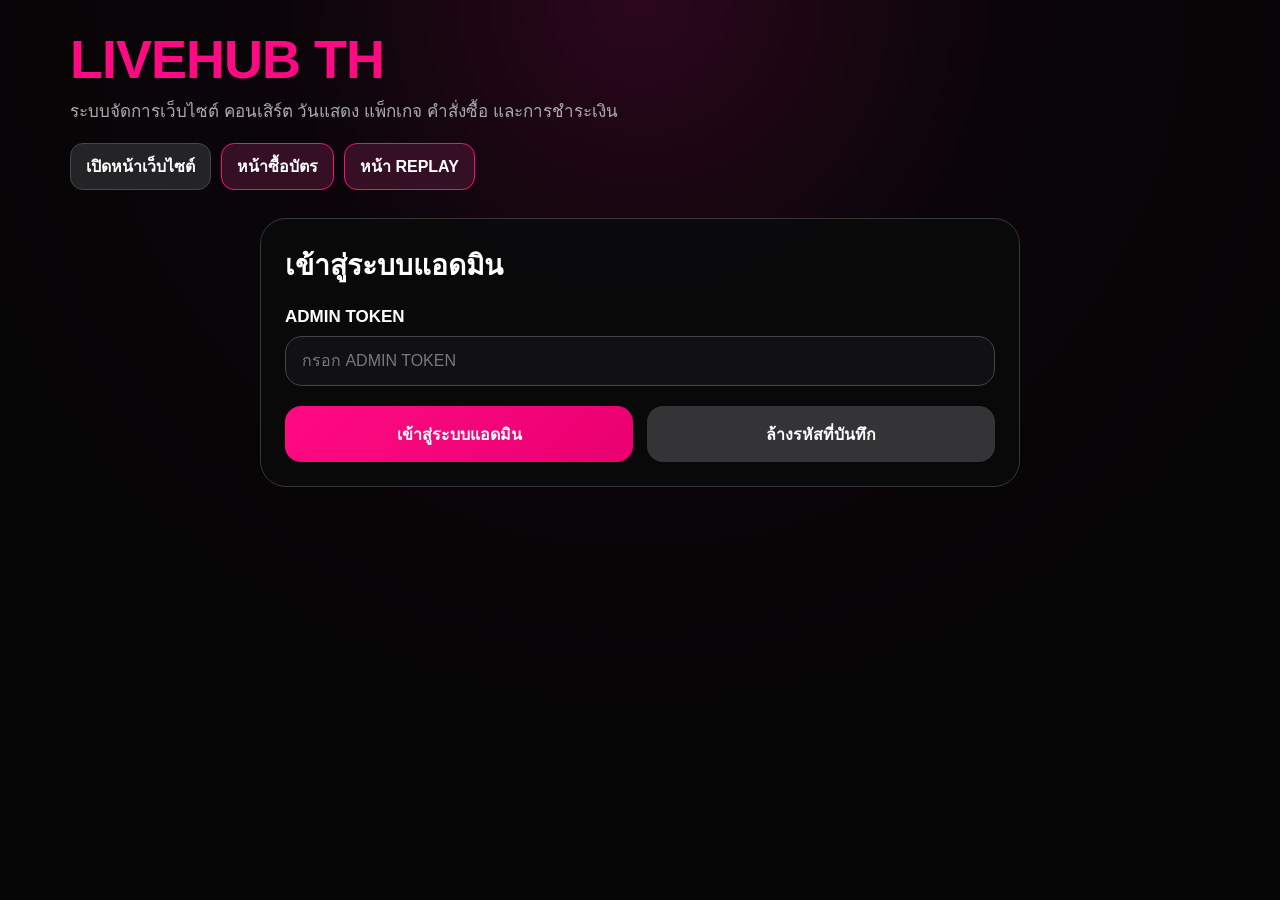
==== commit bb3de1a5: "Update admin.html" ====
--- a/admin.html
+++ b/admin.html
@@ -138,8 +138,7 @@
       margin-bottom: 24px;
       padding: 24px;
 
-      background:
-        rgba(10, 10, 11, 0.96);
+      background: rgba(10, 10, 11, 0.96);
 
       border: 1px solid var(--line);
       border-radius: 26px;
@@ -204,7 +203,6 @@
     textarea:focus,
     select:focus {
       border-color: var(--pink);
-
       box-shadow:
         0 0 0 2px
         rgba(255, 10, 131, 0.12);
@@ -229,9 +227,7 @@
     .hint {
       display: block;
       margin-top: 7px;
-
       color: var(--muted);
-
       font-size: 14px;
       line-height: 1.5;
     }
@@ -266,12 +262,9 @@
     .btn {
       min-height: 56px;
       padding: 13px 18px;
-
       color: #ffffff;
-
       border: 0;
       border-radius: 16px;
-
       font-weight: 800;
     }
 
@@ -306,20 +299,15 @@
     .btn-small {
       min-height: 44px;
       padding: 10px 15px;
-
       border-radius: 13px;
-
       font-size: 14px;
     }
 
     .status-box {
       display: none;
-
       margin-bottom: 20px;
       padding: 15px 17px;
-
       border-radius: 15px;
-
       line-height: 1.55;
     }
 
@@ -369,11 +357,8 @@
 
     .card {
       position: relative;
-
       padding: 20px;
-
       background: #09090a;
-
       border: 1px solid #343438;
       border-radius: 22px;
     }
@@ -384,18 +369,14 @@
 
     .card-title {
       margin: 0 0 10px;
-
       color: var(--pink2);
-
       font-size: 22px;
       font-weight: 900;
     }
 
     .card-text {
       margin: 5px 0;
-
       color: #c5c5ca;
-
       line-height: 1.55;
       overflow-wrap: anywhere;
     }
@@ -411,11 +392,8 @@
       display: inline-flex;
       align-items: center;
       justify-content: center;
-
       padding: 8px 13px;
-
       border-radius: 999px;
-
       font-size: 13px;
       font-weight: 800;
     }
@@ -442,22 +420,169 @@
 
     .empty {
       padding: 24px;
-
       text-align: center;
-
       color: var(--muted);
-
       border: 1px dashed #3b3b40;
       border-radius: 18px;
-
       line-height: 1.65;
     }
+
+    /* ======================================
+       WEBSITE SETTINGS
+       ====================================== */
+
+    .settings-panel {
+      border-color: #6b214d;
+      background:
+        linear-gradient(
+          145deg,
+          rgba(255, 10, 131, 0.07),
+          rgba(10, 10, 11, 0.97) 30%
+        );
+    }
+
+    .settings-heading {
+      display: flex;
+      align-items: center;
+      gap: 12px;
+      margin-bottom: 8px;
+    }
+
+    .settings-heading-icon {
+      display: grid;
+      place-items: center;
+
+      width: 44px;
+      height: 44px;
+
+      flex: 0 0 auto;
+
+      color: #ffffff;
+      background: #351024;
+
+      border: 1px solid #8c2d63;
+      border-radius: 14px;
+
+      font-size: 22px;
+    }
+
+    .settings-heading .panel-title {
+      margin: 0;
+    }
+
+    .settings-group {
+      margin-top: 22px;
+      padding: 20px;
+
+      background: #09090b;
+
+      border: 1px solid #343438;
+      border-radius: 20px;
+    }
+
+    .settings-group-title {
+      margin: 0 0 17px;
+      color: var(--pink2);
+      font-size: 20px;
+      font-weight: 900;
+    }
+
+    .settings-image-box {
+      padding: 16px;
+
+      background: #0b0b0d;
+
+      border: 1px solid #39393e;
+      border-radius: 18px;
+    }
+
+    .settings-preview-wrap {
+      display: none;
+      margin-bottom: 15px;
+      overflow: hidden;
+
+      background: #050505;
+
+      border: 1px solid #343438;
+      border-radius: 16px;
+    }
+
+    .settings-preview-wrap.show {
+      display: block;
+    }
+
+    .settings-logo-preview {
+      width: 100%;
+      height: 180px;
+      object-fit: contain;
+      padding: 20px;
+      background: #050505;
+    }
+
+    .settings-hero-preview {
+      width: 100%;
+      max-height: 480px;
+      aspect-ratio: 16 / 10;
+      object-fit: cover;
+      background: #050505;
+    }
+
+    .upload-status {
+      display: none;
+      margin-top: 12px;
+      padding: 12px 14px;
+      border-radius: 13px;
+      font-size: 14px;
+      line-height: 1.5;
+    }
+
+    .upload-status.show {
+      display: block;
+    }
+
+    .upload-status.info {
+      color: #ffe67b;
+      background: #1d1b0b;
+      border: 1px solid #6d621e;
+    }
+
+    .upload-status.success {
+      color: #6deca6;
+      background: #092517;
+      border: 1px solid #17693d;
+    }
+
+    .upload-status.error {
+      color: #ff9bab;
+      background: #2a0d13;
+      border: 1px solid #7a2736;
+    }
+
+    .settings-current-value {
+      margin-top: 10px;
+      color: #99999f;
+      font-size: 13px;
+      line-height: 1.5;
+      overflow-wrap: anywhere;
+    }
+
+    .settings-actions {
+      display: grid;
+      grid-template-columns:
+        minmax(0, 2fr)
+        minmax(0, 1fr);
+      gap: 14px;
+      margin-top: 24px;
+    }
+
+    /* ======================================
+       ORDER
+       ====================================== */
 
     .order-tools {
       display: grid;
       grid-template-columns:
         minmax(0, 1fr) auto;
-
       gap: 14px;
       align-items: end;
     }
@@ -473,7 +598,6 @@
       padding: 10px 15px;
 
       color: #ffffff;
-
       background: #27272a;
 
       border: 1px solid #444449;
@@ -514,12 +638,9 @@
 
     .order-id {
       margin: 0;
-
       color: var(--pink2);
-
       font-family: monospace;
       font-size: 17px;
-
       overflow-wrap: anywhere;
     }
 
@@ -527,7 +648,6 @@
       display: grid;
       grid-template-columns:
         repeat(2, minmax(0, 1fr));
-
       gap: 11px 18px;
     }
 
@@ -544,17 +664,13 @@
     .order-detail-label {
       display: block;
       margin-bottom: 5px;
-
       color: var(--muted);
-
       font-size: 13px;
     }
 
     .order-detail-value {
       display: block;
-
       color: #ffffff;
-
       line-height: 1.5;
       overflow-wrap: anywhere;
     }
@@ -576,18 +692,14 @@
 
     .selected-session-title {
       margin: 0 0 8px;
-
       color: var(--pink2);
-
       font-size: 17px;
       font-weight: 900;
     }
 
     .selected-session-box p {
       margin: 4px 0;
-
       color: #d4d4d8;
-
       line-height: 1.55;
     }
 
@@ -615,9 +727,7 @@
     .order-session-time {
       display: block;
       margin-top: 4px;
-
       color: var(--muted);
-
       font-size: 13px;
       line-height: 1.5;
     }
@@ -634,21 +744,21 @@
 
     .access-code {
       margin: 7px 0 0;
-
       color: #79edac;
-
       font-family: monospace;
       font-size: 20px;
       font-weight: 900;
-
       overflow-wrap: anywhere;
     }
+
+    /* ======================================
+       SESSION / PACKAGE
+       ====================================== */
 
     .session-choice-tools {
       display: flex;
       flex-wrap: wrap;
       gap: 9px;
-
       margin-bottom: 12px;
     }
 
@@ -657,7 +767,6 @@
       padding: 9px 14px;
 
       color: #ffffff;
-
       background: #29292c;
 
       border: 1px solid #46464c;
@@ -705,9 +814,7 @@
       width: 25px;
       height: 25px;
       margin-top: 2px;
-
       accent-color: var(--pink);
-
       flex: 0 0 auto;
     }
 
@@ -718,17 +825,13 @@
 
     .session-choice-name {
       display: block;
-
       margin-bottom: 5px;
-
       font-weight: 800;
     }
 
     .session-choice-time {
       display: block;
-
       color: var(--muted);
-
       font-size: 14px;
       font-weight: 400;
     }
@@ -745,80 +848,61 @@
 
     .package-feature-preview h4 {
       margin: 0 0 12px;
-
       color: var(--pink2);
-
       font-size: 18px;
     }
 
     .package-feature-preview ul {
       margin: 0;
       padding-left: 22px;
-
       color: #d3d3d7;
-
       line-height: 1.8;
     }
 
+    .legacy-note,
+    .replay-note {
+      display: none;
+      margin-top: 12px;
+      padding: 12px 14px;
+      border-radius: 14px;
+      font-size: 14px;
+      line-height: 1.55;
+    }
+
+    .legacy-note.show,
+    .replay-note.show {
+      display: block;
+    }
+
     .legacy-note {
-      display: none;
-
-      margin-top: 10px;
-      padding: 12px 14px;
-
       color: #ffe480;
       background: #211e0d;
-
       border: 1px solid #685b1d;
-      border-radius: 14px;
-
-      font-size: 14px;
-      line-height: 1.55;
-    }
-
-    .legacy-note.show {
-      display: block;
     }
 
     .replay-note {
-      display: none;
-
-      margin-top: 12px;
-      padding: 14px 15px;
-
       color: #ff9fd0;
       background: #241021;
-
       border: 1px solid #7d2c63;
-      border-radius: 14px;
-
-      line-height: 1.55;
-      font-size: 14px;
       font-weight: 700;
     }
 
-    .replay-note.show {
-      display: block;
-    }
+    /* ======================================
+       CONCERT COVER
+       ====================================== */
 
     .cover-upload-box {
       padding: 16px;
-
       background: #0b0b0d;
-
       border: 1px solid #39393e;
       border-radius: 18px;
     }
 
     .cover-preview-wrap {
       display: none;
-
       margin-bottom: 16px;
-
       overflow: hidden;
-
       background: #080808;
-
       border: 1px solid #343438;
       border-radius: 16px;
     }
@@ -830,10 +914,8 @@
     .cover-preview {
       width: 100%;
       max-height: 440px;
-
       aspect-ratio: 4 / 3;
       object-fit: contain;
-
       background: #050505;
     }
 
@@ -850,12 +932,9 @@
 
     .cover-status {
       display: none;
-
       margin-top: 12px;
       padding: 12px 14px;
-
       border-radius: 13px;
-
       line-height: 1.5;
       font-size: 14px;
     }
@@ -882,6 +961,10 @@
       color: #ff9bab;
     }
 
+    /* ======================================
+       SLIP MODAL
+       ====================================== */
+
     .slip-modal {
       position: fixed;
       inset: 0;
@@ -893,8 +976,7 @@
 
       padding: 18px;
 
-      background:
-        rgba(0, 0, 0, 0.88);
+      background: rgba(0, 0, 0, 0.88);
     }
 
     .slip-modal.show {
@@ -904,9 +986,7 @@
     .slip-dialog {
       width: min(760px, 100%);
       max-height: 92vh;
-
       overflow: auto;
-
       padding: 18px;
 
       background: #0b0b0d;
@@ -920,15 +1000,12 @@
       align-items: center;
       justify-content: space-between;
       gap: 12px;
-
       margin-bottom: 15px;
     }
 
     .slip-dialog-title {
       margin: 0;
-
       color: var(--pink2);
-
       font-size: 21px;
     }
 
@@ -948,10 +1025,8 @@
 
     .slip-image-wrap {
       min-height: 240px;
-
       display: grid;
       place-items: center;
-
       overflow: hidden;
 
       background: #111113;
@@ -975,13 +1050,15 @@
         padding: 20px 14px 60px;
       }
 
-      .panel {
+      .panel,
+      .settings-group {
         padding: 18px;
         border-radius: 20px;
       }
 
       .grid,
       .actions,
+      .settings-actions,
       .order-grid,
       .order-tools {
         grid-template-columns: 1fr;
@@ -998,6 +1075,10 @@
       .order-head {
         flex-direction: column;
       }
+
+      .settings-logo-preview {
+        height: 140px;
+      }
     }
   </style>
 </head>
@@ -1013,8 +1094,8 @@
     </h1>
 
     <p class="subtitle">
-      ระบบจัดการคอนเสิร์ต วันแสดง แพ็กเกจ
-      คำสั่งซื้อ และการชำระเงิน
+      ระบบจัดการเว็บไซต์ คอนเสิร์ต วันแสดง
+      แพ็กเกจ คำสั่งซื้อ และการชำระเงิน
     </p>
 
     <div class="top-links">
@@ -1022,13 +1103,15 @@
       <a
         class="top-link"
         href="index.html"
+        target="_blank"
       >
-        หน้าแรก
+        เปิดหน้าเว็บไซต์
       </a>
 
       <a
         class="top-link pink"
         href="tickets.html"
+        target="_blank"
       >
         หน้าซื้อบัตร
       </a>
@@ -1036,6 +1119,7 @@
       <a
         class="top-link pink"
         href="replay.html"
+        target="_blank"
       >
         หน้า REPLAY
       </a>
@@ -1048,6 +1132,10 @@
     id="globalMessage"
     class="status-box"
   ></div>
+
+  <!-- =====================================
+       LOGIN
+       ===================================== -->
 
   <section
     id="loginPanel"
@@ -1099,6 +1187,315 @@
     id="adminArea"
     class="admin-area"
   >
+
+    <!-- =====================================
+         WEBSITE SETTINGS
+         ===================================== -->
+
+    <section
+      id="siteSettingsSection"
+      class="panel settings-panel"
+    >
+
+      <div class="settings-heading">
+
+        <div class="settings-heading-icon">
+          ⚙
+        </div>
+
+        <h2 class="panel-title">
+          ตั้งค่าหน้าเว็บไซต์
+        </h2>
+
+      </div>
+
+      <p class="panel-subtitle">
+        เปลี่ยนโลโก้ ข้อความหน้าแรก ภาพ Hero
+        และลิงก์เมนูได้จากหน้านี้
+        โดยไม่ต้องแก้ index.html
+      </p>
+
+      <!-- LOGO -->
+
+      <div class="settings-group">
+
+        <h3 class="settings-group-title">
+          โลโก้เว็บไซต์
+        </h3>
+
+        <div class="grid">
+
+          <div class="field full">
+
+            <label for="siteLogoText">
+              ข้อความ Logo
+            </label>
+
+            <input
+              id="siteLogoText"
+              type="text"
+              value="LIVEHUB TH"
+              placeholder="LIVEHUB TH"
+            >
+
+          </div>
+
+          <div class="field full">
+
+            <label for="siteLogoFile">
+              รูป Logo
+            </label>
+
+            <div class="settings-image-box">
+
+              <div
+                id="siteLogoPreviewWrap"
+                class="settings-preview-wrap"
+              >
+                <img
+                  id="siteLogoPreview"
+                  class="settings-logo-preview"
+                  alt="ตัวอย่าง Logo"
+                >
+              </div>
+
+              <input
+                id="siteLogoFile"
+                type="file"
+                accept="image/jpeg,image/png,image/webp,image/gif"
+              >
+
+              <span class="hint">
+                เลือกรูปจาก Photo Library หรือ Files บน iPad ได้
+              </span>
+
+              <div class="cover-actions">
+
+                <button
+                  id="removeSiteLogoButton"
+                  class="btn btn-secondary btn-small"
+                  type="button"
+                >
+                  ล้าง Logo
+                </button>
+
+              </div>
+
+              <div
+                id="siteLogoStatus"
+                class="upload-status"
+              ></div>
+
+              <div
+                id="siteLogoCurrent"
+                class="settings-current-value"
+              ></div>
+
+            </div>
+
+          </div>
+
+        </div>
+
+      </div>
+
+      <!-- HERO -->
+
+      <div class="settings-group">
+
+        <h3 class="settings-group-title">
+          Hero หน้าแรก
+        </h3>
+
+        <div class="grid">
+
+          <div class="field full">
+
+            <label for="siteHeroTitle">
+              หัวข้อใหญ่
+            </label>
+
+            <input
+              id="siteHeroTitle"
+              type="text"
+              value="LIVEHUB TH"
+              placeholder="LIVEHUB TH"
+            >
+
+          </div>
+
+          <div class="field full">
+
+            <label for="siteHeroSubtitle">
+              ข้อความใต้หัวข้อ
+            </label>
+
+            <textarea
+              id="siteHeroSubtitle"
+              placeholder="ศูนย์รวมไลฟ์สตรีมคอนเสิร์ตและรีเพลย์คอนเสิร์ต"
+            ></textarea>
+
+          </div>
+
+          <div class="field full">
+
+            <label for="siteHeroFile">
+              ภาพพื้นหลัง Hero
+            </label>
+
+            <div class="settings-image-box">
+
+              <div
+                id="siteHeroPreviewWrap"
+                class="settings-preview-wrap"
+              >
+                <img
+                  id="siteHeroPreview"
+                  class="settings-hero-preview"
+                  alt="ตัวอย่าง Hero Background"
+                >
+              </div>
+
+              <input
+                id="siteHeroFile"
+                type="file"
+                accept="image/jpeg,image/png,image/webp,image/gif"
+              >
+
+              <span class="hint">
+                เลือกภาพจาก Photo Library หรือ Files
+                ระบบหน้าเว็บจะปรับขนาดตามหน้าจออัตโนมัติ
+              </span>
+
+              <div class="cover-actions">
+
+                <button
+                  id="removeSiteHeroButton"
+                  class="btn btn-secondary btn-small"
+                  type="button"
+                >
+                  ล้างภาพ Hero
+                </button>
+
+              </div>
+
+              <div
+                id="siteHeroStatus"
+                class="upload-status"
+              ></div>
+
+              <div
+                id="siteHeroCurrent"
+                class="settings-current-value"
+              ></div>
+
+            </div>
+
+          </div>
+
+        </div>
+
+      </div>
+
+      <!-- LINKS -->
+
+      <div class="settings-group">
+
+        <h3 class="settings-group-title">
+          ลิงก์หน้าเว็บไซต์
+        </h3>
+
+        <div class="grid">
+
+          <div class="field">
+
+            <label for="siteLiveLink">
+              LIVE CONCERT
+            </label>
+
+            <input
+              id="siteLiveLink"
+              type="text"
+              value="/events.html?mode=live"
+              placeholder="/events.html?mode=live"
+            >
+
+          </div>
+
+          <div class="field">
+
+            <label for="siteReplayLink">
+              REPLAY CONCERT
+            </label>
+
+            <input
+              id="siteReplayLink"
+              type="text"
+              value="/events.html?mode=replay"
+              placeholder="/events.html?mode=replay"
+            >
+
+          </div>
+
+          <div class="field">
+
+            <label for="sitePackageLink">
+              แพ็กเกจ
+            </label>
+
+            <input
+              id="sitePackageLink"
+              type="text"
+              value="#packages"
+              placeholder="#packages"
+            >
+
+          </div>
+
+          <div class="field">
+
+            <label for="siteContactLink">
+              ติดต่อ
+            </label>
+
+            <input
+              id="siteContactLink"
+              type="text"
+              value="#contact"
+              placeholder="#contact"
+            >
+
+          </div>
+
+        </div>
+
+      </div>
+
+      <div class="settings-actions">
+
+        <button
+          id="saveSiteSettingsButton"
+          class="btn btn-primary"
+          type="button"
+        >
+          บันทึกการตั้งค่าหน้าเว็บไซต์
+        </button>
+
+        <button
+          id="reloadSiteSettingsButton"
+          class="btn btn-secondary"
+          type="button"
+        >
+          โหลดค่าใหม่
+        </button>
+
+      </div>
+
+    </section>
+
+    <!-- =====================================
+         ORDERS
+         ===================================== -->
 
     <section class="panel">
 
@@ -1169,12 +1566,21 @@
       </div>
 
     </section>
+    <!-- =====================================
+         CONCERTS
+         ===================================== -->
 
     <section class="panel">
 
       <h2 class="panel-title">
         คอนเสิร์ต
       </h2>
+
+      <p class="panel-subtitle">
+        เพิ่มคอนเสิร์ตใหม่ แก้ไขข้อมูล
+        อัปโหลดภาพหน้าปก และเลือกคอนเสิร์ต
+        เพื่อจัดการวันแสดงกับแพ็กเกจ
+      </p>
 
       <button
         id="newConcertButton"
@@ -1190,6 +1596,10 @@
       ></div>
 
     </section>
+
+    <!-- =====================================
+         CONCERT FORM
+         ===================================== -->
 
     <section
       id="concertFormSection"
@@ -1270,7 +1680,8 @@
 
             <span class="hint">
               สามารถเลือกจาก Photo Library หรือ Files ได้
-              รองรับ JPG, PNG, WEBP และ GIF ขนาดไม่เกิน 8 MB
+              รองรับ JPG, PNG, WEBP และ GIF
+              ขนาดไม่เกิน 8 MB
             </span>
 
             <div class="cover-actions">
@@ -1376,6 +1787,10 @@
 
     </section>
 
+    <!-- =====================================
+         SESSIONS
+         ===================================== -->
+
     <section
       id="sessionSection"
       class="panel hidden"
@@ -1504,6 +1919,10 @@
 
     </section>
 
+    <!-- =====================================
+         PACKAGES
+         ===================================== -->
+
     <section
       id="packageSection"
       class="panel hidden"
@@ -1540,7 +1959,7 @@
           <input
             id="packageName"
             type="text"
-            placeholder="เช่น REPLAY DAY 1 หรือ REPLAY ALL DAYS"
+            placeholder="เช่น LIVE DAY 1 / LIVE ALL DAYS / REPLAY"
           >
 
         </div>
@@ -1582,6 +2001,32 @@
             </option>
 
           </select>
+
+        </div>
+
+        <div class="field">
+
+          <label for="sessionSelectionMode">
+            รูปแบบสิทธิ์วันแสดง
+          </label>
+
+          <select id="sessionSelectionMode">
+
+            <option value="single">
+              ลูกค้าเลือกได้ 1 วัน
+            </option>
+
+            <option value="all">
+              ได้ทุกวันที่แพ็กเกจครอบคลุม
+            </option>
+
+          </select>
+
+          <span class="hint">
+            single = ลูกค้าเลือกวันเอง 1 วันตอนซื้อ
+            <br>
+            all = ลูกค้าได้ทุกวันที่เลือกไว้ในแพ็กเกจ
+          </span>
 
         </div>
 
@@ -1656,6 +2101,28 @@
 
         </div>
 
+        <div class="field">
+
+          <label>
+            สถานะแพ็กเกจ
+          </label>
+
+          <div class="checkbox-row">
+
+            <input
+              id="packageActive"
+              type="checkbox"
+              checked
+            >
+
+            <label for="packageActive">
+              เปิดขายแพ็กเกจนี้
+            </label>
+
+          </div>
+
+        </div>
+
         <div class="field full">
 
           <label id="packageSessionLabel">
@@ -1697,30 +2164,7 @@
           <div
             id="replaySessionNote"
             class="replay-note"
-          >
-            REPLAY เท่านั้นสามารถเลือกได้ 1 วัน
-            หลายวัน หรือกด “เลือกทุกวัน”
-            สิทธิ์ของลูกค้าจะถูกบันทึกตามวันที่เลือกไว้ในแพ็กเกจ
-            และระยะเวลา REPLAY จะเริ่มนับจากวันที่ชำระเงินและได้รับอนุมัติ
-          </div>
-
-        </div>
-
-        <div class="field full">
-
-          <div class="checkbox-row">
-
-            <input
-              id="packageActive"
-              type="checkbox"
-              checked
-            >
-
-            <label for="packageActive">
-              เปิดขายแพ็กเกจนี้
-            </label>
-
-          </div>
+          ></div>
 
         </div>
 
@@ -1767,6 +2211,10 @@
 
 </main>
 
+<!-- =====================================
+     SLIP MODAL
+     ===================================== -->
+
 <div
   id="slipModal"
   class="slip-modal"
@@ -1817,8 +2265,20 @@
 <script>
 "use strict";
 
+/*
+ * =========================================
+ * API
+ * =========================================
+ */
+
 const API =
   "https://livehub-payment-api.livehubth.workers.dev";
+
+/*
+ * =========================================
+ * STATE
+ * =========================================
+ */
 
 let adminToken = "";
 
@@ -1834,6 +2294,20 @@
 let coverPreviewObjectUrl = "";
 let currentSlipObjectUrl = "";
 
+let selectedSiteLogoFile = null;
+let selectedSiteHeroFile = null;
+
+let siteLogoPreviewObjectUrl = "";
+let siteHeroPreviewObjectUrl = "";
+
+let currentSiteSettings = null;
+
+/*
+ * =========================================
+ * ELEMENT HELPERS
+ * =========================================
+ */
+
 const byId = id =>
   document.getElementById(id);
 
@@ -1897,6 +2371,66 @@
 const slipLoading =
   byId("slipLoading");
 
+/*
+ * SITE SETTINGS ELEMENTS
+ */
+
+const siteLogoText =
+  byId("siteLogoText");
+
+const siteLogoFile =
+  byId("siteLogoFile");
+
+const siteLogoPreview =
+  byId("siteLogoPreview");
+
+const siteLogoPreviewWrap =
+  byId("siteLogoPreviewWrap");
+
+const siteLogoStatus =
+  byId("siteLogoStatus");
+
+const siteLogoCurrent =
+  byId("siteLogoCurrent");
+
+const siteHeroTitle =
+  byId("siteHeroTitle");
+
+const siteHeroSubtitle =
+  byId("siteHeroSubtitle");
+
+const siteHeroFile =
+  byId("siteHeroFile");
+
+const siteHeroPreview =
+  byId("siteHeroPreview");
+
+const siteHeroPreviewWrap =
+  byId("siteHeroPreviewWrap");
+
+const siteHeroStatus =
+  byId("siteHeroStatus");
+
+const siteHeroCurrent =
+  byId("siteHeroCurrent");
+
+const siteLiveLink =
+  byId("siteLiveLink");
+
+const siteReplayLink =
+  byId("siteReplayLink");
+
+const sitePackageLink =
+  byId("sitePackageLink");
+
+const siteContactLink =
+  byId("siteContactLink");
+
+/*
+ * =========================================
+ * API FETCH
+ * =========================================
+ */
 
 async function apiFetch(
   path,
@@ -1939,6 +2473,7 @@
     try {
       data =
         await response.json();
+
     } catch {
       data = null;
     }
@@ -1956,6 +2491,12 @@
     data
   };
 }
+
+/*
+ * =========================================
+ * GLOBAL MESSAGE
+ * =========================================
+ */
 
 function showMessage(
   text,
@@ -1982,6 +2523,12 @@
     "";
 }
 
+/*
+ * =========================================
+ * LOGIN
+ * =========================================
+ */
+
 async function login() {
   const token =
     adminTokenInput.value.trim();
@@ -2025,6 +2572,7 @@
     clearMessage();
 
     await Promise.all([
+      loadSiteSettings(),
       loadConcerts(),
       loadOrders(
         currentOrderStatus
@@ -2096,6 +2644,860 @@
   }
 );
 
+/*
+ * =========================================
+ * SITE SETTINGS
+ * =========================================
+ */
+
+async function loadSiteSettings() {
+  try {
+    const { data } =
+      await apiFetch(
+        "/api/admin/site-settings"
+      );
+
+    const settings =
+      data?.settings ||
+      {};
+
+    currentSiteSettings =
+      settings;
+
+    applySiteSettingsToForm(
+      settings
+    );
+
+  } catch (error) {
+    /*
+     * ถ้า Worker ยังไม่มี endpoint
+     * จะขึ้นข้อความนี้ เพื่อให้รู้ตรงจุด
+     */
+
+    showMessage(
+      error?.message ||
+      "โหลดการตั้งค่าหน้าเว็บไซต์ไม่สำเร็จ",
+      "error"
+    );
+  }
+}
+
+function applySiteSettingsToForm(
+  settings = {}
+) {
+  siteLogoText.value =
+    settings.logoText ||
+    settings.logo_text ||
+    "LIVEHUB TH";
+
+  siteHeroTitle.value =
+    settings.heroTitle ||
+    settings.hero_title ||
+    "LIVEHUB TH";
+
+  siteHeroSubtitle.value =
+    settings.heroSubtitle ||
+    settings.hero_subtitle ||
+    "ศูนย์รวมไลฟ์สตรีมคอนเสิร์ตและรีเพลย์คอนเสิร์ต";
+
+  siteLiveLink.value =
+    settings.liveLink ||
+    settings.live_link ||
+    "/events.html?mode=live";
+
+  siteReplayLink.value =
+    settings.replayLink ||
+    settings.replay_link ||
+    "/events.html?mode=replay";
+
+  sitePackageLink.value =
+    settings.packageLink ||
+    settings.package_link ||
+    "#packages";
+
+  siteContactLink.value =
+    settings.contactLink ||
+    settings.contact_link ||
+    "#contact";
+
+  const logoUrl =
+    settings.logoImageUrl ||
+    settings.logo_image_url ||
+    "";
+
+  const heroUrl =
+    settings.heroBackgroundUrl ||
+    settings.hero_background_url ||
+    "";
+
+  showSiteLogoExisting(
+    logoUrl
+  );
+
+  showSiteHeroExisting(
+    heroUrl
+  );
+}
+
+/*
+ * =========================================
+ * SITE IMAGE VALIDATION
+ * =========================================
+ */
+
+function validateSiteImageFile(
+  file
+) {
+  if (!file) {
+    return "กรุณาเลือกรูปภาพ";
+  }
+
+  const allowedTypes = [
+    "image/jpeg",
+    "image/png",
+    "image/webp",
+    "image/gif"
+  ];
+
+  if (
+    !allowedTypes.includes(
+      file.type
+    )
+  ) {
+    return "รองรับเฉพาะ JPG, PNG, WEBP และ GIF";
+  }
+
+  if (
+    file.size >
+    10 * 1024 * 1024
+  ) {
+    return "รูปต้องมีขนาดไม่เกิน 10 MB";
+  }
+
+  return "";
+}
+
+/*
+ * =========================================
+ * LOGO FILE
+ * =========================================
+ */
+
+siteLogoFile.addEventListener(
+  "change",
+  () => {
+    const file =
+      siteLogoFile.files?.[0];
+
+    if (!file) {
+      return;
+    }
+
+    const error =
+      validateSiteImageFile(
+        file
+      );
+
+    if (error) {
+      siteLogoFile.value =
+        "";
+
+      showUploadStatus(
+        siteLogoStatus,
+        error,
+        "error"
+      );
+
+      return;
+    }
+
+    selectedSiteLogoFile =
+      file;
+
+    if (
+      siteLogoPreviewObjectUrl
+    ) {
+      URL.revokeObjectURL(
+        siteLogoPreviewObjectUrl
+      );
+    }
+
+    siteLogoPreviewObjectUrl =
+      URL.createObjectURL(
+        file
+      );
+
+    siteLogoPreview.src =
+      siteLogoPreviewObjectUrl;
+
+    siteLogoPreviewWrap.classList.add(
+      "show"
+    );
+
+    showUploadStatus(
+      siteLogoStatus,
+      "เลือกรูป Logo แล้ว ระบบจะอัปโหลดเมื่อกดบันทึก",
+      "info"
+    );
+  }
+);
+
+/*
+ * =========================================
+ * HERO FILE
+ * =========================================
+ */
+
+siteHeroFile.addEventListener(
+  "change",
+  () => {
+    const file =
+      siteHeroFile.files?.[0];
+
+    if (!file) {
+      return;
+    }
+
+    const error =
+      validateSiteImageFile(
+        file
+      );
+
+    if (error) {
+      siteHeroFile.value =
+        "";
+
+      showUploadStatus(
+        siteHeroStatus,
+        error,
+        "error"
+      );
+
+      return;
+    }
+
+    selectedSiteHeroFile =
+      file;
+
+    if (
+      siteHeroPreviewObjectUrl
+    ) {
+      URL.revokeObjectURL(
+        siteHeroPreviewObjectUrl
+      );
+    }
+
+    siteHeroPreviewObjectUrl =
+      URL.createObjectURL(
+        file
+      );
+
+    siteHeroPreview.src =
+      siteHeroPreviewObjectUrl;
+
+    siteHeroPreviewWrap.classList.add(
+      "show"
+    );
+
+    showUploadStatus(
+      siteHeroStatus,
+      "เลือกภาพ Hero แล้ว ระบบจะอัปโหลดเมื่อกดบันทึก",
+      "info"
+    );
+  }
+);
+
+/*
+ * =========================================
+ * SHOW EXISTING SITE LOGO
+ * =========================================
+ */
+
+function showSiteLogoExisting(
+  url
+) {
+  selectedSiteLogoFile =
+    null;
+
+  siteLogoFile.value =
+    "";
+
+  if (
+    siteLogoPreviewObjectUrl
+  ) {
+    URL.revokeObjectURL(
+      siteLogoPreviewObjectUrl
+    );
+
+    siteLogoPreviewObjectUrl =
+      "";
+  }
+
+  if (!url) {
+    siteLogoPreview.removeAttribute(
+      "src"
+    );
+
+    siteLogoPreviewWrap.classList.remove(
+      "show"
+    );
+
+    siteLogoCurrent.textContent =
+      "ยังไม่มีรูป Logo";
+
+    return;
+  }
+
+  siteLogoPreview.src =
+    url;
+
+  siteLogoPreviewWrap.classList.add(
+    "show"
+  );
+
+  siteLogoCurrent.textContent =
+    "รูปปัจจุบัน: " +
+    url;
+}
+
+/*
+ * =========================================
+ * SHOW EXISTING HERO
+ * =========================================
+ */
+
+function showSiteHeroExisting(
+  url
+) {
+  selectedSiteHeroFile =
+    null;
+
+  siteHeroFile.value =
+    "";
+
+  if (
+    siteHeroPreviewObjectUrl
+  ) {
+    URL.revokeObjectURL(
+      siteHeroPreviewObjectUrl
+    );
+
+    siteHeroPreviewObjectUrl =
+      "";
+  }
+
+  if (!url) {
+    siteHeroPreview.removeAttribute(
+      "src"
+    );
+
+    siteHeroPreviewWrap.classList.remove(
+      "show"
+    );
+
+    siteHeroCurrent.textContent =
+      "ยังไม่มีภาพ Hero";
+
+    return;
+  }
+
+  siteHeroPreview.src =
+    url;
+
+  siteHeroPreviewWrap.classList.add(
+    "show"
+  );
+
+  siteHeroCurrent.textContent =
+    "รูปปัจจุบัน: " +
+    url;
+}
+
+/*
+ * =========================================
+ * UPLOAD STATUS
+ * =========================================
+ */
+
+function showUploadStatus(
+  element,
+  text,
+  type
+) {
+  element.className =
+    "upload-status show " +
+    type;
+
+  element.textContent =
+    text;
+}
+
+function hideUploadStatus(
+  element
+) {
+  element.className =
+    "upload-status";
+
+  element.textContent =
+    "";
+}
+
+/*
+ * =========================================
+ * REMOVE SITE LOGO
+ * =========================================
+ */
+
+byId(
+  "removeSiteLogoButton"
+).addEventListener(
+  "click",
+  () => {
+    selectedSiteLogoFile =
+      null;
+
+    siteLogoFile.value =
+      "";
+
+    if (
+      siteLogoPreviewObjectUrl
+    ) {
+      URL.revokeObjectURL(
+        siteLogoPreviewObjectUrl
+      );
+
+      siteLogoPreviewObjectUrl =
+        "";
+    }
+
+    siteLogoPreview.removeAttribute(
+      "src"
+    );
+
+    siteLogoPreviewWrap.classList.remove(
+      "show"
+    );
+
+    siteLogoCurrent.textContent =
+      "Logo จะถูกล้างหลังจากกดบันทึก";
+
+    if (!currentSiteSettings) {
+      currentSiteSettings =
+        {};
+    }
+
+    currentSiteSettings.logoImageUrl =
+      "";
+
+    currentSiteSettings.logo_image_url =
+      "";
+
+    showUploadStatus(
+      siteLogoStatus,
+      "เตรียมล้างรูป Logo แล้ว กดบันทึกเพื่อยืนยัน",
+      "info"
+    );
+  }
+);
+
+/*
+ * =========================================
+ * REMOVE SITE HERO
+ * =========================================
+ */
+
+byId(
+  "removeSiteHeroButton"
+).addEventListener(
+  "click",
+  () => {
+    selectedSiteHeroFile =
+      null;
+
+    siteHeroFile.value =
+      "";
+
+    if (
+      siteHeroPreviewObjectUrl
+    ) {
+      URL.revokeObjectURL(
+        siteHeroPreviewObjectUrl
+      );
+
+      siteHeroPreviewObjectUrl =
+        "";
+    }
+
+    siteHeroPreview.removeAttribute(
+      "src"
+    );
+
+    siteHeroPreviewWrap.classList.remove(
+      "show"
+    );
+
+    siteHeroCurrent.textContent =
+      "Hero จะถูกล้างหลังจากกดบันทึก";
+
+    if (!currentSiteSettings) {
+      currentSiteSettings =
+        {};
+    }
+
+    currentSiteSettings.heroBackgroundUrl =
+      "";
+
+    currentSiteSettings.hero_background_url =
+      "";
+
+    showUploadStatus(
+      siteHeroStatus,
+      "เตรียมล้างภาพ Hero แล้ว กดบันทึกเพื่อยืนยัน",
+      "info"
+    );
+  }
+);
+/*
+ * =========================================
+ * UPLOAD SITE ASSET
+ * =========================================
+ */
+
+async function uploadSiteAsset(
+  file,
+  type
+) {
+  if (!file) {
+    return "";
+  }
+
+  const formData =
+    new FormData();
+
+  formData.append(
+    "file",
+    file,
+    file.name
+  );
+
+  formData.append(
+    "type",
+    type
+  );
+
+  const { data } =
+    await apiFetch(
+      "/api/admin/site-asset",
+      {
+        method: "POST",
+        body: formData
+      }
+    );
+
+  const url =
+    data?.url ||
+    data?.assetUrl ||
+    data?.asset_url ||
+    "";
+
+  if (!url) {
+    throw new Error(
+      "ระบบไม่ได้ส่ง URL รูปกลับมา"
+    );
+  }
+
+  return url;
+}
+
+
+/*
+ * =========================================
+ * SAVE SITE SETTINGS
+ * =========================================
+ */
+
+byId(
+  "saveSiteSettingsButton"
+).addEventListener(
+  "click",
+  saveSiteSettings
+);
+
+
+async function saveSiteSettings() {
+  const button =
+    byId(
+      "saveSiteSettingsButton"
+    );
+
+  const oldText =
+    button.textContent;
+
+  button.disabled =
+    true;
+
+  button.textContent =
+    "กำลังบันทึก...";
+
+  try {
+    let logoImageUrl =
+      currentSiteSettings
+        ?.logoImageUrl ??
+      currentSiteSettings
+        ?.logo_image_url ??
+      "";
+
+    let heroBackgroundUrl =
+      currentSiteSettings
+        ?.heroBackgroundUrl ??
+      currentSiteSettings
+        ?.hero_background_url ??
+      "";
+
+    /*
+     * =========================================
+     * UPLOAD LOGO
+     * =========================================
+     */
+
+    if (
+      selectedSiteLogoFile
+    ) {
+      showUploadStatus(
+        siteLogoStatus,
+        "กำลังอัปโหลด Logo...",
+        "info"
+      );
+
+      logoImageUrl =
+        await uploadSiteAsset(
+          selectedSiteLogoFile,
+          "logo"
+        );
+
+      showUploadStatus(
+        siteLogoStatus,
+        "อัปโหลด Logo สำเร็จ",
+        "success"
+      );
+    }
+
+    /*
+     * =========================================
+     * UPLOAD HERO BACKGROUND
+     * =========================================
+     */
+
+    if (
+      selectedSiteHeroFile
+    ) {
+      showUploadStatus(
+        siteHeroStatus,
+        "กำลังอัปโหลดภาพพื้นหลัง...",
+        "info"
+      );
+
+      heroBackgroundUrl =
+        await uploadSiteAsset(
+          selectedSiteHeroFile,
+          "hero-background"
+        );
+
+      showUploadStatus(
+        siteHeroStatus,
+        "อัปโหลดภาพพื้นหลังสำเร็จ",
+        "success"
+      );
+    }
+
+    /*
+     * =========================================
+     * SETTINGS PAYLOAD
+     * =========================================
+     */
+
+    const settings = {
+      logoText:
+        siteLogoText.value.trim(),
+
+      logoImageUrl,
+
+      heroTitle:
+        siteHeroTitle.value.trim(),
+
+      heroSubtitle:
+        siteHeroSubtitle.value.trim(),
+
+      heroBackgroundUrl,
+
+      liveLink:
+        siteLiveLink.value.trim(),
+
+      replayLink:
+        siteReplayLink.value.trim(),
+
+      packageLink:
+        sitePackageLink.value.trim(),
+
+      contactLink:
+        siteContactLink.value.trim()
+    };
+
+    if (
+      !settings.logoText
+    ) {
+      settings.logoText =
+        "LIVEHUB TH";
+    }
+
+    if (
+      !settings.heroTitle
+    ) {
+      settings.heroTitle =
+        settings.logoText ||
+        "LIVEHUB TH";
+    }
+
+    /*
+     * =========================================
+     * SAVE TO WORKER
+     * =========================================
+     */
+
+    const { data } =
+      await apiFetch(
+        "/api/admin/site-settings",
+        {
+          method: "POST",
+
+          headers: {
+            "Content-Type":
+              "application/json"
+          },
+
+          body:
+            JSON.stringify(
+              settings
+            )
+        }
+      );
+
+    currentSiteSettings =
+      data?.settings ||
+      settings;
+
+    selectedSiteLogoFile =
+      null;
+
+    selectedSiteHeroFile =
+      null;
+
+    siteLogoFile.value =
+      "";
+
+    siteHeroFile.value =
+      "";
+
+    /*
+     * ใช้ URL จริงที่ระบบบันทึก
+     */
+
+    showSiteLogoExisting(
+      currentSiteSettings
+        ?.logoImageUrl ??
+      currentSiteSettings
+        ?.logo_image_url ??
+      logoImageUrl
+    );
+
+    showSiteHeroExisting(
+      currentSiteSettings
+        ?.heroBackgroundUrl ??
+      currentSiteSettings
+        ?.hero_background_url ??
+      heroBackgroundUrl
+    );
+
+    showMessage(
+      data?.message ||
+      "บันทึกการตั้งค่าหน้าเว็บไซต์สำเร็จ",
+      "success"
+    );
+
+  } catch (error) {
+    showMessage(
+      error?.message ||
+      "บันทึกการตั้งค่าหน้าเว็บไซต์ไม่สำเร็จ",
+      "error"
+    );
+
+  } finally {
+    button.disabled =
+      false;
+
+    button.textContent =
+      oldText;
+  }
+}
+
+
+/*
+ * =========================================
+ * RELOAD SITE SETTINGS
+ * =========================================
+ */
+
+byId(
+  "reloadSiteSettingsButton"
+).addEventListener(
+  "click",
+  async () => {
+    const button =
+      byId(
+        "reloadSiteSettingsButton"
+      );
+
+    const oldText =
+      button.textContent;
+
+    button.disabled =
+      true;
+
+    button.textContent =
+      "กำลังโหลด...";
+
+    try {
+      await loadSiteSettings();
+
+      showMessage(
+        "โหลดค่าหน้าเว็บไซต์ล่าสุดแล้ว",
+        "success"
+      );
+
+    } catch (error) {
+      showMessage(
+        error?.message ||
+        "โหลดการตั้งค่าไม่สำเร็จ",
+        "error"
+      );
+
+    } finally {
+      button.disabled =
+        false;
+
+      button.textContent =
+        oldText;
+    }
+  }
+);
+
+
+/*
+ * =========================================
+ * CONCERT COVER FILE
+ * =========================================
+ */
+
 concertCoverFile.addEventListener(
   "change",
   () => {
@@ -2121,6 +3523,9 @@
       concertCoverFile.value =
         "";
 
+      selectedCoverFile =
+        null;
+
       showCoverStatus(
         "รองรับเฉพาะ JPG, PNG, WEBP และ GIF",
         "error"
@@ -2128,6 +3533,11 @@
 
       return;
     }
+
+    /*
+     * หน้า Admin จำกัด 8 MB
+     * Worker รองรับได้ถึง 10 MB
+     */
 
     const maxSize =
       8 * 1024 * 1024;
@@ -2139,6 +3549,9 @@
       concertCoverFile.value =
         "";
 
+      selectedCoverFile =
+        null;
+
       showCoverStatus(
         "รูปมีขนาดเกิน 8 MB กรุณาเลือกรูปใหม่",
         "error"
@@ -2176,6 +3589,13 @@
     );
   }
 );
+
+
+/*
+ * =========================================
+ * REMOVE CONCERT COVER
+ * =========================================
+ */
 
 byId(
   "removeCoverButton"
@@ -2188,6 +3608,7 @@
   }
 );
 
+
 function clearCoverSelection(
   removeExisting = false
 ) {
@@ -2223,7 +3644,7 @@
       "";
 
     showCoverStatus(
-      "ล้างรูปหน้าปกแล้ว",
+      "ล้างรูปหน้าปกแล้ว กดบันทึกคอนเสิร์ตเพื่อยืนยัน",
       "info"
     );
 
@@ -2231,18 +3652,48 @@
     hideCoverStatus();
   }
 }
+
+
+/*
+ * =========================================
+ * EXISTING CONCERT COVER
+ * =========================================
+ */
 
 function showExistingCover(
   url
 ) {
-  clearCoverSelection(
-    false
-  );
+  selectedCoverFile =
+    null;
+
+  concertCoverFile.value =
+    "";
+
+  if (
+    coverPreviewObjectUrl
+  ) {
+    URL.revokeObjectURL(
+      coverPreviewObjectUrl
+    );
+
+    coverPreviewObjectUrl =
+      "";
+  }
 
   if (!url) {
     concertCover.value =
       "";
 
+    coverPreview.removeAttribute(
+      "src"
+    );
+
+    coverPreviewWrap.classList.remove(
+      "show"
+    );
+
+    hideCoverStatus();
+
     return;
   }
 
@@ -2255,11 +3706,14 @@
   coverPreviewWrap.classList.add(
     "show"
   );
+
+  hideCoverStatus();
 }
+
 
 function showCoverStatus(
   text,
-  type
+  type = "info"
 ) {
   coverStatus.className =
     "cover-status show " +
@@ -2269,6 +3723,7 @@
     text;
 }
 
+
 function hideCoverStatus() {
   coverStatus.className =
     "cover-status";
@@ -2276,6 +3731,13 @@
   coverStatus.textContent =
     "";
 }
+
+
+/*
+ * =========================================
+ * UPLOAD CONCERT COVER
+ * =========================================
+ */
 
 async function uploadConcertCover() {
   if (
@@ -2317,7 +3779,7 @@
 
   if (!url) {
     throw new Error(
-      "ระบบไม่ได้ส่ง URL รูปกลับมา"
+      "ระบบไม่ได้ส่ง URL รูปหน้าปกกลับมา"
     );
   }
 
@@ -2329,6 +3791,24 @@
 
   concertCoverFile.value =
     "";
+
+  if (
+    coverPreviewObjectUrl
+  ) {
+    URL.revokeObjectURL(
+      coverPreviewObjectUrl
+    );
+
+    coverPreviewObjectUrl =
+      "";
+  }
+
+  coverPreview.src =
+    url;
+
+  coverPreviewWrap.classList.add(
+    "show"
+  );
 
   showCoverStatus(
     "อัปโหลดรูปหน้าปกสำเร็จ",
@@ -2338,9 +3818,10 @@
   return url;
 }
 
+
 /*
  * =========================================
- * ORDERS
+ * ORDER FILTER
  * =========================================
  */
 
@@ -2354,7 +3835,10 @@
         "click",
         async () => {
           currentOrderStatus =
-            button.dataset.orderStatus;
+            button
+              .dataset
+              .orderStatus ||
+            "pending";
 
           document
             .querySelectorAll(
@@ -2377,16 +3861,24 @@
     }
   );
 
+
 byId(
   "refreshOrdersButton"
 ).addEventListener(
   "click",
-  () => {
-    loadOrders(
+  async () => {
+    await loadOrders(
       currentOrderStatus
     );
   }
 );
+
+
+/*
+ * =========================================
+ * LOAD ORDERS
+ * =========================================
+ */
 
 async function loadOrders(
   status = "pending"
@@ -2424,9 +3916,17 @@
   }
 }
 
+
+/*
+ * =========================================
+ * RENDER ORDERS
+ * =========================================
+ */
+
 function renderOrders() {
   if (
-    orders.length === 0
+    orders.length ===
+    0
   ) {
     orderList.innerHTML =
       '<div class="empty">ไม่พบคำสั่งซื้อในสถานะนี้</div>';
@@ -2454,7 +3954,9 @@
       );
 
     /*
-     * ORDER HEAD
+     * =========================================
+     * HEAD
+     * =========================================
      */
 
     const head =
@@ -2506,7 +4008,9 @@
     );
 
     /*
-     * BASIC ORDER INFO
+     * =========================================
+     * ORDER BASIC INFORMATION
+     * =========================================
      */
 
     const grid =
@@ -2516,6 +4020,17 @@
 
     grid.className =
       "order-grid";
+
+    if (
+      order.concert_title
+    ) {
+      grid.appendChild(
+        createOrderDetail(
+          "คอนเสิร์ต",
+          order.concert_title
+        )
+      );
+    }
 
     grid.appendChild(
       createOrderDetail(
@@ -2556,6 +4071,19 @@
         )
       )
     );
+
+    if (
+      order.video_quality
+    ) {
+      grid.appendChild(
+        createOrderDetail(
+          "ความคมชัด",
+          formatVideoQuality(
+            order.video_quality
+          )
+        )
+      );
+    }
 
     if (
       order.easyslip_amount !==
@@ -2615,7 +4143,9 @@
     );
 
     /*
-     * ENTITLED SESSIONS
+     * =========================================
+     * SESSION RIGHTS
+     * =========================================
      */
 
     const entitlementBox =
@@ -2630,69 +4160,79 @@
       normalizeEntitledSessions(
         order
       );
+
+    const entitlementTitle =
+      document.createElement(
+        "h4"
+      );
+
+    entitlementTitle.className =
+      "selected-session-title";
+
+    if (
+      order.access_type ===
+      "replay"
+    ) {
+      entitlementTitle.textContent =
+        "สิทธิ์ REPLAY ที่ลูกค้าได้รับ";
+
+    } else if (
+      order.access_type ===
+      "live_replay"
+    ) {
+      entitlementTitle.textContent =
+        "สิทธิ์ LIVE + REPLAY";
+
+    } else {
+      entitlementTitle.textContent =
+        "วันแสดงที่ลูกค้าได้รับสิทธิ์";
+    }
+
+    entitlementBox.appendChild(
+      entitlementTitle
+    );
+
+    /*
+     * Replay duration
+     */
+
+    if (
+      order.access_type ===
+        "replay" ||
+      order.access_type ===
+        "live_replay"
+    ) {
+      const duration =
+        document.createElement(
+          "p"
+        );
+
+      duration.textContent =
+        "ระยะเวลา Replay: " +
+        formatReplayDuration(
+          order.replay_days,
+          order.replay_months
+        );
+
+      entitlementBox.appendChild(
+        duration
+      );
+    }
+
+    /*
+     * Session list
+     */
 
     if (
       entitledSessions.length >
       0
     ) {
-      let titleText =
-        "วันแสดงที่ลูกค้าได้รับสิทธิ์";
-
-      if (
-        order.access_type ===
-        "replay"
-      ) {
-        titleText =
-          "สิทธิ์ REPLAY ที่ลูกค้าได้รับ";
-      }
-
-      const title =
-        document.createElement(
-          "h4"
-        );
-
-      title.className =
-        "selected-session-title";
-
-      title.textContent =
-        titleText;
-
-      entitlementBox.appendChild(
-        title
-      );
-
-      const duration =
-        formatReplayDuration(
-          order.replay_days,
-          order.replay_months
-        );
-
-      if (
-        order.access_type ===
-          "replay" ||
-        order.access_type ===
-          "live_replay"
-      ) {
-        const durationText =
-          document.createElement(
-            "p"
-          );
-
-        durationText.textContent =
-          "ระยะเวลา Replay: " +
-          duration;
-
-        entitlementBox.appendChild(
-          durationText
-        );
-      }
-
-      const sessionListElement =
+      const list =
         document.createElement(
           "div"
         );
 
-      sessionListElement.className =
+      list.className =
         "order-session-list";
 
       for (
@@ -2726,11 +4266,13 @@
 
         const start =
           session.live_starts_at ||
+          session.liveStartsAt ||
           session.session_starts_at ||
           null;
 
         const end =
           session.live_ends_at ||
+          session.liveEndsAt ||
           session.session_ends_at ||
           null;
 
@@ -2768,57 +4310,27 @@
           );
         }
 
-        sessionListElement.appendChild(
+        list.appendChild(
           item
         );
       }
 
       entitlementBox.appendChild(
-        sessionListElement
-      );
-
-    } else if (
-      order.access_type ===
-      "replay"
-    ) {
-      entitlementBox.innerHTML =
-        "<h4 class=\"selected-session-title\">" +
-        "สิทธิ์ REPLAY" +
-        "</h4>" +
-        "<p>ยังไม่พบรายการวันแสดงที่บันทึกไว้กับคำสั่งซื้อนี้</p>" +
-        "<p>ระยะเวลา Replay: " +
-        escapeHtml(
-          formatReplayDuration(
-            order.replay_days,
-            order.replay_months
-          )
-        ) +
-        "</p>";
+        list
+      );
 
     } else {
-      entitlementBox.innerHTML =
-        "<h4 class=\"selected-session-title\">" +
-        "วันแสดงที่ลูกค้าเลือก" +
-        "</h4>" +
-        "<p>" +
-        escapeHtml(
-          order.selected_session_name ||
-          "-"
-        ) +
-        "</p>" +
-        "<p>" +
-        escapeHtml(
-          formatDateTime(
-            order.selected_session_starts_at
-          )
-        ) +
-        " – " +
-        escapeHtml(
-          formatDateTime(
-            order.selected_session_ends_at
-          )
-        ) +
-        "</p>";
+      const noSession =
+        document.createElement(
+          "p"
+        );
+
+      noSession.textContent =
+        "ยังไม่พบข้อมูลวันแสดงที่บันทึกไว้กับคำสั่งซื้อนี้";
+
+      entitlementBox.appendChild(
+        noSession
+      );
     }
 
     article.appendChild(
@@ -2826,7 +4338,9 @@
     );
 
     /*
+     * =========================================
      * ACCESS CODE
+     * =========================================
      */
 
     if (
@@ -2893,7 +4407,9 @@
     }
 
     /*
-     * ACTION BUTTONS
+     * =========================================
+     * ACTIONS
+     * =========================================
      */
 
     const actions =
@@ -2903,6 +4419,10 @@
 
     actions.className =
       "card-actions";
+
+    /*
+     * VIEW SLIP
+     */
 
     const slipButton =
       document.createElement(
@@ -2931,9 +4451,15 @@
       slipButton
     );
 
+    /*
+     * APPROVE
+     */
+
     if (
-      order.status !==
-      "approved"
+      order.status ===
+        "pending" ||
+      order.status ===
+        "rejected"
     ) {
       const approve =
         document.createElement(
@@ -2965,9 +4491,13 @@
       );
     }
 
+    /*
+     * REJECT
+     */
+
     if (
-      order.status !==
-      "rejected"
+      order.status ===
+        "pending"
     ) {
       const reject =
         document.createElement(
@@ -2999,6 +4529,112 @@
       );
     }
 
+    /*
+     * CANCEL APPROVED ORDER
+     */
+
+    if (
+      order.status ===
+      "approved"
+    ) {
+      const cancel =
+        document.createElement(
+          "button"
+        );
+
+      cancel.type =
+        "button";
+
+      cancel.className =
+        "btn btn-danger btn-small";
+
+      cancel.textContent =
+        "ยกเลิกสิทธิ์";
+
+      cancel.addEventListener(
+        "click",
+        () => {
+          cancelOrder(
+            order,
+            cancel
+          );
+        }
+      );
+
+      actions.appendChild(
+        cancel
+      );
+
+      /*
+       * REGENERATE CODE
+       */
+
+      const regenerate =
+        document.createElement(
+          "button"
+        );
+
+      regenerate.type =
+        "button";
+
+      regenerate.className =
+        "btn btn-secondary btn-small";
+
+      regenerate.textContent =
+        "สร้างรหัสใหม่";
+
+      regenerate.addEventListener(
+        "click",
+        () => {
+          regenerateOrderCode(
+            order,
+            regenerate
+          );
+        }
+      );
+
+      actions.appendChild(
+        regenerate
+      );
+    }
+
+    /*
+     * REACTIVATE CANCELLED
+     */
+
+    if (
+      order.status ===
+      "cancelled"
+    ) {
+      const reactivate =
+        document.createElement(
+          "button"
+        );
+
+      reactivate.type =
+        "button";
+
+      reactivate.className =
+        "btn btn-success btn-small";
+
+      reactivate.textContent =
+        "เปิดสิทธิ์อีกครั้ง";
+
+      reactivate.addEventListener(
+        "click",
+        () => {
+          reactivateOrder(
+            order,
+            reactivate
+          );
+        }
+      );
+
+      actions.appendChild(
+        reactivate
+      );
+    }
+
     article.appendChild(
       actions
     );
@@ -3012,7 +4648,7 @@
 
 /*
  * =========================================
- * NORMALIZE ORDER ENTITLED SESSIONS
+ * NORMALIZE ENTITLED SESSIONS
  * =========================================
  */
 
@@ -3058,13 +4694,15 @@
         }
 
       } catch {
-        // ignore
+        /*
+         * ข้ามค่าที่ไม่ใช่ JSON
+         */
       }
     }
   }
 
   /*
-   * รองรับ order เก่าที่มีเพียง selected_session
+   * รองรับ Order รุ่นเก่า
    */
 
   if (
@@ -3096,7 +4734,7 @@
 
 /*
  * =========================================
- * CREATE ORDER DETAIL
+ * ORDER DETAIL ITEM
  * =========================================
  */
 
@@ -3132,7 +4770,7 @@
     "order-detail-value";
 
   valueElement.textContent =
-    value;
+    value ?? "-";
 
   wrapper.appendChild(
     labelElement
@@ -3187,8 +4825,7 @@
         ) +
         "/status",
         {
-          method:
-            "POST",
+          method: "POST",
 
           headers: {
             "Content-Type":
@@ -3232,7 +4869,217 @@
 
 /*
  * =========================================
- * SLIP
+ * CANCEL ORDER
+ * =========================================
+ */
+
+async function cancelOrder(
+  order,
+  button
+) {
+  const confirmed =
+    confirm(
+      "ยืนยันยกเลิกคำสั่งซื้อและสิทธิ์รับชมของลูกค้ารายการนี้?"
+    );
+
+  if (!confirmed) {
+    return;
+  }
+
+  const oldText =
+    button.textContent;
+
+  button.disabled =
+    true;
+
+  button.textContent =
+    "กำลังยกเลิก...";
+
+  try {
+    const { data } =
+      await apiFetch(
+        "/api/admin/orders/" +
+        encodeURIComponent(
+          order.id
+        ) +
+        "/cancel",
+        {
+          method: "POST"
+        }
+      );
+
+    showMessage(
+      data?.message ||
+      "ยกเลิกคำสั่งซื้อเรียบร้อยแล้ว",
+      "success"
+    );
+
+    await loadOrders(
+      currentOrderStatus
+    );
+
+  } catch (error) {
+    showMessage(
+      error?.message ||
+      "ยกเลิกคำสั่งซื้อไม่สำเร็จ",
+      "error"
+    );
+
+  } finally {
+    button.disabled =
+      false;
+
+    button.textContent =
+      oldText;
+  }
+}
+
+
+/*
+ * =========================================
+ * REACTIVATE ORDER
+ * =========================================
+ */
+
+async function reactivateOrder(
+  order,
+  button
+) {
+  const confirmed =
+    confirm(
+      "ยืนยันเปิดสิทธิ์คำสั่งซื้อนี้อีกครั้ง?"
+    );
+
+  if (!confirmed) {
+    return;
+  }
+
+  const oldText =
+    button.textContent;
+
+  button.disabled =
+    true;
+
+  button.textContent =
+    "กำลังเปิดสิทธิ์...";
+
+  try {
+    const { data } =
+      await apiFetch(
+        "/api/admin/orders/" +
+        encodeURIComponent(
+          order.id
+        ) +
+        "/reactivate",
+        {
+          method: "POST"
+        }
+      );
+
+    showMessage(
+      data?.message ||
+      "เปิดสิทธิ์อีกครั้งสำเร็จ",
+      "success"
+    );
+
+    await loadOrders(
+      currentOrderStatus
+    );
+
+  } catch (error) {
+    showMessage(
+      error?.message ||
+      "เปิดสิทธิ์อีกครั้งไม่สำเร็จ",
+      "error"
+    );
+
+  } finally {
+    button.disabled =
+      false;
+
+    button.textContent =
+      oldText;
+  }
+}
+
+
+/*
+ * =========================================
+ * REGENERATE ACCESS CODE
+ * =========================================
+ */
+
+async function regenerateOrderCode(
+  order,
+  button
+) {
+  const confirmed =
+    confirm(
+      "ยืนยันสร้างรหัสเข้าชมใหม่?\n\nรหัสเดิมจะใช้งานไม่ได้ทันที"
+    );
+
+  if (!confirmed) {
+    return;
+  }
+
+  const oldText =
+    button.textContent;
+
+  button.disabled =
+    true;
+
+  button.textContent =
+    "กำลังสร้างรหัส...";
+
+  try {
+    const { data } =
+      await apiFetch(
+        "/api/admin/orders/" +
+        encodeURIComponent(
+          order.id
+        ) +
+        "/regenerate-code",
+        {
+          method: "POST"
+        }
+      );
+
+    showMessage(
+      data?.message ||
+      (
+        "สร้างรหัสใหม่สำเร็จ: " +
+        (
+          data?.accessCode ||
+          ""
+        )
+      ),
+      "success"
+    );
+
+    await loadOrders(
+      currentOrderStatus
+    );
+
+  } catch (error) {
+    showMessage(
+      error?.message ||
+      "สร้างรหัสใหม่ไม่สำเร็จ",
+      "error"
+    );
+
+  } finally {
+    button.disabled =
+      false;
+
+    button.textContent =
+      oldText;
+  }
+}
+
+
+/*
+ * =========================================
+ * OPEN SLIP
  * =========================================
  */
 
@@ -3254,6 +5101,9 @@
   slipLoading.classList.remove(
     "hidden"
   );
+
+  slipLoading.textContent =
+    "กำลังโหลดภาพสลิป...";
 
   slipImage.classList.add(
     "hidden"
@@ -3294,6 +5144,13 @@
   }
 }
 
+
+/*
+ * =========================================
+ * CLOSE SLIP
+ * =========================================
+ */
+
 function closeSlip() {
   slipModal.classList.remove(
     "show"
@@ -3325,6 +5182,7 @@
       "";
   }
 }
+
 
 byId(
   "closeSlipButton"
@@ -3332,6 +5190,7 @@
   "click",
   closeSlip
 );
+
 
 slipModal.addEventListener(
   "click",
@@ -3344,8 +5203,6 @@
     }
   }
 );
-
-
 /*
  * =========================================
  * CONCERTS
@@ -3382,6 +5239,13 @@
     );
   }
 }
+
+
+/*
+ * =========================================
+ * RENDER CONCERTS
+ * =========================================
+ */
 
 function renderConcerts() {
   if (
@@ -3457,6 +5321,10 @@
       );
     }
 
+    /*
+     * TITLE
+     */
+
     const title =
       document.createElement(
         "h3"
@@ -3468,6 +5336,14 @@
     title.textContent =
       concert.title ||
       "-";
+
+    card.appendChild(
+      title
+    );
+
+    /*
+     * STATUS
+     */
 
     const status =
       document.createElement(
@@ -3482,6 +5358,14 @@
       formatConcertStatus(
         concert.status
       );
+
+    card.appendChild(
+      status
+    );
+
+    /*
+     * DATE
+     */
 
     const date =
       document.createElement(
@@ -3500,6 +5384,14 @@
       formatDateTime(
         concert.live_ends_at
       );
+
+    card.appendChild(
+      date
+    );
+
+    /*
+     * COUNTS
+     */
 
     const counts =
       document.createElement(
@@ -3522,6 +5414,14 @@
       ) +
       " รายการ";
 
+    card.appendChild(
+      counts
+    );
+
+    /*
+     * ACTIONS
+     */
+
     const actions =
       document.createElement(
         "div"
@@ -3585,22 +5485,6 @@
     );
 
     card.appendChild(
-      title
-    );
-
-    card.appendChild(
-      status
-    );
-
-    card.appendChild(
-      date
-    );
-
-    card.appendChild(
-      counts
-    );
-
-    card.appendChild(
       actions
     );
 
@@ -3609,6 +5493,13 @@
     );
   }
 }
+
+
+/*
+ * =========================================
+ * NEW CONCERT BUTTON
+ * =========================================
+ */
 
 byId(
   "newConcertButton"
@@ -3626,12 +5517,14 @@
   }
 );
 
+
 byId(
   "saveConcertButton"
 ).addEventListener(
   "click",
   saveConcert
 );
+
 
 byId(
   "clearConcertFormButton"
@@ -3891,7 +5784,7 @@
 
 /*
  * =========================================
- * RESET CONCERT
+ * RESET CONCERT FORM
  * =========================================
  */
 
@@ -4017,7 +5910,7 @@
 
 /*
  * =========================================
- * SESSIONS
+ * LOAD SESSIONS
  * =========================================
  */
 
@@ -4054,6 +5947,13 @@
     throw error;
   }
 }
+
+
+/*
+ * =========================================
+ * RENDER SESSIONS
+ * =========================================
+ */
 
 function renderSessions() {
   if (
@@ -4208,12 +6108,14 @@
   }
 }
 
+
 byId(
   "saveSessionButton"
 ).addEventListener(
   "click",
   saveSession
 );
+
 
 byId(
   "clearSessionButton"
@@ -4465,7 +6367,7 @@
 
 /*
  * =========================================
- * RESET SESSION
+ * RESET SESSION FORM
  * =========================================
  */
 
@@ -4510,7 +6412,7 @@
 
 /*
  * =========================================
- * PACKAGE SESSION CHOICES
+ * SESSION CHOICES FOR PACKAGE
  * =========================================
  */
 
@@ -4522,7 +6424,7 @@
     0
   ) {
     packageSessionChoices.innerHTML =
-      '<div class="empty">ยังไม่มีวันแสดง กรุณาเพิ่ม DAY 1 / DAY 2 / DAY 3 ก่อน</div>';
+      '<div class="empty">ยังไม่มีวันแสดง กรุณาเพิ่ม DAY 1 / DAY 2 ก่อน</div>';
 
     updateSessionToolButtons();
 
@@ -4592,6 +6494,7 @@
           input.checked
         );
 
+        syncSessionSelectionModeFromChecked();
         updatePackagePreview();
         updateSessionToolButtons();
       }
@@ -4661,69 +6564,83 @@
 
 /*
  * =========================================
- * SELECT ALL / CLEAR ALL DAYS
+ * SELECT ALL / CLEAR ALL
  * =========================================
  */
 
-byId(
-  "selectAllSessionsButton"
-).addEventListener(
-  "click",
-  () => {
-    const checkboxes =
-      document.querySelectorAll(
-        ".package-session-checkbox"
-      );
-
-    checkboxes.forEach(
-      checkbox => {
-        checkbox.checked =
-          true;
-
-        checkbox
-          .closest(
-            ".session-choice"
-          )
-          ?.classList.add(
-            "checked"
-          );
-      }
-    );
-
-    updatePackagePreview();
-    updateSessionToolButtons();
-  }
-);
-
-byId(
-  "clearAllSessionsButton"
-).addEventListener(
-  "click",
-  () => {
-    const checkboxes =
-      document.querySelectorAll(
-        ".package-session-checkbox"
-      );
-
-    checkboxes.forEach(
-      checkbox => {
-        checkbox.checked =
-          false;
-
-        checkbox
-          .closest(
-            ".session-choice"
-          )
-          ?.classList.remove(
-            "checked"
-          );
-      }
-    );
-
-    updatePackagePreview();
-    updateSessionToolButtons();
-  }
-);
+function selectAllPackageSessions() {
+  const checkboxes =
+    document.querySelectorAll(
+      ".package-session-checkbox"
+    );
+
+  checkboxes.forEach(
+    checkbox => {
+      checkbox.checked =
+        true;
+
+      checkbox
+        .closest(
+          ".session-choice"
+        )
+        ?.classList.add(
+          "checked"
+        );
+    }
+  );
+
+  if (
+    byId(
+      "sessionSelectionMode"
+    )
+  ) {
+    byId(
+      "sessionSelectionMode"
+    ).value =
+      "all";
+  }
+
+  updatePackagePreview();
+  updateSessionToolButtons();
+}
+
+
+function clearAllPackageSessions() {
+  const checkboxes =
+    document.querySelectorAll(
+      ".package-session-checkbox"
+    );
+
+  checkboxes.forEach(
+    checkbox => {
+      checkbox.checked =
+        false;
+
+      checkbox
+        .closest(
+          ".session-choice"
+        )
+        ?.classList.remove(
+          "checked"
+        );
+    }
+  );
+
+  if (
+    byId(
+      "sessionSelectionMode"
+    )
+  ) {
+    byId(
+      "sessionSelectionMode"
+    ).value =
+      "single";
+  }
+
+  updatePackagePreview();
+  updateSessionToolButtons();
+}
+
 
 function getCheckedSessionIds() {
   return Array.from(
@@ -4736,6 +6653,7 @@
   );
 }
 
+
 function getCheckedSessionObjects() {
   const ids =
     new Set(
@@ -4752,37 +6670,170 @@
   );
 }
 
+
+/*
+ * =========================================
+ * SESSION SELECTION MODE
+ * =========================================
+ */
+
+function getSessionSelectionMode() {
+  const select =
+    byId(
+      "sessionSelectionMode"
+    );
+
+  if (!select) {
+    const checkedCount =
+      getCheckedSessionIds()
+        .length;
+
+    return checkedCount > 1
+      ? "all"
+      : "single";
+  }
+
+  return (
+    select.value ===
+    "all"
+      ? "all"
+      : "single"
+  );
+}
+
+
+function syncSessionSelectionModeFromChecked() {
+  const select =
+    byId(
+      "sessionSelectionMode"
+    );
+
+  if (!select) {
+    return;
+  }
+
+  const checkedCount =
+    getCheckedSessionIds()
+      .length;
+
+  /*
+   * ถ้าเลือกหลายวัน
+   * ให้เป็น ALL อัตโนมัติ
+   */
+
+  if (
+    checkedCount >
+    1
+  ) {
+    select.value =
+      "all";
+  }
+
+  /*
+   * ถ้าเหลือ 0-1 วัน
+   * คง single ได้
+   */
+
+  if (
+    checkedCount <=
+    1 &&
+    select.value !==
+    "all"
+  ) {
+    select.value =
+      "single";
+  }
+}
+
+
+/*
+ * =========================================
+ * UPDATE SESSION TOOL BUTTONS
+ * =========================================
+ */
+
 function updateSessionToolButtons() {
-  const selectAllButton =
+  const selectAll =
     byId(
       "selectAllSessionsButton"
     );
 
-  const clearButton =
+  const clear =
     byId(
       "clearAllSessionsButton"
     );
 
-  const total =
-    document.querySelectorAll(
-      ".package-session-checkbox"
-    ).length;
-
-  const selected =
-    document.querySelectorAll(
-      ".package-session-checkbox:checked"
-    ).length;
-
-  selectAllButton.disabled =
-    total === 0 ||
-    selected === total;
-
-  clearButton.disabled =
-    selected === 0;
+  if (
+    !selectAll ||
+    !clear
+  ) {
+    return;
+  }
+
+  const all =
+    Array.from(
+      document.querySelectorAll(
+        ".package-session-checkbox"
+      )
+    );
+
+  const checked =
+    all.filter(
+      checkbox =>
+        checkbox.checked
+    );
+
+  selectAll.disabled =
+    all.length ===
+      0 ||
+    checked.length ===
+      all.length;
+
+  clear.disabled =
+    checked.length ===
+    0;
 }
+
+
 /*
  * =========================================
- * PACKAGES
+ * PACKAGE SESSION TOOL BUTTONS
+ * =========================================
+ */
+
+const selectAllSessionsButton =
+  byId(
+    "selectAllSessionsButton"
+  );
+
+if (
+  selectAllSessionsButton
+) {
+  selectAllSessionsButton.addEventListener(
+    "click",
+    selectAllPackageSessions
+  );
+}
+
+
+const clearAllSessionsButton =
+  byId(
+    "clearAllSessionsButton"
+  );
+
+if (
+  clearAllSessionsButton
+) {
+  clearAllSessionsButton.addEventListener(
+    "click",
+    clearAllPackageSessions
+  );
+}
+
+
+/*
+ * =========================================
+ * LOAD PACKAGES
  * =========================================
  */
 
@@ -4870,6 +6921,10 @@
     card.appendChild(
       title
     );
+
+    /*
+     * PRICE
+     */
 
     const price =
       document.createElement(
@@ -4892,6 +6947,10 @@
       price
     );
 
+    /*
+     * ACCESS TYPE
+     */
+
     const access =
       document.createElement(
         "p"
@@ -4909,6 +6968,42 @@
     card.appendChild(
       access
     );
+
+    /*
+     * SELECTION MODE
+     */
+
+    const selectionMode =
+      document.createElement(
+        "p"
+      );
+
+    selectionMode.className =
+      "card-text";
+
+    const packageSelectionMode =
+      packageItem
+        .session_selection_mode ||
+      packageItem
+        .sessionSelectionMode ||
+      "single";
+
+    selectionMode.textContent =
+      "รูปแบบวัน: " +
+      (
+        packageSelectionMode ===
+        "all"
+          ? "ได้ทุกวันที่กำหนด"
+          : "ลูกค้าเลือก 1 วัน"
+      );
+
+    card.appendChild(
+      selectionMode
+    );
+
+    /*
+     * REPLAY
+     */
 
     if (
       packageItem.access_type ===
@@ -4936,6 +7031,10 @@
       );
     }
 
+    /*
+     * QUALITY
+     */
+
     const quality =
       document.createElement(
         "p"
@@ -4953,6 +7052,10 @@
     card.appendChild(
       quality
     );
+
+    /*
+     * E-CARD
+     */
 
     const ecard =
       document.createElement(
@@ -5067,7 +7170,7 @@
     );
 
     /*
-     * PACKAGE STATUS
+     * STATUS
      */
 
     const status =
@@ -5097,7 +7200,7 @@
     );
 
     /*
-     * BUTTONS
+     * ACTIONS
      */
 
     const actions =
@@ -5176,7 +7279,7 @@
 
 /*
  * =========================================
- * ACCESS TYPE
+ * ACCESS TYPE CHANGE
  * =========================================
  */
 
@@ -5196,7 +7299,44 @@
 
 /*
  * =========================================
- * SYNC PACKAGE UI
+ * SESSION SELECTION MODE CHANGE
+ * =========================================
+ */
+
+const sessionSelectionMode =
+  byId(
+    "sessionSelectionMode"
+  );
+
+if (
+  sessionSelectionMode
+) {
+  sessionSelectionMode.addEventListener(
+    "change",
+    () => {
+      const mode =
+        getSessionSelectionMode();
+
+      /*
+       * ALL = เลือกทุกวันที่กำหนด
+       */
+
+      if (
+        mode ===
+        "all"
+      ) {
+        selectAllPackageSessions();
+      }
+
+      updatePackagePreview();
+    }
+  );
+}
+
+
+/*
+ * =========================================
+ * SYNC PACKAGE TYPE UI
  * =========================================
  */
 
@@ -5262,7 +7402,7 @@
   }
 
   /*
-   * ทุกประเภทเลือกวันได้
+   * LABEL
    */
 
   const label =
@@ -5292,7 +7432,7 @@
   }
 
   /*
-   * เปลี่ยนข้อความ REPLAY NOTE
+   * REPLAY NOTE
    */
 
   const replayNote =
@@ -5312,7 +7452,7 @@
       );
 
       replayNote.textContent =
-        "REPLAY เท่านั้น: เลือกได้ 1 วัน หลายวัน หรือทุกวันของคอนเสิร์ต สิทธิ์ Replay จะเริ่มนับตามระบบหลังชำระเงินและอนุมัติ";
+        "REPLAY เท่านั้น: เลือกได้ 1 วัน หลายวัน หรือทุกวันของคอนเสิร์ต และกำหนดรูปแบบสิทธิ์ว่าให้ลูกค้าเลือก 1 วัน หรือรับทุกวันที่กำหนดไว้";
 
     } else {
       replayNote.classList.remove(
@@ -5320,10 +7460,6 @@
       );
     }
   }
-
-  /*
-   * Render checked days
-   */
 
   if (
     Array.isArray(
@@ -5350,6 +7486,7 @@
   updatePackagePreview
 );
 
+
 byId(
   "videoQuality"
 ).addEventListener(
@@ -5357,6 +7494,7 @@
   updatePackagePreview
 );
 
+
 byId(
   "hasEcard"
 ).addEventListener(
@@ -5364,12 +7502,14 @@
   updatePackagePreview
 );
 
+
 byId(
   "savePackageButton"
 ).addEventListener(
   "click",
   savePackage
 );
+
 
 byId(
   "clearPackageButton"
@@ -5457,17 +7597,14 @@
       ? 1
       : 0;
 
-  /*
-   * สำคัญ
-   * LIVE / LIVE+REPLAY / REPLAY
-   * ใช้ sessionIds ได้ทั้งหมด
-   */
-
   const sessionIds =
     getCheckedSessionIds();
 
+  const sessionSelectionMode =
+    getSessionSelectionMode();
+
   /*
-   * VALIDATE BASIC
+   * BASIC VALIDATION
    */
 
   if (!name) {
@@ -5562,21 +7699,41 @@
   }
 
   /*
-   * ทุก Package ต้องมีอย่างน้อย 1 วัน
+   * SESSION REQUIRED
    */
 
   if (
     sessionIds.length ===
     0
   ) {
-    const message =
+    showMessage(
       accessType ===
       "replay"
         ? "กรุณาเลือกอย่างน้อย 1 วันคอนเสิร์ตสำหรับ REPLAY"
-        : "กรุณาเลือกวันแสดงอย่างน้อย 1 วัน";
-
+        : "กรุณาเลือกวันแสดงอย่างน้อย 1 วัน",
+      "error"
+    );
+
+    return;
+  }
+
+  /*
+   * SINGLE MODE
+   *
+   * Admin ผูกได้หลายวัน
+   * ลูกค้าเป็นคนเลือก 1 วันตอนซื้อ
+   */
+
+  if (
+    ![
+      "single",
+      "all"
+    ].includes(
+      sessionSelectionMode
+    )
+  ) {
     showMessage(
-      message,
+      "รูปแบบสิทธิ์วันไม่ถูกต้อง",
       "error"
     );
 
@@ -5638,6 +7795,8 @@
               videoQuality,
 
               sessionIds,
+
+              sessionSelectionMode,
 
               isActive
             })
@@ -5760,7 +7919,31 @@
     ) === 1;
 
   /*
-   * คืนค่าหลายวัน
+   * SESSION SELECTION MODE
+   */
+
+  const mode =
+    item.session_selection_mode ||
+    item.sessionSelectionMode ||
+    "single";
+
+  const modeSelect =
+    byId(
+      "sessionSelectionMode"
+    );
+
+  if (
+    modeSelect
+  ) {
+    modeSelect.value =
+      mode ===
+      "all"
+        ? "all"
+        : "single";
+  }
+
+  /*
+   * SELECTED DAYS
    */
 
   const selectedIds =
@@ -5776,7 +7959,7 @@
   );
 
   /*
-   * Legacy replay days
+   * LEGACY REPLAY DAYS
    */
 
   const legacyReplayDays =
@@ -5944,6 +8127,18 @@
   ).checked =
     true;
 
+  const modeSelect =
+    byId(
+      "sessionSelectionMode"
+    );
+
+  if (
+    modeSelect
+  ) {
+    modeSelect.value =
+      "single";
+  }
+
   const legacyNote =
     byId(
       "legacyReplayNote"
@@ -5972,10 +8167,6 @@
       "show"
     );
   }
-
-  /*
-   * เอาเครื่องหมายเลือกวันทั้งหมดออก
-   */
 
   renderSessionChoices(
     []
@@ -6044,6 +8235,9 @@
   const selectedSessions =
     getCheckedSessionObjects();
 
+  const selectionMode =
+    getSessionSelectionMode();
+
   const items =
     [];
 
@@ -6076,6 +8270,17 @@
       "รับชมคอนเสิร์ตสด"
     );
   }
+
+  /*
+   * SESSION MODE
+   */
+
+  items.push(
+    selectionMode ===
+    "all"
+      ? "ได้รับสิทธิ์ทุกวันที่กำหนดไว้ในแพ็กเกจ"
+      : "ลูกค้าเลือกวันรับชม 1 วันจากวันที่แพ็กเกจกำหนด"
+  );
 
   /*
    * DAYS
@@ -6093,7 +8298,7 @@
       );
 
     items.push(
-      "วันที่ได้รับสิทธิ์: " +
+      "วันที่แพ็กเกจครอบคลุม: " +
       names.join(
         ", "
       )
@@ -6175,306 +8380,9 @@
     );
   }
 }
-
-
 /*
  * =========================================
- * PACKAGE SESSION SELECTION CHANGES
- * =========================================
- */
-
-packageSessionChoices.addEventListener(
-  "change",
-  event => {
-    if (
-      event.target.classList.contains(
-        "package-session-checkbox"
-      )
-    ) {
-      updatePackagePreview();
-      updateSessionToolButtons();
-    }
-  }
-);
-
-
-/*
- * =========================================
- * CREATE SESSION TOOL BUTTONS AUTOMATICALLY
- *
- * เพื่อให้ใช้ได้แม้ HTML ส่วนแรกยังไม่มี
- * ปุ่ม "เลือกทั้งหมด / ล้างทั้งหมด"
- * =========================================
- */
-
-function ensureSessionToolButtons() {
-  if (
-    byId(
-      "selectAllSessionsButton"
-    ) &&
-    byId(
-      "clearAllSessionsButton"
-    )
-  ) {
-    return;
-  }
-
-  const label =
-    byId(
-      "packageSessionLabel"
-    );
-
-  if (!label) {
-    return;
-  }
-
-  const container =
-    document.createElement(
-      "div"
-    );
-
-  container.style.display =
-    "flex";
-
-  container.style.flexWrap =
-    "wrap";
-
-  container.style.gap =
-    "10px";
-
-  container.style.margin =
-    "0 0 12px";
-
-  const selectAll =
-    document.createElement(
-      "button"
-    );
-
-  selectAll.id =
-    "selectAllSessionsButton";
-
-  selectAll.type =
-    "button";
-
-  selectAll.className =
-    "btn btn-secondary btn-small";
-
-  selectAll.textContent =
-    "เลือกทุกวัน";
-
-  const clear =
-    document.createElement(
-      "button"
-    );
-
-  clear.id =
-    "clearAllSessionsButton";
-
-  clear.type =
-    "button";
-
-  clear.className =
-    "btn btn-secondary btn-small";
-
-  clear.textContent =
-    "ล้างวันที่เลือก";
-
-  container.appendChild(
-    selectAll
-  );
-
-  container.appendChild(
-    clear
-  );
-
-  packageSessionChoices.parentNode.insertBefore(
-    container,
-    packageSessionChoices
-  );
-
-  selectAll.addEventListener(
-    "click",
-    selectAllPackageSessions
-  );
-
-  clear.addEventListener(
-    "click",
-    clearAllPackageSessions
-  );
-}
-
-
-/*
- * =========================================
- * SELECT ALL DAYS
- * =========================================
- */
-
-function selectAllPackageSessions() {
-  const checkboxes =
-    document.querySelectorAll(
-      ".package-session-checkbox"
-    );
-
-  checkboxes.forEach(
-    checkbox => {
-      checkbox.checked =
-        true;
-
-      const wrapper =
-        checkbox.closest(
-          ".session-choice"
-        );
-
-      if (
-        wrapper
-      ) {
-        wrapper.classList.add(
-          "checked"
-        );
-      }
-    }
-  );
-
-  updatePackagePreview();
-  updateSessionToolButtons();
-}
-
-
-/*
- * =========================================
- * CLEAR ALL DAYS
- * =========================================
- */
-
-function clearAllPackageSessions() {
-  const checkboxes =
-    document.querySelectorAll(
-      ".package-session-checkbox"
-    );
-
-  checkboxes.forEach(
-    checkbox => {
-      checkbox.checked =
-        false;
-
-      const wrapper =
-        checkbox.closest(
-          ".session-choice"
-        );
-
-      if (
-        wrapper
-      ) {
-        wrapper.classList.remove(
-          "checked"
-        );
-      }
-    }
-  );
-
-  updatePackagePreview();
-  updateSessionToolButtons();
-}
-
-
-/*
- * =========================================
- * SAFE TOOL BUTTON HANDLERS
- * =========================================
- */
-
-function bindSessionToolButtons() {
-  const selectAll =
-    byId(
-      "selectAllSessionsButton"
-    );
-
-  const clear =
-    byId(
-      "clearAllSessionsButton"
-    );
-
-  if (
-    selectAll &&
-    !selectAll.dataset.bound
-  ) {
-    selectAll.dataset.bound =
-      "1";
-
-    selectAll.addEventListener(
-      "click",
-      selectAllPackageSessions
-    );
-  }
-
-  if (
-    clear &&
-    !clear.dataset.bound
-  ) {
-    clear.dataset.bound =
-      "1";
-
-    clear.addEventListener(
-      "click",
-      clearAllPackageSessions
-    );
-  }
-}
-
-
-/*
- * =========================================
- * UPDATE TOOL BUTTONS
- * =========================================
- */
-
-function updateSessionToolButtons() {
-  const selectAll =
-    byId(
-      "selectAllSessionsButton"
-    );
-
-  const clear =
-    byId(
-      "clearAllSessionsButton"
-    );
-
-  if (
-    !selectAll ||
-    !clear
-  ) {
-    return;
-  }
-
-  const all =
-    Array.from(
-      document.querySelectorAll(
-        ".package-session-checkbox"
-      )
-    );
-
-  const checked =
-    all.filter(
-      checkbox =>
-        checkbox.checked
-    );
-
-  selectAll.disabled =
-    all.length ===
-      0 ||
-    checked.length ===
-      all.length;
-
-  clear.disabled =
-    checked.length ===
-    0;
-}
-
-
-/*
- * =========================================
- * REPLAY DURATION
+ * REPLAY DURATION FORMAT
  * =========================================
  */
 
@@ -6520,7 +8428,7 @@
 
 /*
  * =========================================
- * STATUS FORMAT
+ * CONCERT STATUS FORMAT
  * =========================================
  */
 
@@ -6553,6 +8461,13 @@
   );
 }
 
+
+/*
+ * =========================================
+ * ORDER STATUS FORMAT
+ * =========================================
+ */
+
 function formatOrderStatus(
   value
 ) {
@@ -6564,7 +8479,10 @@
       "อนุมัติแล้ว",
 
     rejected:
-      "ปฏิเสธแล้ว"
+      "ปฏิเสธแล้ว",
+
+    cancelled:
+      "ยกเลิกแล้ว"
   };
 
   return (
@@ -6576,6 +8494,13 @@
   );
 }
 
+
+/*
+ * =========================================
+ * ORDER BADGE
+ * =========================================
+ */
+
 function getOrderStatusBadgeClass(
   value
 ) {
@@ -6588,7 +8513,9 @@
 
   if (
     value ===
-    "rejected"
+    "rejected" ||
+    value ===
+    "cancelled"
   ) {
     return "badge-red";
   }
@@ -6606,21 +8533,38 @@
 function formatAccessType(
   value
 ) {
+  const accessType =
+    String(
+      value ||
+      ""
+    )
+      .trim()
+      .toLowerCase();
+
   if (
-    value ===
-    "live_replay"
+    accessType ===
+      "live_replay" ||
+    accessType ===
+      "live+replay"
   ) {
     return "LIVE + REPLAY";
   }
 
   if (
-    value ===
+    accessType ===
     "replay"
   ) {
     return "REPLAY เท่านั้น";
   }
 
-  return "LIVE เท่านั้น";
+  if (
+    accessType ===
+    "live"
+  ) {
+    return "LIVE เท่านั้น";
+  }
+
+  return "-";
 }
 
 
@@ -6658,6 +8602,7 @@
   return "1080p";
 }
 
+
 function formatVideoQuality(
   value
 ) {
@@ -6689,7 +8634,7 @@
 
 /*
  * =========================================
- * DATE
+ * DATE FORMAT
  * =========================================
  */
 
@@ -6846,33 +8791,79 @@
 
 /*
  * =========================================
- * INITIALIZE
+ * SITE SETTINGS
+ *
+ * ส่วนนี้จะทำงานเฉพาะเมื่อ
+ * PART ก่อนหน้ามีหน้า "ตั้งค่าเว็บไซต์"
  * =========================================
  */
 
-async function initialize() {
+async function loadSiteSettingsIfAvailable() {
+  const siteSettingsSection =
+    byId(
+      "siteSettingsSection"
+    );
+
+  if (
+    !siteSettingsSection
+  ) {
+    return;
+  }
+
   /*
-   * สร้างปุ่มเลือกทุกวันให้อัตโนมัติ
+   * ถ้ามีฟังก์ชัน loadSiteSettings
+   * จาก PART ก่อนหน้า
+   * ให้เรียกใช้งาน
    */
 
-  ensureSessionToolButtons();
-
-  bindSessionToolButtons();
+  if (
+    typeof window
+      .loadSiteSettings ===
+    "function"
+  ) {
+    try {
+      await window
+        .loadSiteSettings();
+
+    } catch (error) {
+      console.error(
+        "Load site settings failed:",
+        error
+      );
+    }
+
+    return;
+  }
 
   /*
-   * ตั้ง UI package เริ่มต้น
+   * รองรับกรณีฟังก์ชันถูกประกาศ
+   * ใน global scope
    */
 
-  syncPackageTypeUi(
-    false
-  );
-
-  updatePackagePreview();
-
-  /*
-   * โหลด ADMIN TOKEN
-   */
-
+  try {
+    if (
+      typeof loadSiteSettings ===
+      "function"
+    ) {
+      await loadSiteSettings();
+    }
+
+  } catch (error) {
+    console.error(
+      "Load site settings failed:",
+      error
+    );
+  }
+}
+
+
+/*
+ * =========================================
+ * RESTORE ADMIN SESSION
+ * =========================================
+ */
+
+async function restoreAdminSession() {
   const savedToken =
     sessionStorage.getItem(
       "livehubAdminToken"
@@ -6881,7 +8872,15 @@
   if (
     !savedToken
   ) {
-    return;
+    loginPanel.classList.remove(
+      "hidden"
+    );
+
+    adminArea.classList.remove(
+      "show"
+    );
+
+    return false;
   }
 
   adminToken =
@@ -6897,6 +8896,10 @@
     "กำลังเข้าสู่ระบบ...";
 
   try {
+    /*
+     * ทดสอบ ADMIN TOKEN
+     */
+
     await apiFetch(
       "/api/admin/concerts"
     );
@@ -6910,6 +8913,10 @@
     );
 
     clearMessage();
+
+    /*
+     * โหลดข้อมูลหลัก
+     */
 
     await Promise.all([
       loadConcerts(),
@@ -6919,6 +8926,15 @@
       )
     ]);
 
+    /*
+     * โหลด Site Settings
+     * หากมีส่วนนี้อยู่ใน HTML
+     */
+
+    await loadSiteSettingsIfAvailable();
+
+    return true;
+
   } catch (error) {
     adminToken =
       "";
@@ -6944,6 +8960,8 @@
       "error"
     );
 
+    return false;
+
   } finally {
     loginButton.disabled =
       false;
@@ -6956,6 +8974,185 @@
 
 /*
  * =========================================
+ * INITIAL PACKAGE UI
+ * =========================================
+ */
+
+function initializePackageUi() {
+  /*
+   * ค่าเริ่มต้นประเภทสิทธิ์
+   */
+
+  if (
+    byId(
+      "accessType"
+    )
+  ) {
+    byId(
+      "accessType"
+    ).value =
+      byId(
+        "accessType"
+      ).value ||
+      "live";
+  }
+
+  /*
+   * ค่าเริ่มต้น
+   * sessionSelectionMode
+   */
+
+  const modeSelect =
+    byId(
+      "sessionSelectionMode"
+    );
+
+  if (
+    modeSelect &&
+    ![
+      "single",
+      "all"
+    ].includes(
+      modeSelect.value
+    )
+  ) {
+    modeSelect.value =
+      "single";
+  }
+
+  syncPackageTypeUi(
+    false
+  );
+
+  updatePackagePreview();
+
+  updateSessionToolButtons();
+}
+
+
+/*
+ * =========================================
+ * KEYBOARD SHORTCUTS
+ * =========================================
+ */
+
+document.addEventListener(
+  "keydown",
+  event => {
+    /*
+     * ESC ปิดรูปสลิป
+     */
+
+    if (
+      event.key ===
+        "Escape" &&
+      slipModal.classList.contains(
+        "show"
+      )
+    ) {
+      closeSlip();
+    }
+  }
+);
+
+
+/*
+ * =========================================
+ * WINDOW CLEANUP
+ * =========================================
+ */
+
+window.addEventListener(
+  "beforeunload",
+  () => {
+    /*
+     * ล้าง Object URL
+     * รูปหน้าปก
+     */
+
+    if (
+      coverPreviewObjectUrl
+    ) {
+      URL.revokeObjectURL(
+        coverPreviewObjectUrl
+      );
+
+      coverPreviewObjectUrl =
+        "";
+    }
+
+    /*
+     * ล้าง Object URL
+     * สลิป
+     */
+
+    if (
+      currentSlipObjectUrl
+    ) {
+      URL.revokeObjectURL(
+        currentSlipObjectUrl
+      );
+
+      currentSlipObjectUrl =
+        "";
+    }
+  }
+);
+
+
+/*
+ * =========================================
+ * JAVASCRIPT ERROR HANDLER
+ * =========================================
+ */
+
+window.addEventListener(
+  "error",
+  event => {
+    console.error(
+      "LIVEHUB ADMIN ERROR:",
+      event.error ||
+      event.message
+    );
+  }
+);
+
+
+window.addEventListener(
+  "unhandledrejection",
+  event => {
+    console.error(
+      "LIVEHUB ADMIN PROMISE ERROR:",
+      event.reason
+    );
+  }
+);
+
+
+/*
+ * =========================================
+ * INITIALIZE
+ * =========================================
+ */
+
+async function initialize() {
+  /*
+   * เตรียม UI แพ็กเกจ
+   */
+
+  initializePackageUi();
+
+  /*
+   * ตรวจ ADMIN TOKEN
+   * ที่เคยเก็บไว้ใน session
+   */
+
+  await restoreAdminSession();
+}
+
+
+/*
+ * =========================================
  * START
  * =========================================
  */
